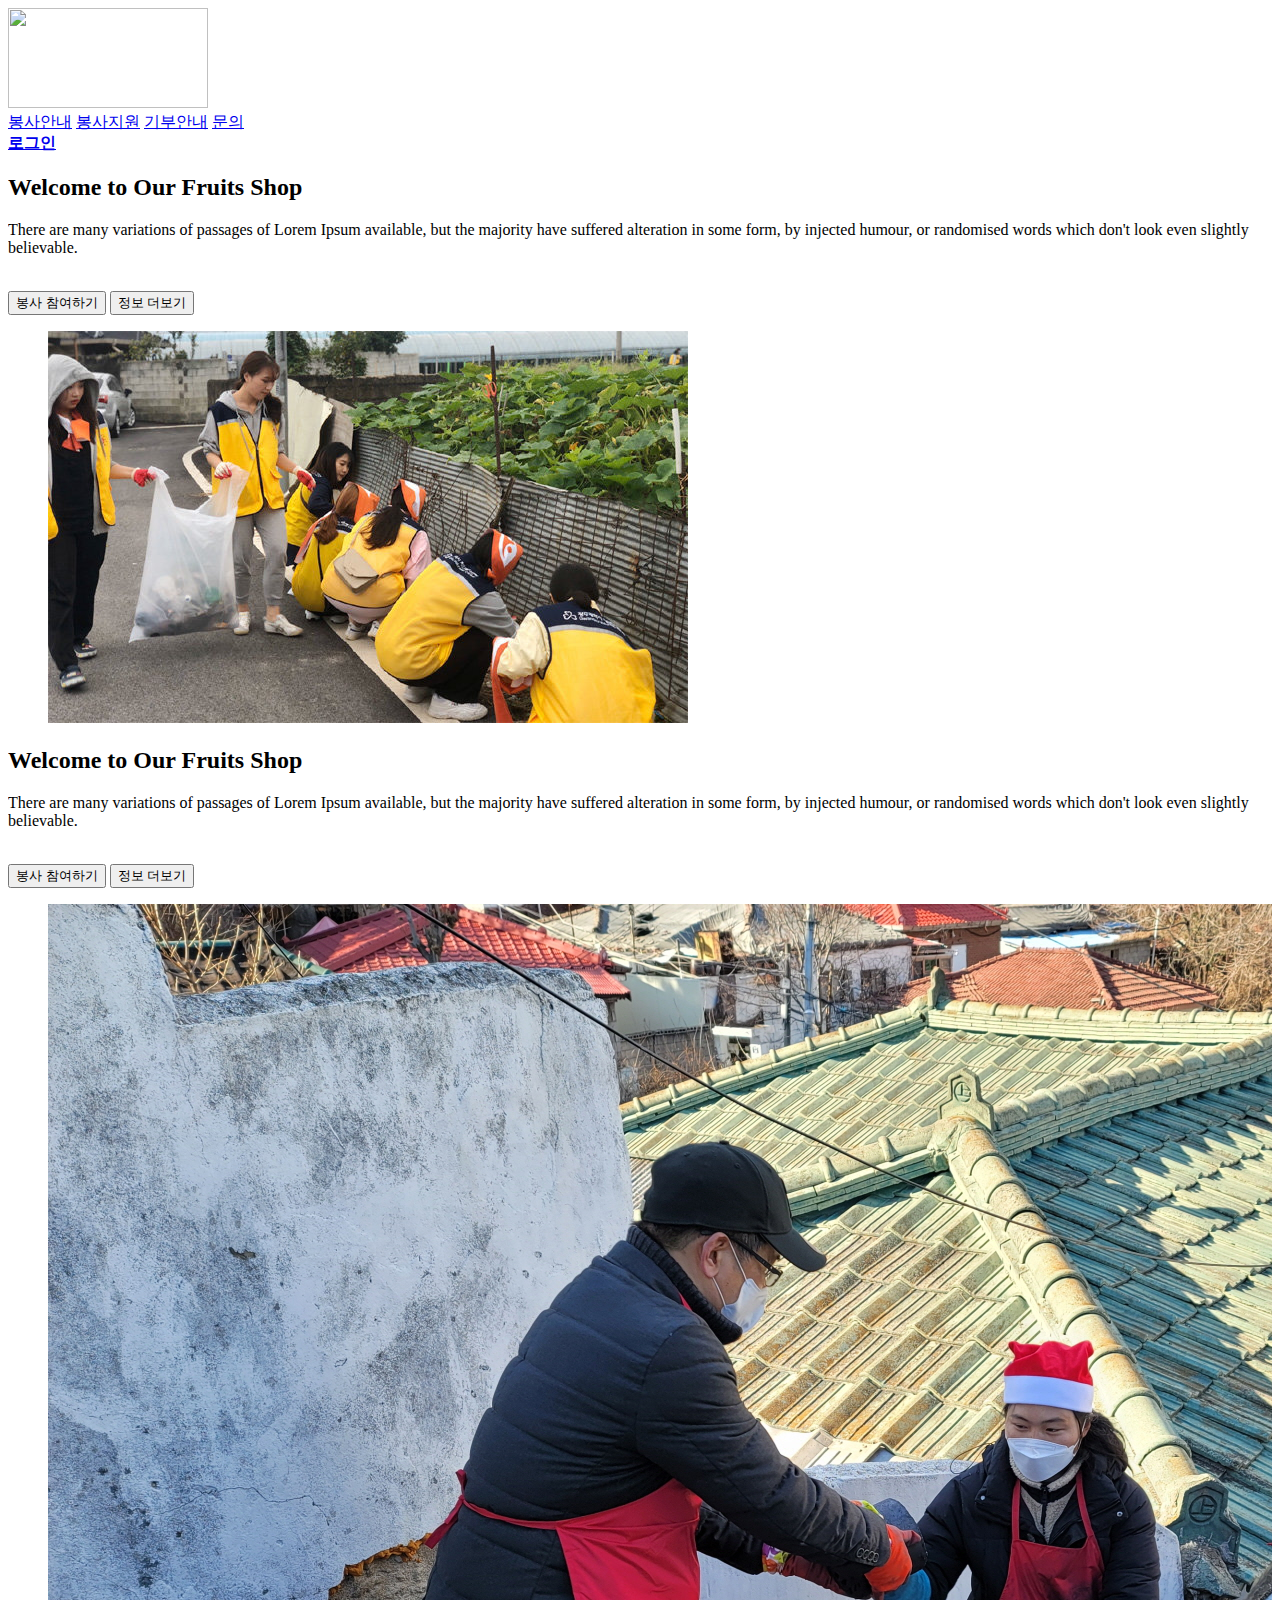
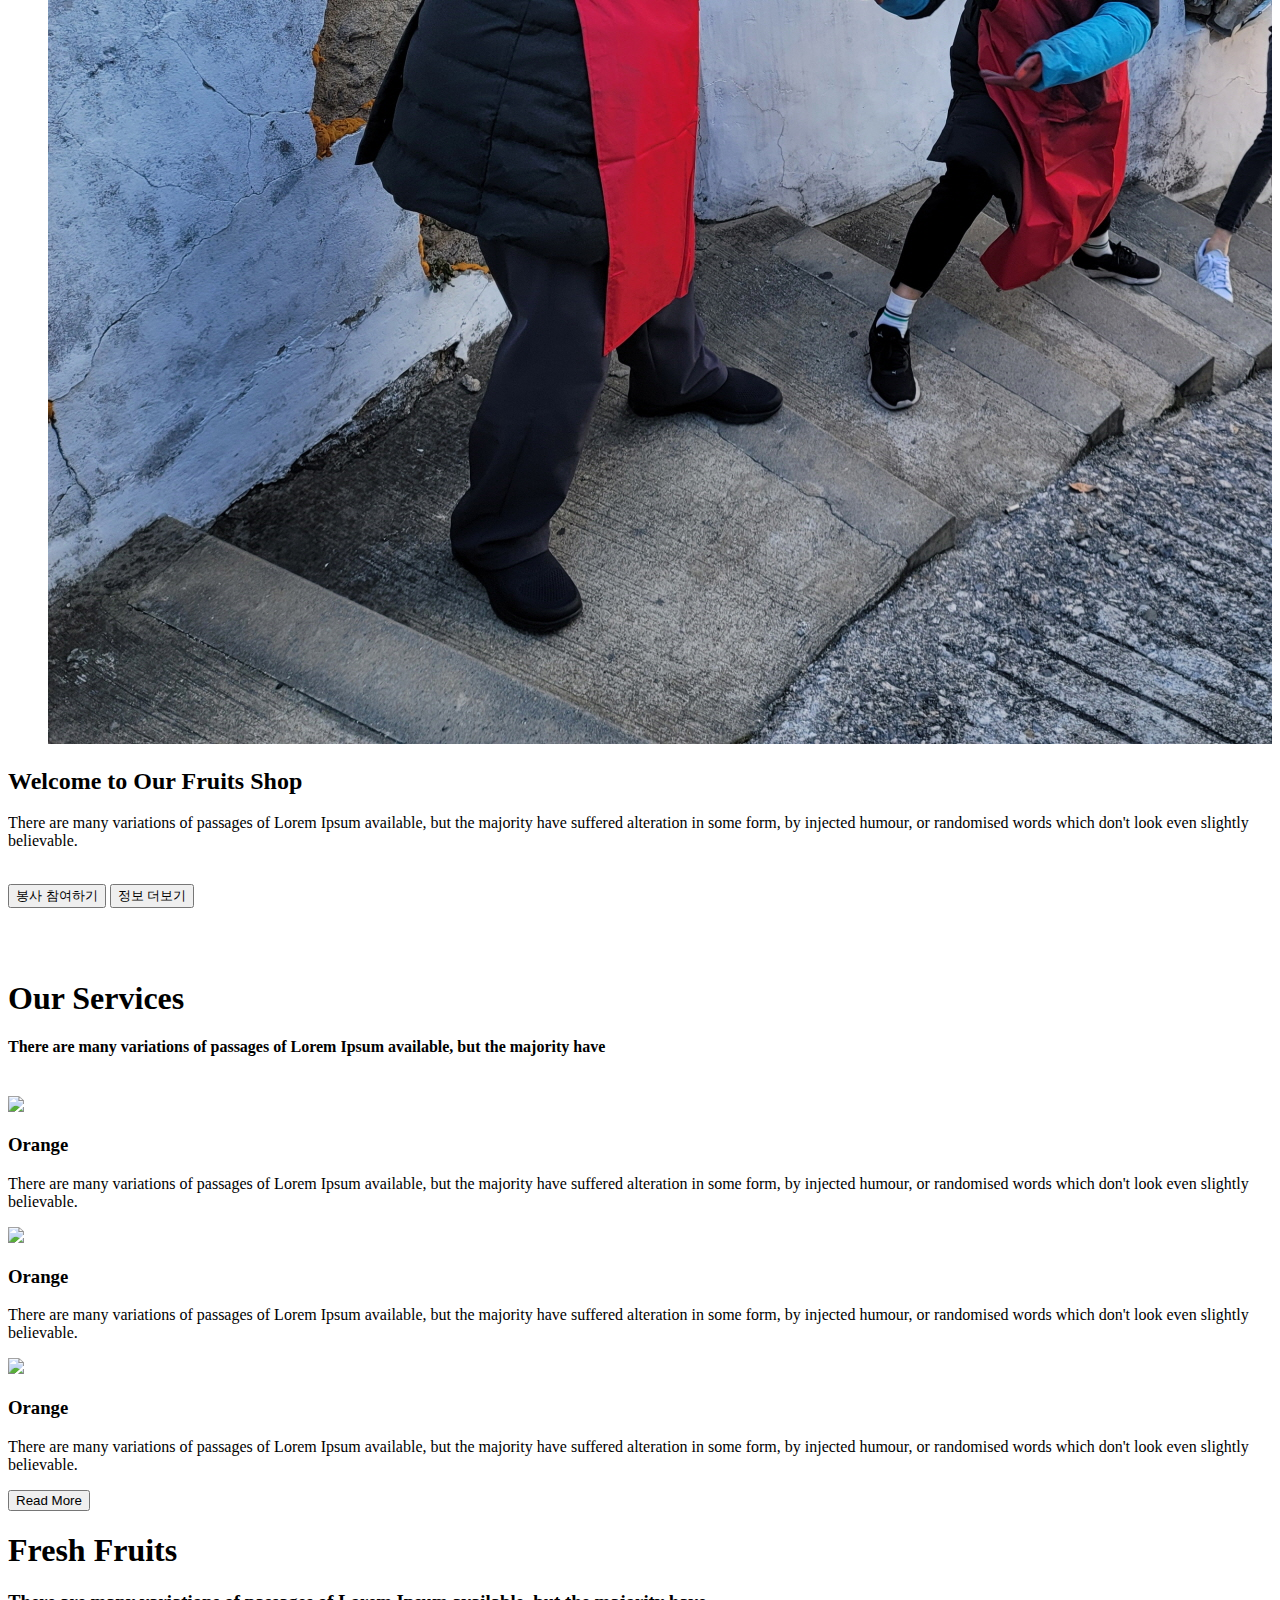
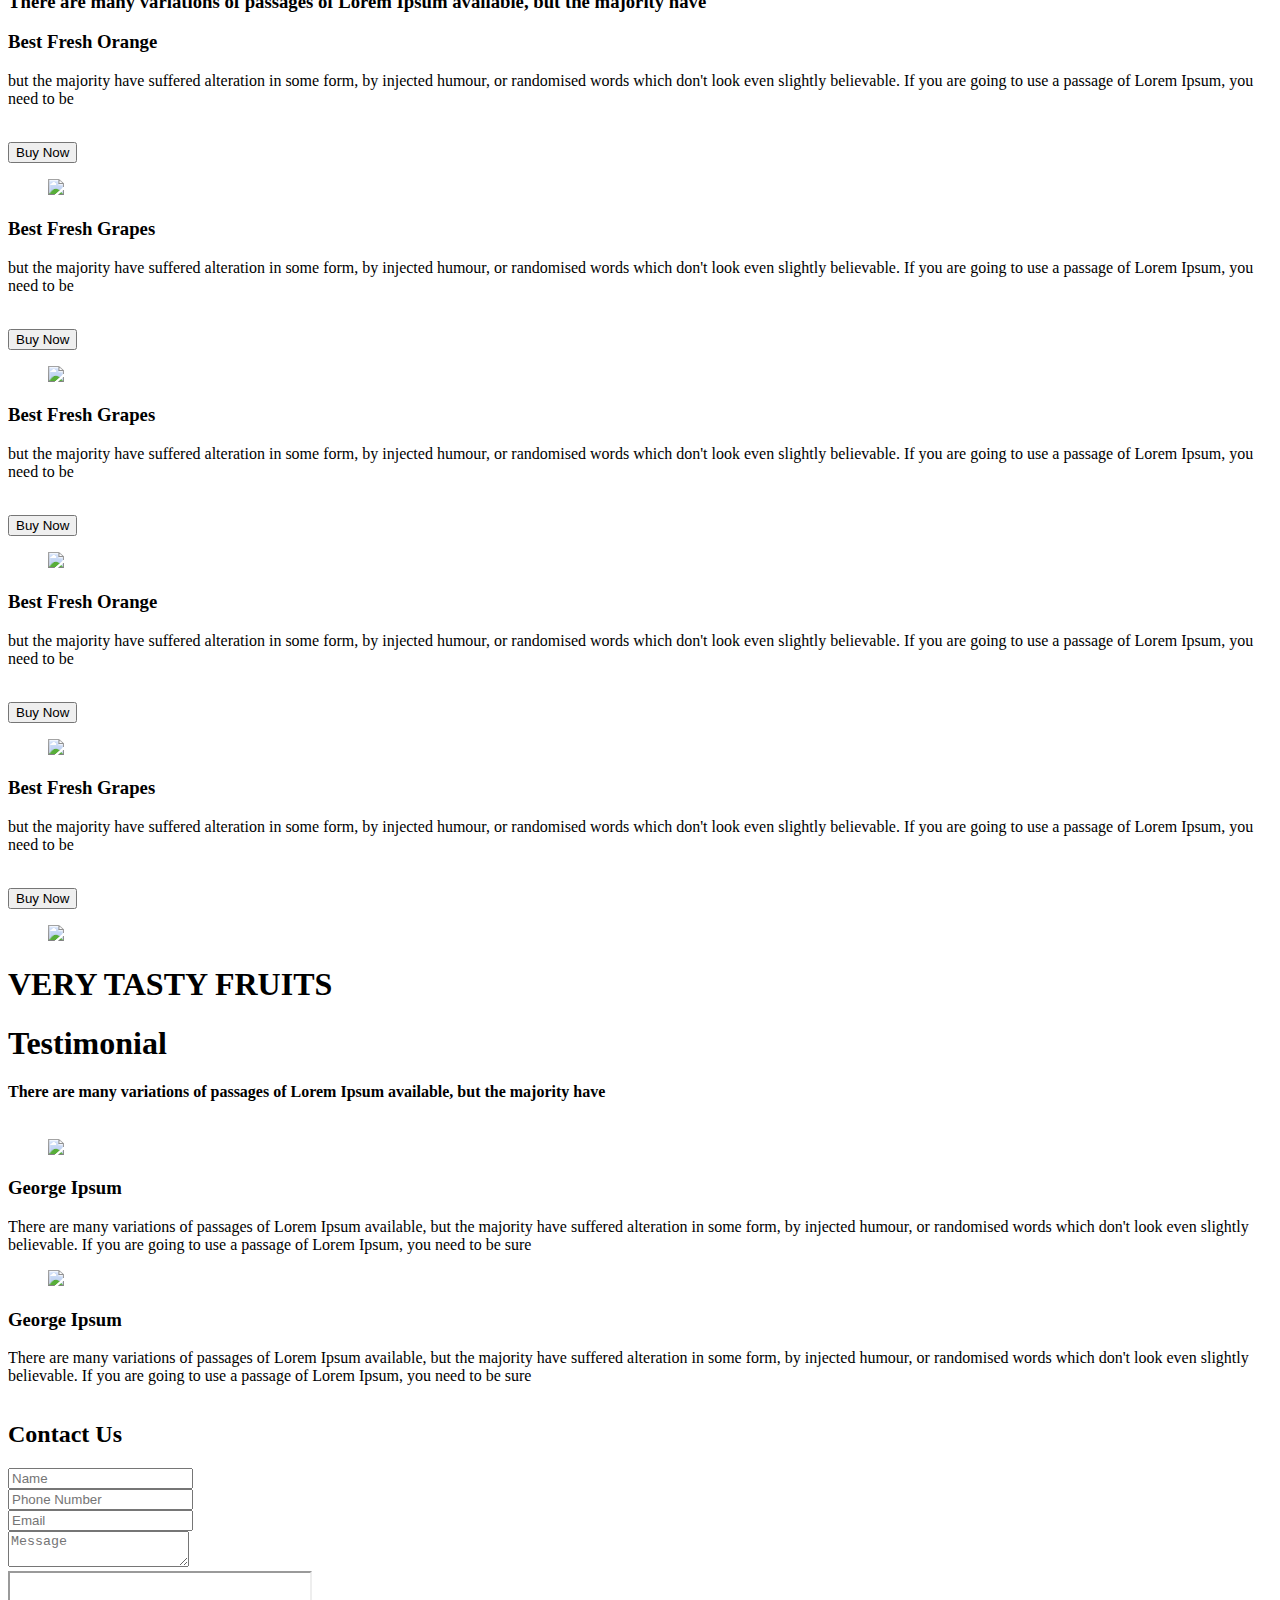
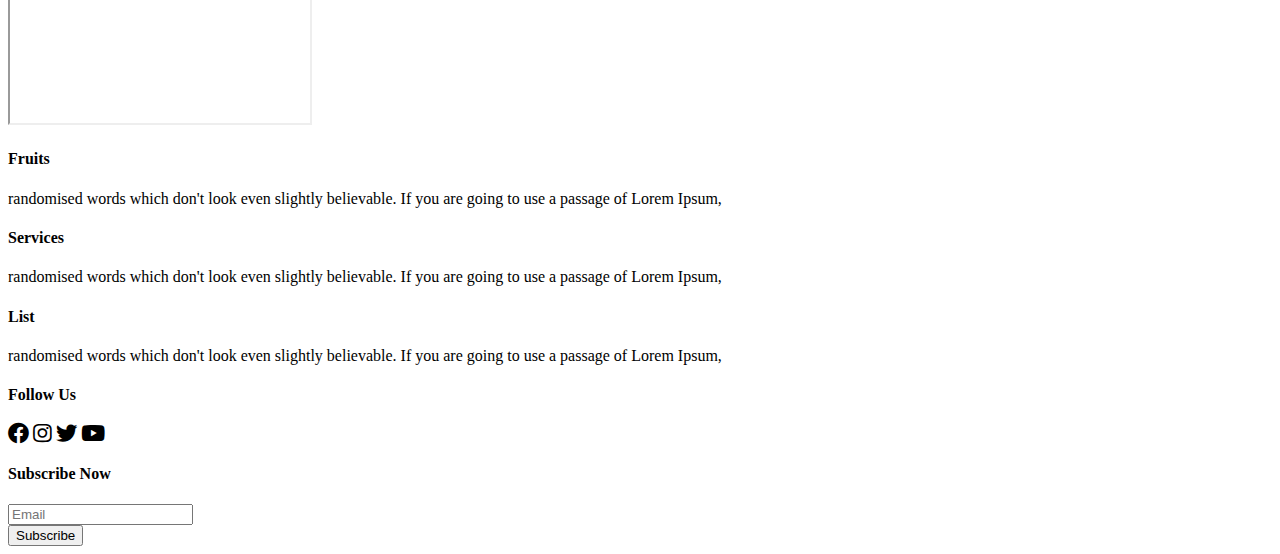
==== index.html @ dba51ad9 "Update index.html" ====
<!DOCTYPE html>
<html>
  <head>
    <meta charset="utf-8" />
    <meta name="viewport" content="width=device-width, initial-scale=1" />
    <title>인력 사무소</title>
    <link rel="stylesheet" href="https://cdn.jsdelivr.net/npm/bulma@0.9.1/css/bulma.min.css" />
    <link rel="stylesheet" href="css/styles.css" />
    <link rel="stylesheet" href="https://cdn.jsdelivr.net/npm/bulma-social@2/css/all.min.css" />
    <link
      rel="stylesheet"
      href="https://cdn.jsdelivr.net/npm/@fortawesome/fontawesome-free@5/css/all.min.css"
    />
    <link
      rel="stylesheet"
      href="https://cdn.jsdelivr.net/npm/bulma-carousel@4.0.3/dist/css/bulma-carousel.min.css"
    />
    <script src="https://cdn.jsdelivr.net/npm/bulma-carousel@4.0.3/dist/js/bulma-carousel.min.js"></script>
  </head>

  <body>
    <div class="container" id="navbar-container">
      <nav class="navbar" role="navigation" aria-label="main navigation">
        <div class="navbar-brand">
          <a class="navbar-logo" href="index.html">
            <img src="images/로고.png" width="200" height="100" />
          </a>

          <a
            role="button"
            class="navbar-burger"
            aria-label="menu"
            aria-expanded="false"
            data-target="navbarBasicExample"
          >
            <span aria-hidden="true"></span>
            <span aria-hidden="true"></span>
            <span aria-hidden="true"></span>
          </a>
        </div>

        <div id="navbarBasicExample" class="navbar-menu">
          <div class="navbar-start"></div>

          <div class="navbar-end">
            <div class="navbar-item">
              <a class="navbar-item" href="index.html"> 봉사안내</a>
              <a class="navbar-item" href="fruits.html"> 봉사지원</a>
              <a class="navbar-item" href="services.html"> 기부안내</a>
              <a class="navbar-item" href="contact.html"> 문의</a>
              <div class="buttons">
                <a class="button is-primary is-orange" href="login.html">
                  <strong>로그인</strong>
                </a>
              </div>
            </div>
          </div>
        </div>
      </nav>
    </div>

    <section class="section" id="carousel-section">
      <div class="container">
        <div id="carousel-demo" class="carousel pb-6" style="overflow: hidden">
          <div class="item-1">
            <div class="columns">
              <div class="column is-half">
                <h2 class="title is-1">Welcome to Our Fruits Shop</h2>
                <p>
                  There are many variations of passages of Lorem Ipsum available, but the majority
                  have suffered alteration in some form, by injected humour, or randomised words
                  which don't look even slightly believable.
                </p>
                <br />

                <div class="buttons is-left">
                  <button class="button is-medium is-orange button is-link is-light">
                    봉사 참여하기
                  </button>
                  <button class="button is-medium is-black is-primary is-light">정보 더보기</button>
                </div>
              </div>
              <div class="column is-half">
                <figure class="image is is-covered">
                  <img src="images/97803507.1.png" alt="" />
                </figure>
              </div>
            </div>
          </div>
          <div class="item-2">
            <div class="columns">
              <div class="column is-half">
                <h2 class="title is-1">Welcome to Our Fruits Shop</h2>
                <p>
                  There are many variations of passages of Lorem Ipsum available, but the majority
                  have suffered alteration in some form, by injected humour, or randomised words
                  which don't look even slightly believable.
                </p>
                <br />

                <div class="buttons is-left">
                  <button class="button is-medium is-orange button is-link is-light">
                    봉사 참여하기
                  </button>
                  <button class="button is-medium is-black is-primary is-light">정보 더보기</button>
                </div>
              </div>
              <div class="column is-half">
                <figure class="image is is-covered">
                  <img src="images/4db5f162d1c78.jpg" alt="" />
                </figure>
              </div>
            </div>
            <!-- Slide Content -->
          </div>
          <div class="item-3">
            <!-- Slide Content -->
            <div class="columns">
              <div class="column is-half">
                <h2 class="title is-1">Welcome to Our Fruits Shop</h2>
                <p>
                  There are many variations of passages of Lorem Ipsum available, but the majority
                  have suffered alteration in some form, by injected humour, or randomised words
                  which don't look even slightly believable.
                </p>
                <br />

                <div class="buttons is-left">
                  <button class="button is-medium is-orange button is-link is-light">
                    봉사 참여하기
                  </button>
                  <button class="button is-medium is-black is-primary is-light">정보 더보기</button>
                </div>
              </div>
              <div class="column is-half">
                <figure class="image is is-covered">
                  <img src="images/slide-img.png" alt="" />
                </figure>
              </div>
            </div>
          </div>
        </div>
        <!-- End Carousel -->
      </div>
    </section>

    <section class="section">
      <div class="container">
        <div class="has-text-centered" id="services-text-container">
          <h1 class="title is-1">Our Services</h1>
          <h4 class="subtitle">
            There are many variations of passages of Lorem Ipsum available, but the majority have
          </h4>
        </div>
        <br />
        <div class="columns">
          <div class="column">
            <div class="card">
              <div class="card-content">
                <div class="has-text-centered">
                  <img src="images/card-item-1.png" />
                </div>
                <h3 class="title is-3 has-text-centered" id="card-product-description">Orange</h3>
                <p class="has-text-centered">
                  There are many variations of passages of Lorem Ipsum available, but the majority
                  have suffered alteration in some form, by injected humour, or randomised words
                  which don't look even slightly believable.
                </p>
              </div>
            </div>
          </div>
          <div class="column">
            <div class="card">
              <div class="card-content">
                <div class="has-text-centered">
                  <img src="images/card-item-1.png" />
                </div>
                <h3 class="title is-3 has-text-centered" id="card-product-description">Orange</h3>
                <p class="has-text-centered">
                  There are many variations of passages of Lorem Ipsum available, but the majority
                  have suffered alteration in some form, by injected humour, or randomised words
                  which don't look even slightly believable.
                </p>
              </div>
            </div>
          </div>
          <div class="column">
            <div class="card">
              <div class="card-content">
                <div class="has-text-centered">
                  <img src="images/card-item-1.png" />
                </div>
                <h3 class="title is-3 has-text-centered" id="card-product-description">Orange</h3>
                <p class="has-text-centered">
                  There are many variations of passages of Lorem Ipsum available, but the majority
                  have suffered alteration in some form, by injected humour, or randomised words
                  which don't look even slightly believable.
                </p>
              </div>
            </div>
          </div>
        </div>
        <div class="buttons is-centered">
          <button class="button is-black is-medium is-link">Read More</button>
        </div>
      </div>
    </section>

    <section class="section">
      <div class="container">
        <div class="has-text-centered pb-6">
          <h1 class="title is-1">Fresh Fruits</h1>
          <h3 class="subtitle">
            There are many variations of passages of Lorem Ipsum available, but the majority have
          </h3>
        </div>
        <div class="columns">
          <div
            class="column is-three-quarters is-flex is-justify-content-center is-flex-direction-column"
          >
            <h3 class="title is-3">Best Fresh Orange</h3>
            <p class="hast-text-centered">
              but the majority have suffered alteration in some form, by injected humour, or
              randomised words which don't look even slightly believable. If you are going to use a
              passage of Lorem Ipsum, you need to be
            </p>
            <br />
            <div class="buttons is-left">
              <button class="button is-medium is-black is-light is-link">Buy Now</button>
            </div>
          </div>
          <div class="column">
            <figure class="image">
              <img src="images/orange.png" />
            </figure>
          </div>
        </div>
        <div class="columns">
          <div
            class="column is-three-quarters is-flex is-justify-content-center is-flex-direction-column"
          >
            <h3 class="title is-3">Best Fresh Grapes</h3>
            <p class="hast-text-centered">
              but the majority have suffered alteration in some form, by injected humour, or
              randomised words which don't look even slightly believable. If you are going to use a
              passage of Lorem Ipsum, you need to be
            </p>
            <br />
            <div class="buttons is-left">
              <button class="button is-medium is-black is-light is-link">Buy Now</button>
            </div>
          </div>
          <div class="column">
            <figure class="image">
              <img src="images/gauva.png" />
            </figure>
          </div>
        </div>
        <div class="columns">
          <div
            class="column is-three-quarters is-flex is-justify-content-center is-flex-direction-column"
          >
            <h3 class="title is-3">Best Fresh Grapes</h3>
            <p class="hast-text-centered">
              but the majority have suffered alteration in some form, by injected humour, or
              randomised words which don't look even slightly believable. If you are going to use a
              passage of Lorem Ipsum, you need to be
            </p>
            <br />
            <div class="buttons is-left">
              <button class="button is-medium is-black is-light is-link">Buy Now</button>
            </div>
          </div>
          <div class="column">
            <figure class="image">
              <img src="images/orange.png" />
            </figure>
          </div>
        </div>
        <div class="columns">
          <div
            class="column is-three-quarters is-flex is-justify-content-center is-flex-direction-column"
          >
            <h3 class="title is-3">Best Fresh Orange</h3>
            <p class="hast-text-centered">
              but the majority have suffered alteration in some form, by injected humour, or
              randomised words which don't look even slightly believable. If you are going to use a
              passage of Lorem Ipsum, you need to be
            </p>
            <br />
            <div class="buttons is-left">
              <button class="button is-medium is-black is-light is-link">Buy Now</button>
            </div>
          </div>
          <div class="column">
            <figure class="image">
              <img src="images/gauva.png" />
            </figure>
          </div>
        </div>
        <div class="columns">
          <div
            class="column is-three-quarters is-flex is-justify-content-center is-flex-direction-column"
          >
            <h3 class="title is-3">Best Fresh Grapes</h3>
            <p class="hast-text-centered">
              but the majority have suffered alteration in some form, by injected humour, or
              randomised words which don't look even slightly believable. If you are going to use a
              passage of Lorem Ipsum, you need to be
            </p>
            <br />
            <div class="buttons is-left">
              <button class="button is-medium is-black is-light is-link">Buy Now</button>
            </div>
          </div>
          <div class="column">
            <figure class="image">
              <img src="images/gauva.png" />
            </figure>
          </div>
        </div>
      </div>
    </section>

    <section class="section" id="tasty-fruits-section">
      <h1 class="title is-1 is-white-text-title has-text-centered">VERY TASTY FRUITS</h1>
    </section>

    <section class="section">
      <div class="has-text-centered">
        <h1 class="title is-1">Testimonial</h1>
        <h4 class="subtitle">
          There are many variations of passages of Lorem Ipsum available, but the majority have
        </h4>
      </div>
      <div class="container">
        <div id="carousel-demo" class="carousel" style="overflow: hidden">
          <div class="container">
            <div class="has-text-centered">
              <figure class="image is-256x256 container">
                <img src="images/client.png" />
              </figure>
              <h3 class="title is-3">George Ipsum</h3>
              <p class="">
                There are many variations of passages of Lorem Ipsum available, but the majority
                have suffered alteration in some form, by injected humour, or randomised words which
                don't look even slightly believable. If you are going to use a passage of Lorem
                Ipsum, you need to be sure
              </p>
            </div>
          </div>
          <!-- end of first -->
          <div class="container">
            <div class="has-text-centered">
              <figure class="image is-256x256 container">
                <img src="images/client.png" />
              </figure>
              <h3 class="title is-3">George Ipsum</h3>
              <p class="">
                There are many variations of passages of Lorem Ipsum available, but the majority
                have suffered alteration in some form, by injected humour, or randomised words which
                don't look even slightly believable. If you are going to use a passage of Lorem
                Ipsum, you need to be sure
              </p>
            </div>
          </div>
          <!-- end of second -->
        </div>
      </div>
    </section>

    <section class="section" id="contact-section">
      <div class="container">
        <div class="columns">
          <div class="column is-half">
            <h2 class="title is-2">Contact Us</h2>
            <form>
              <div class="field">
                <input class="input is-custom-field" type="text" placeholder="Name" />
              </div>
              <div class="field">
                <input class="input is-custom-field" type="text" placeholder="Phone Number" />
              </div>
              <div class="field">
                <input class="input is-custom-field" type="text" placeholder="Email" />
              </div>
              <div class="field">
                <div class="control">
                  <textarea class="textarea" placeholder="Message"></textarea>
                </div>
              </div>
            </form>
          </div>
          <div class="column is-half"></div>
        </div>
      </div>
    </section>

    <section class="map-section">
      <iframe
        src="https://www.google.com/maps/embed?pb=!1m14!1m8!1m3!1d10499.966498430253!2d2.2944813!3d48.8583701!3m2!1i1024!2i768!4f13.1!3m3!1m2!1s0x0%3A0x8ddca9ee380ef7e0!2zz4DPjc-BzrPOv8-CIM-Ezr_PhSDOkc6Qz4bOtc67!5e0!3m2!1sel!2sgr!4v1609878476869!5m2!1sel!2sgr"
        id="map"
      ></iframe>
    </section>

    <section class="section">
      <div class="container">
        <div class="footer-main">
          <div class="columns">
            <div class="column">
              <h4 class="title is-4">Fruits</h4>
              <p class="">
                randomised words which don't look even slightly believable. If you are going to use
                a passage of Lorem Ipsum,
              </p>
            </div>
            <div class="column">
              <h4 class="title is-4">Services</h4>
              <p class="">
                randomised words which don't look even slightly believable. If you are going to use
                a passage of Lorem Ipsum,
              </p>
            </div>
            <div class="column">
              <h4 class="title is-4">List</h4>
              <p class="">
                randomised words which don't look even slightly believable. If you are going to use
                a passage of Lorem Ipsum,
              </p>
            </div>

            <div class="column">
              <h4 class="title is-4">Follow Us</h4>

              <div class="buttons">
                <a class="button is-medium is-facebook is-inverted is-black-social">
                  <span class="icon">
                    <i class="fab fa-facebook fa-lg"></i>
                  </span>
                </a>
                <a class="button is-medium is-instagram is-inverted is-black-social">
                  <span class="icon">
                    <i class="fab fa-instagram fa-lg"></i>
                  </span>
                </a>
                <a class="button is-medium is-twitter is-inverted is-black-social">
                  <span class="icon">
                    <i class="fab fa-twitter fa-lg"></i>
                  </span>
                </a>
                <a class="button is-medium is-youtube is-inverted is-black-social">
                  <span class="icon">
                    <i class="fab fa-youtube fa-lg"></i>
                  </span>
                </a>
              </div>
              <h4 class="title is-4">Subscribe Now</h4>
              <div class="field">
                <input class="input" type="text" placeholder="Email" />
              </div>
              <div class="buttons">
                <button class="button is-left is-medium is-orange">Subscribe</button>
              </div>
            </div>
          </div>
        </div>
      </div>
    </section>
  </body>
</html>

<script>
  bulmaCarousel.attach('#carousel-demo', {
    initialSlide: 0,
    slidesToScroll: 1,
    slidesToShow: 1,
  });
</script>
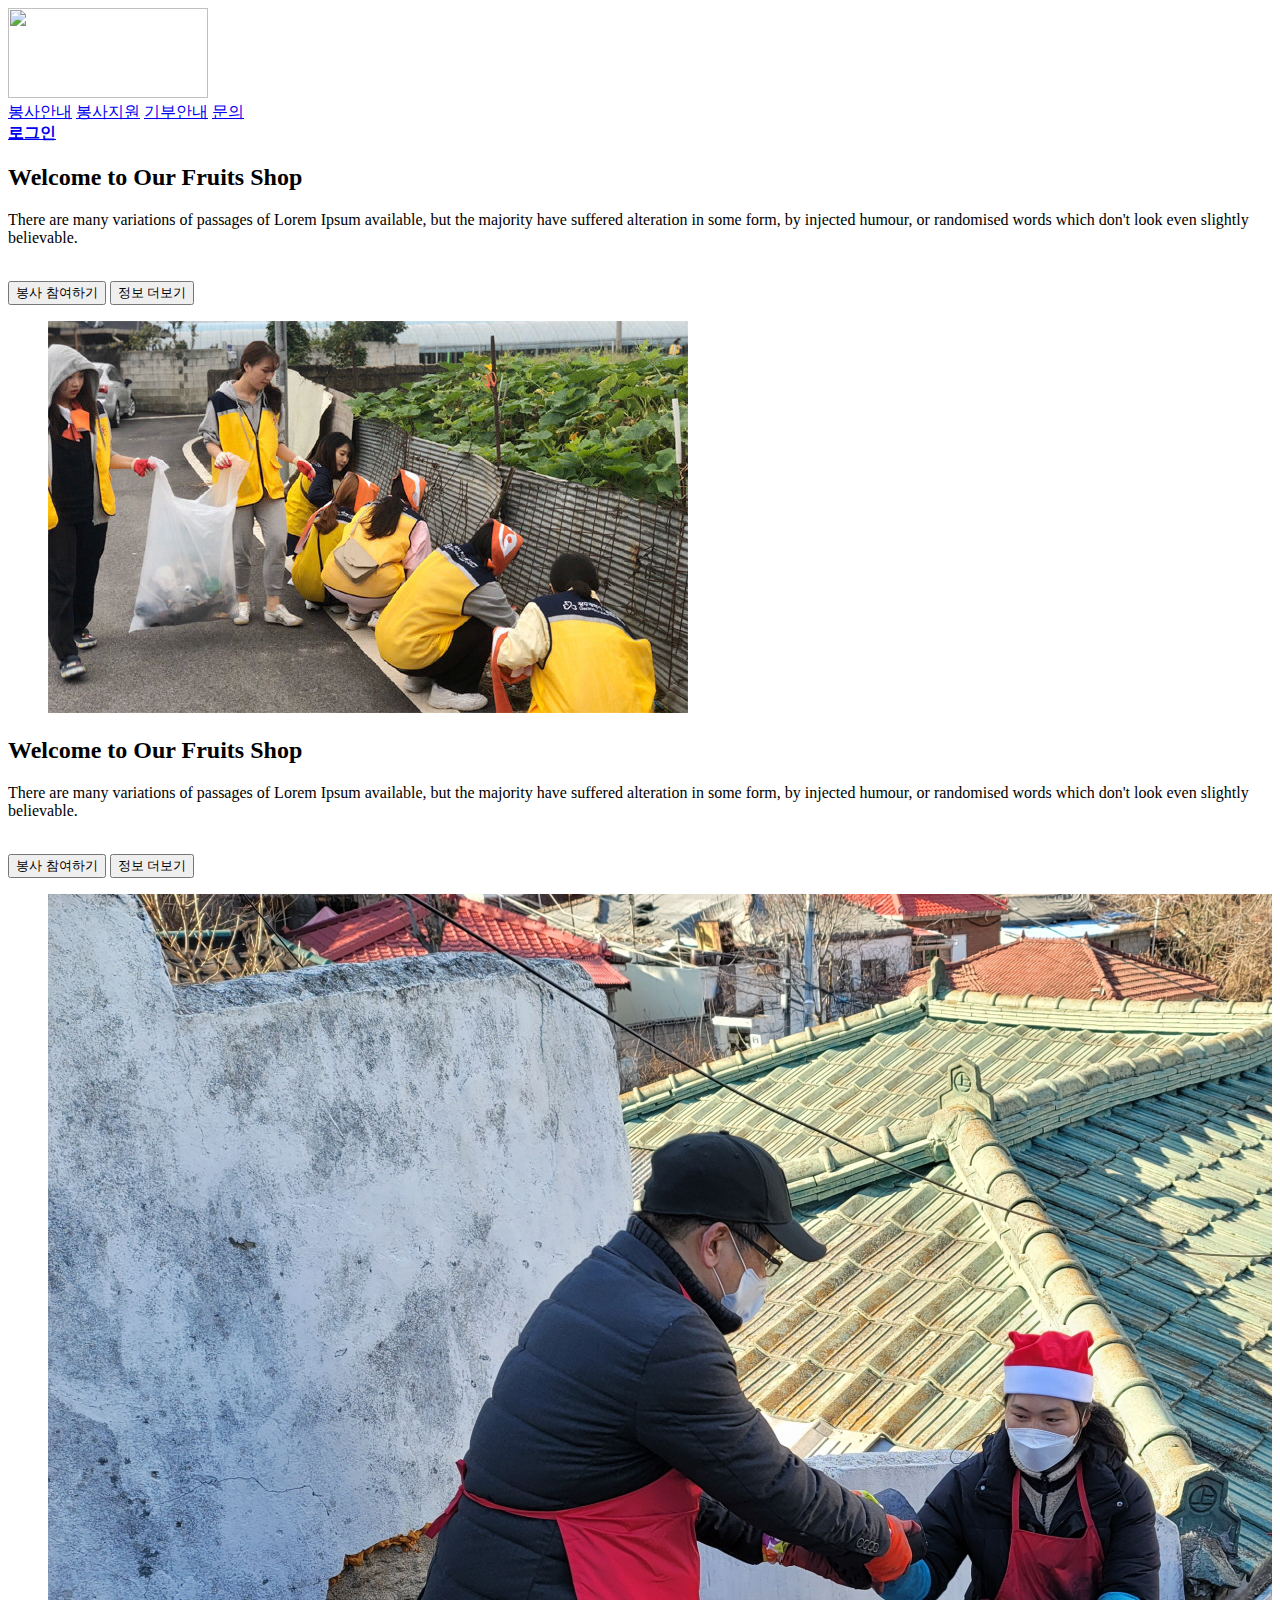
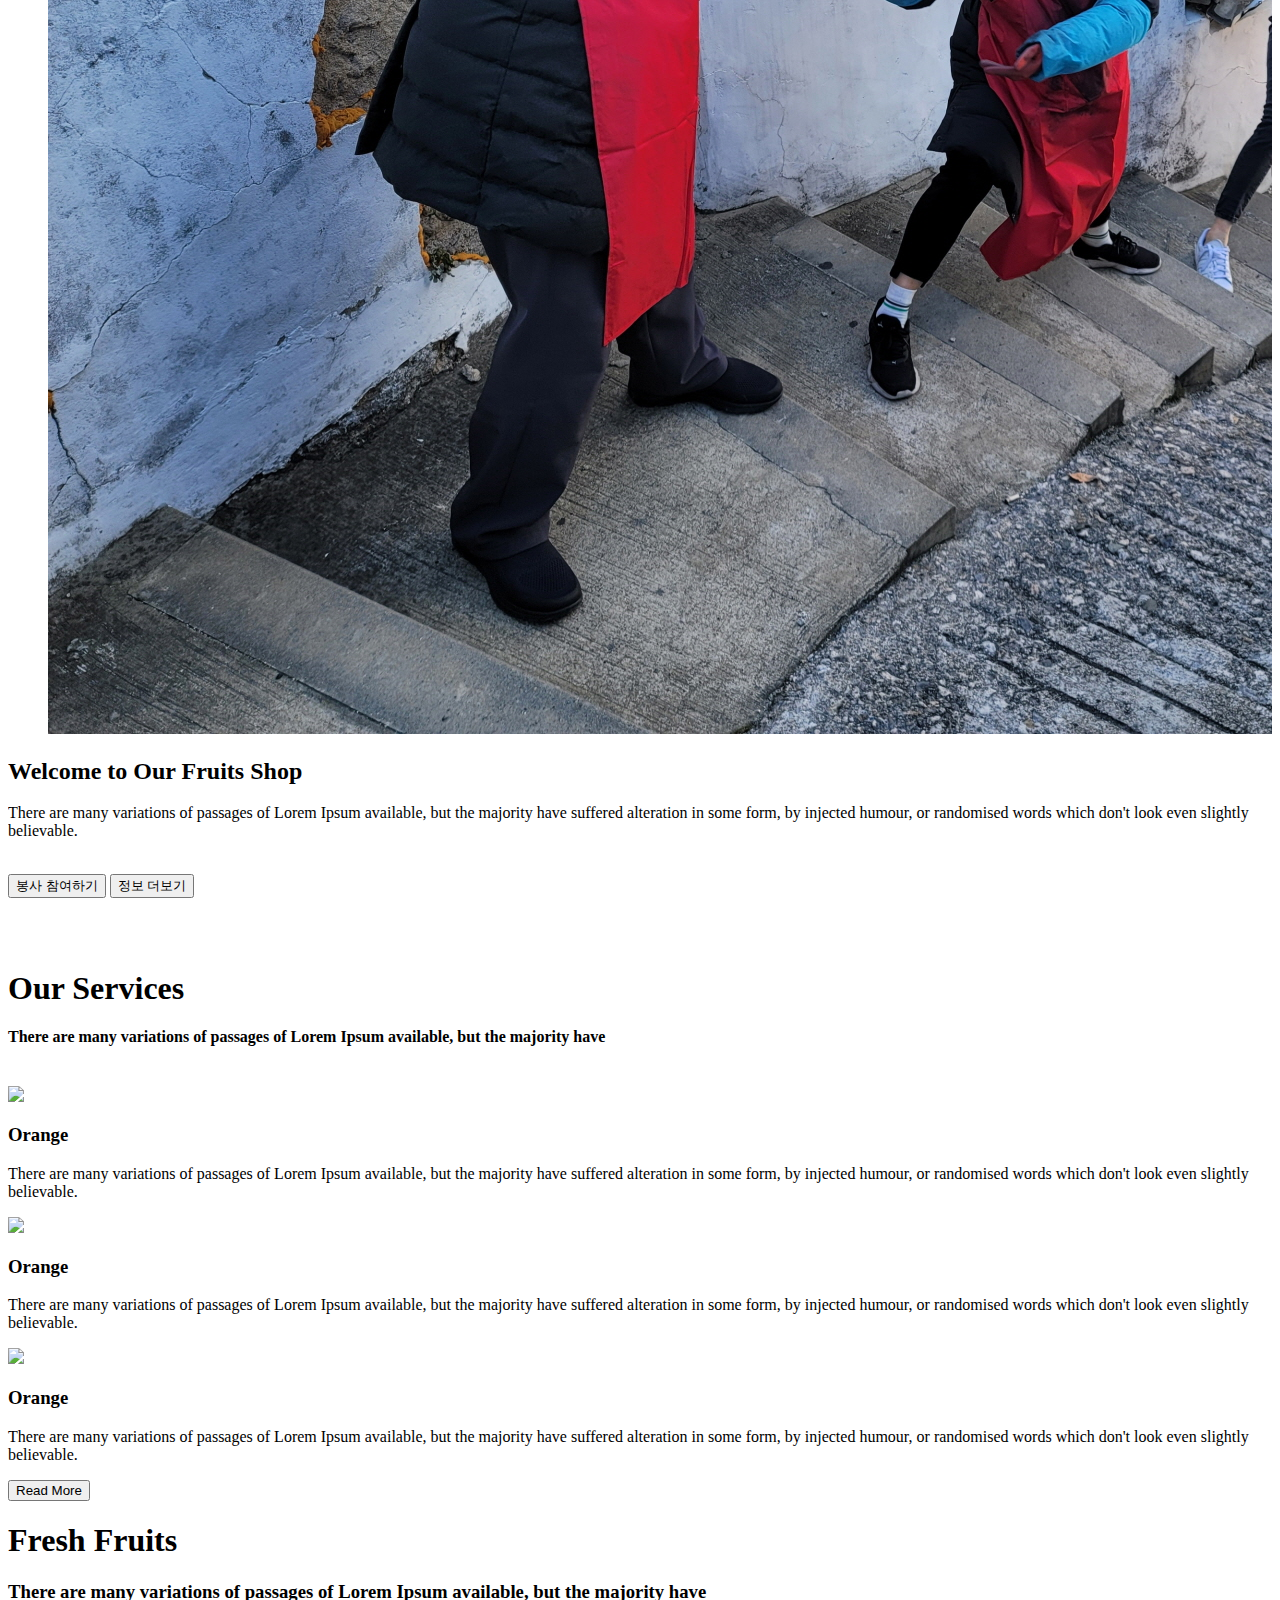
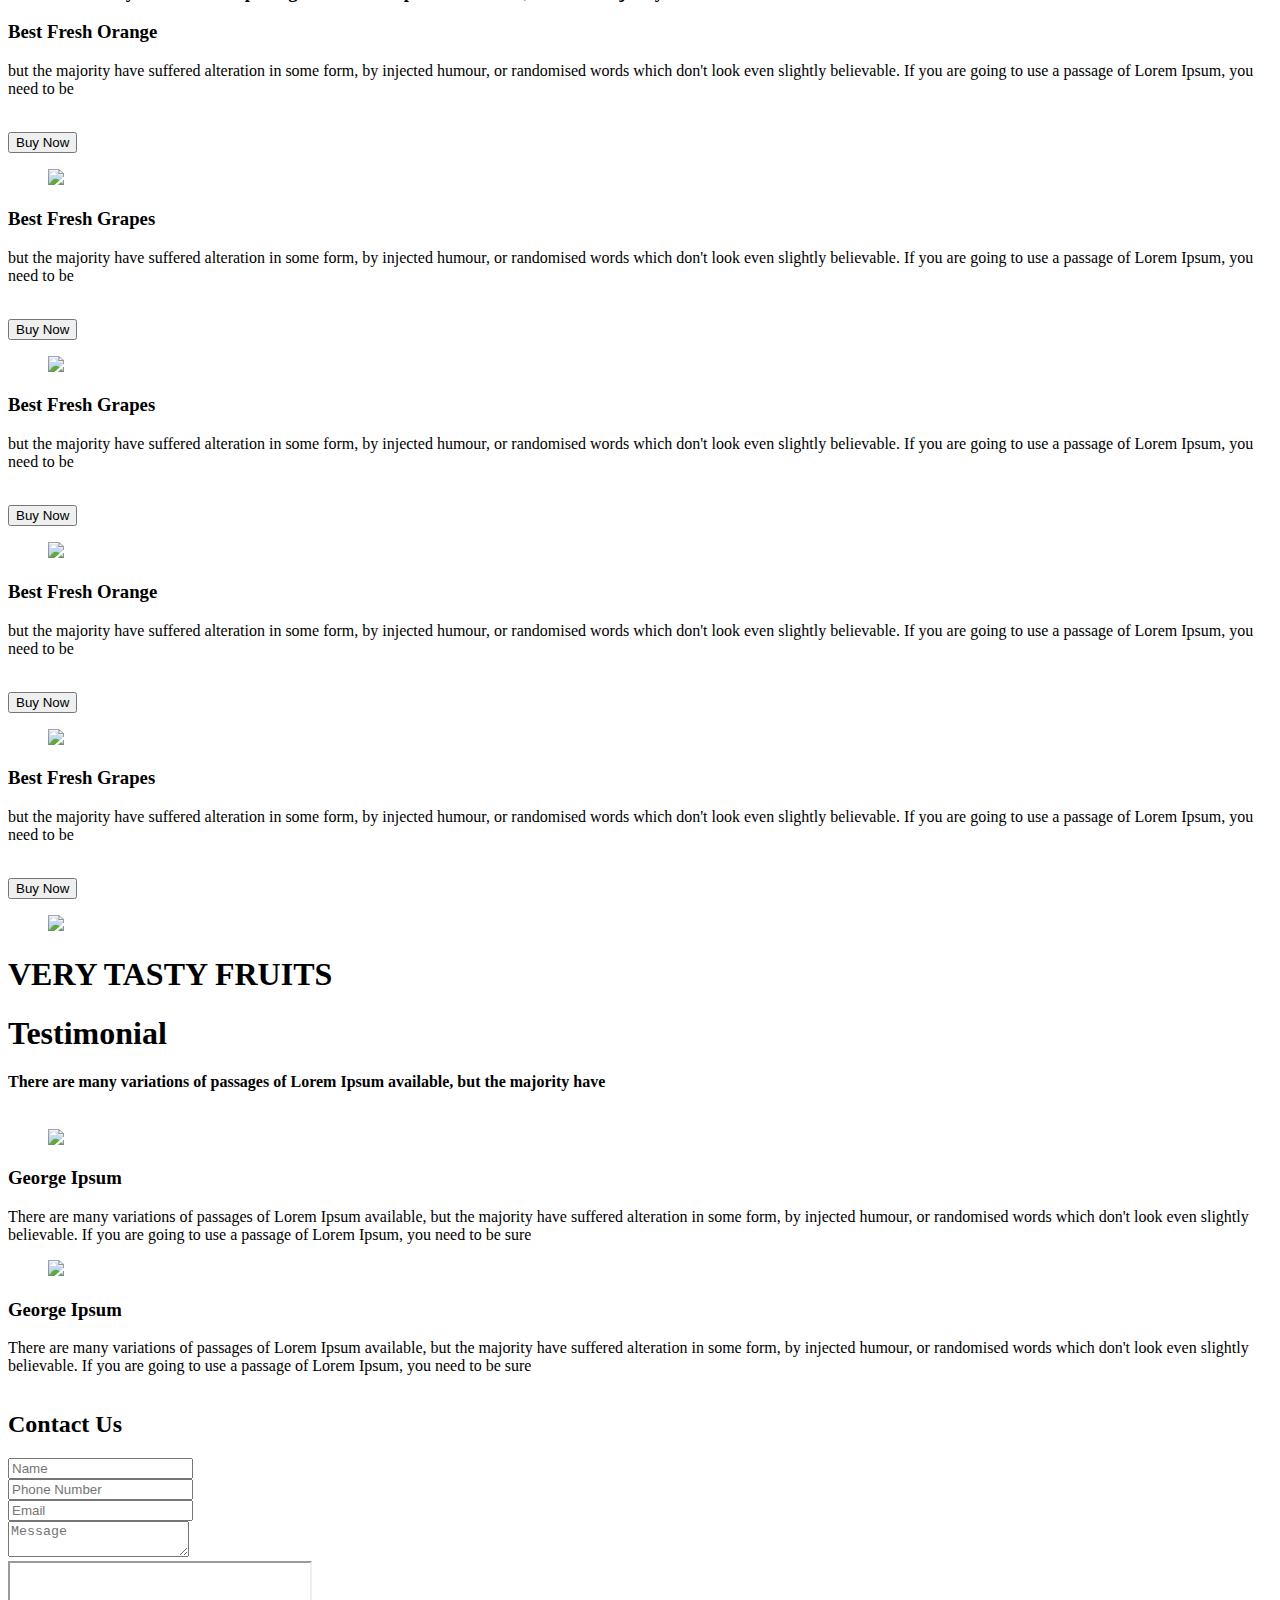
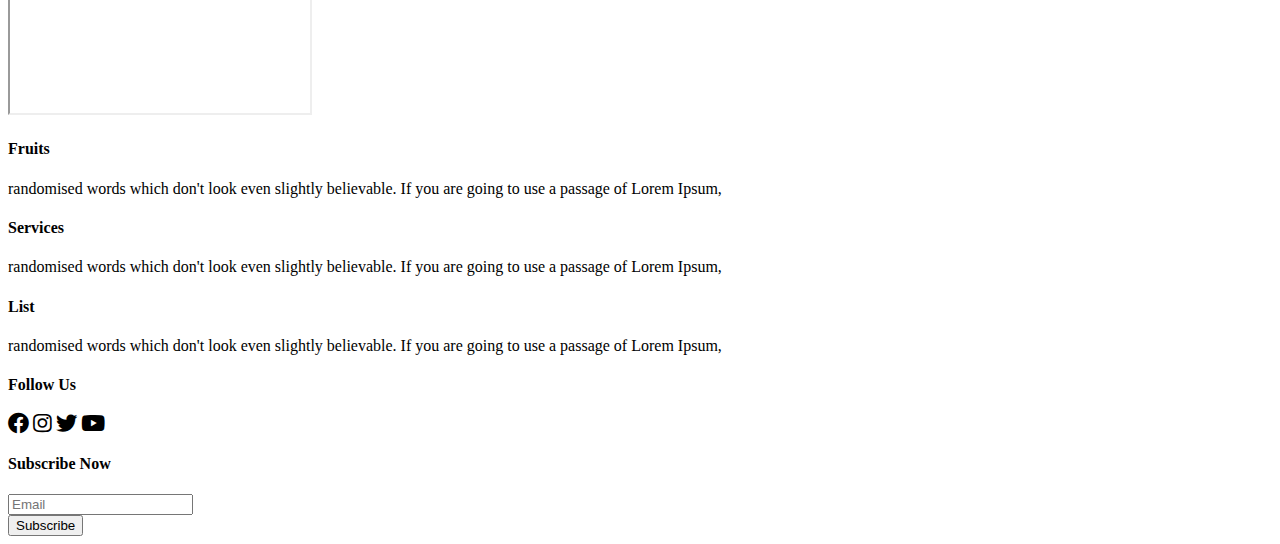
==== commit 9876601a: "Update index.html" ====
--- a/index.html
+++ b/index.html
@@ -23,7 +23,7 @@
       <nav class="navbar" role="navigation" aria-label="main navigation">
         <div class="navbar-brand">
           <a class="navbar-logo" href="index.html">
-            <img src="images/로고.png" width="200" height="100" />
+            <img src="images/로고.png" width="200" height="90" />
           </a>
 
           <a
@@ -45,8 +45,8 @@
           <div class="navbar-end">
             <div class="navbar-item">
               <a class="navbar-item" href="index.html"> 봉사안내</a>
-              <a class="navbar-item" href="fruits.html"> 봉사지원</a>
-              <a class="navbar-item" href="services.html"> 기부안내</a>
+              <a class="navbar-item" href="services.html"> 봉사지원</a>
+              <a class="navbar-item" href="fruits.html"> 기부안내</a>
               <a class="navbar-item" href="contact.html"> 문의</a>
               <div class="buttons">
                 <a class="button is-primary is-orange" href="login.html">
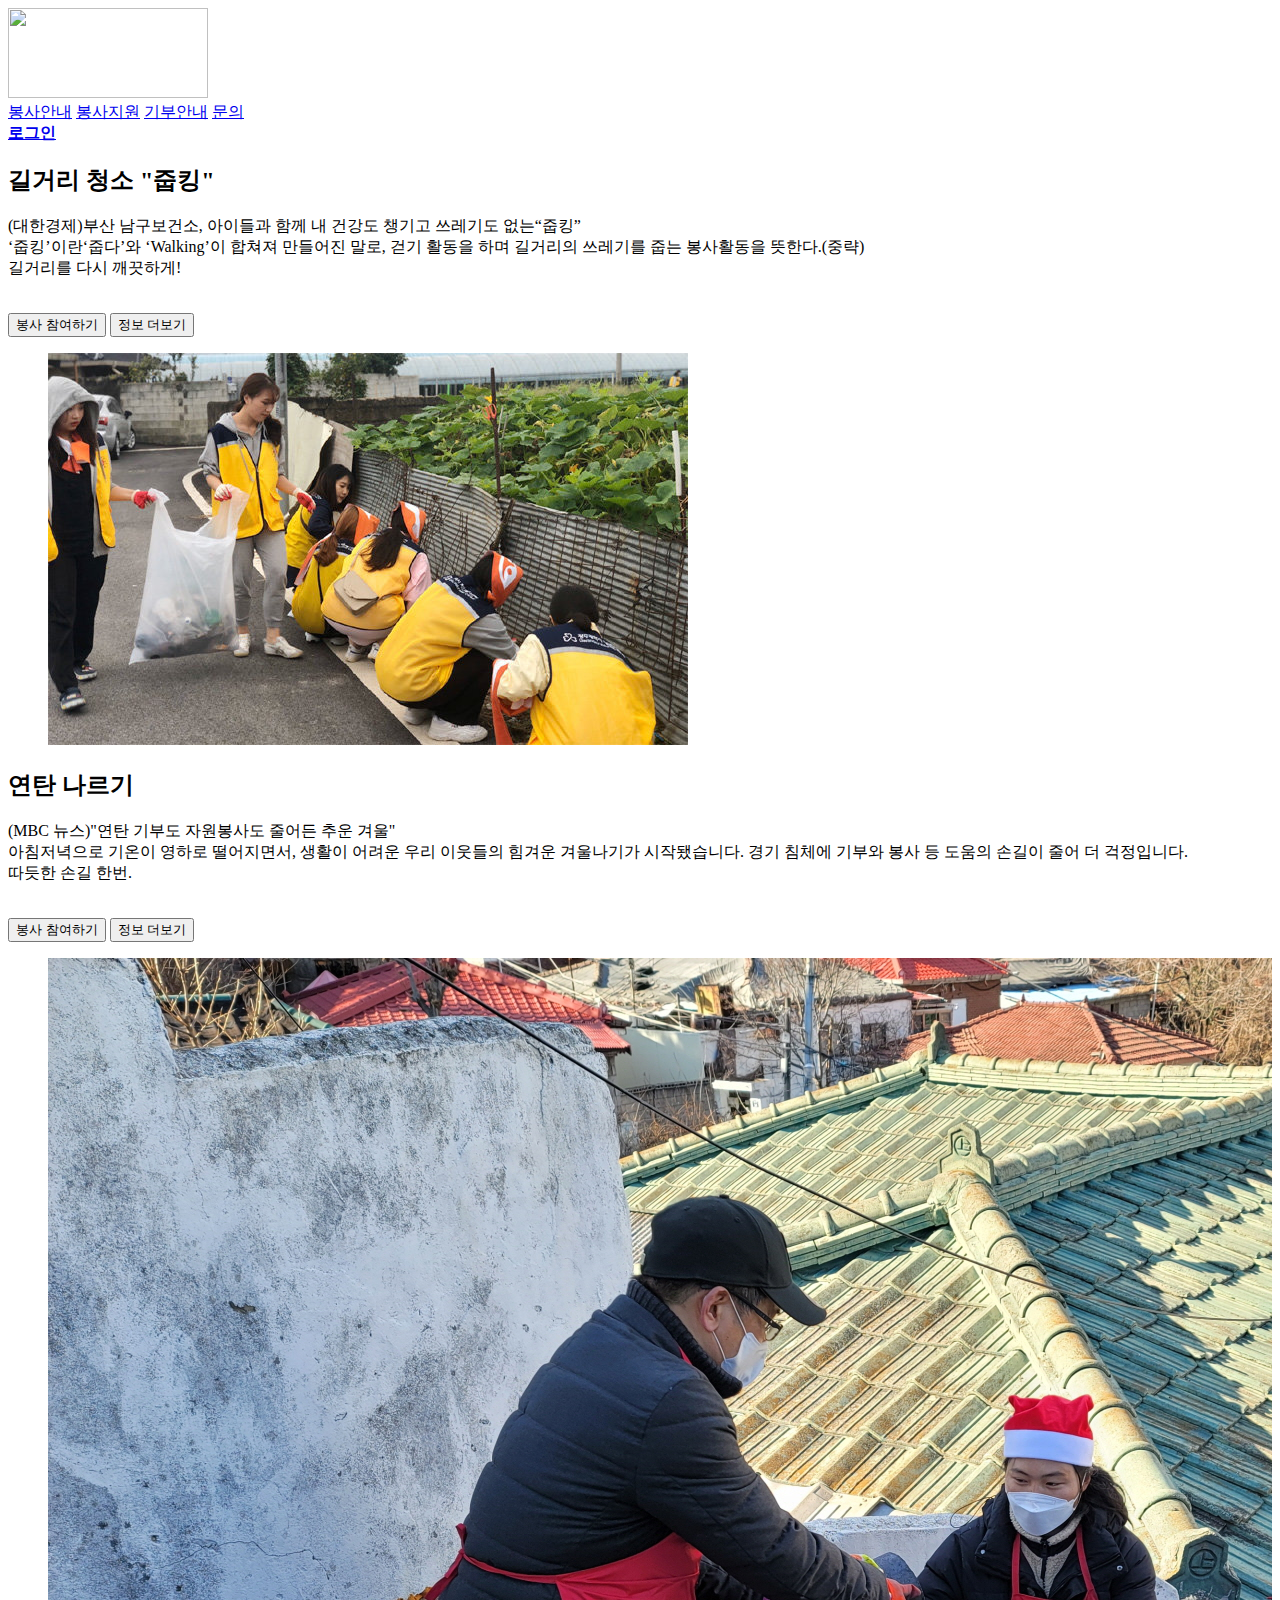
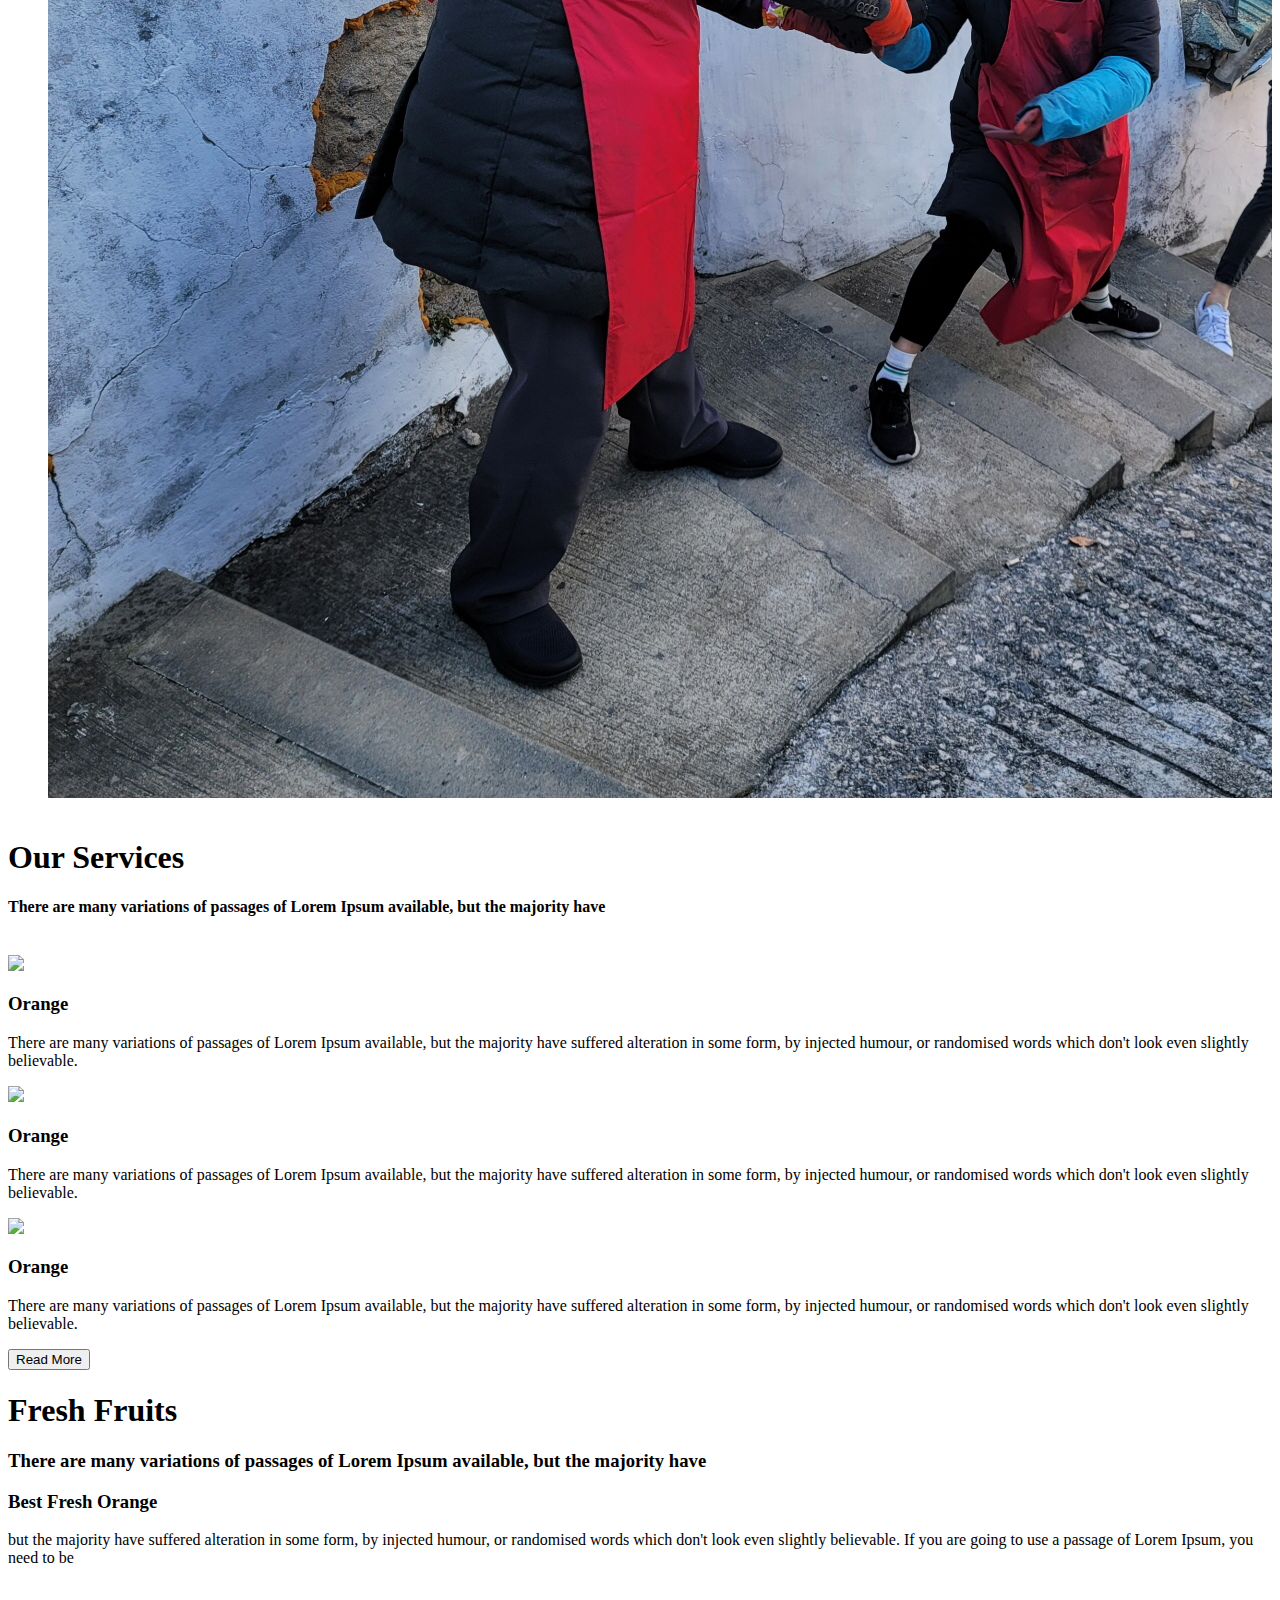
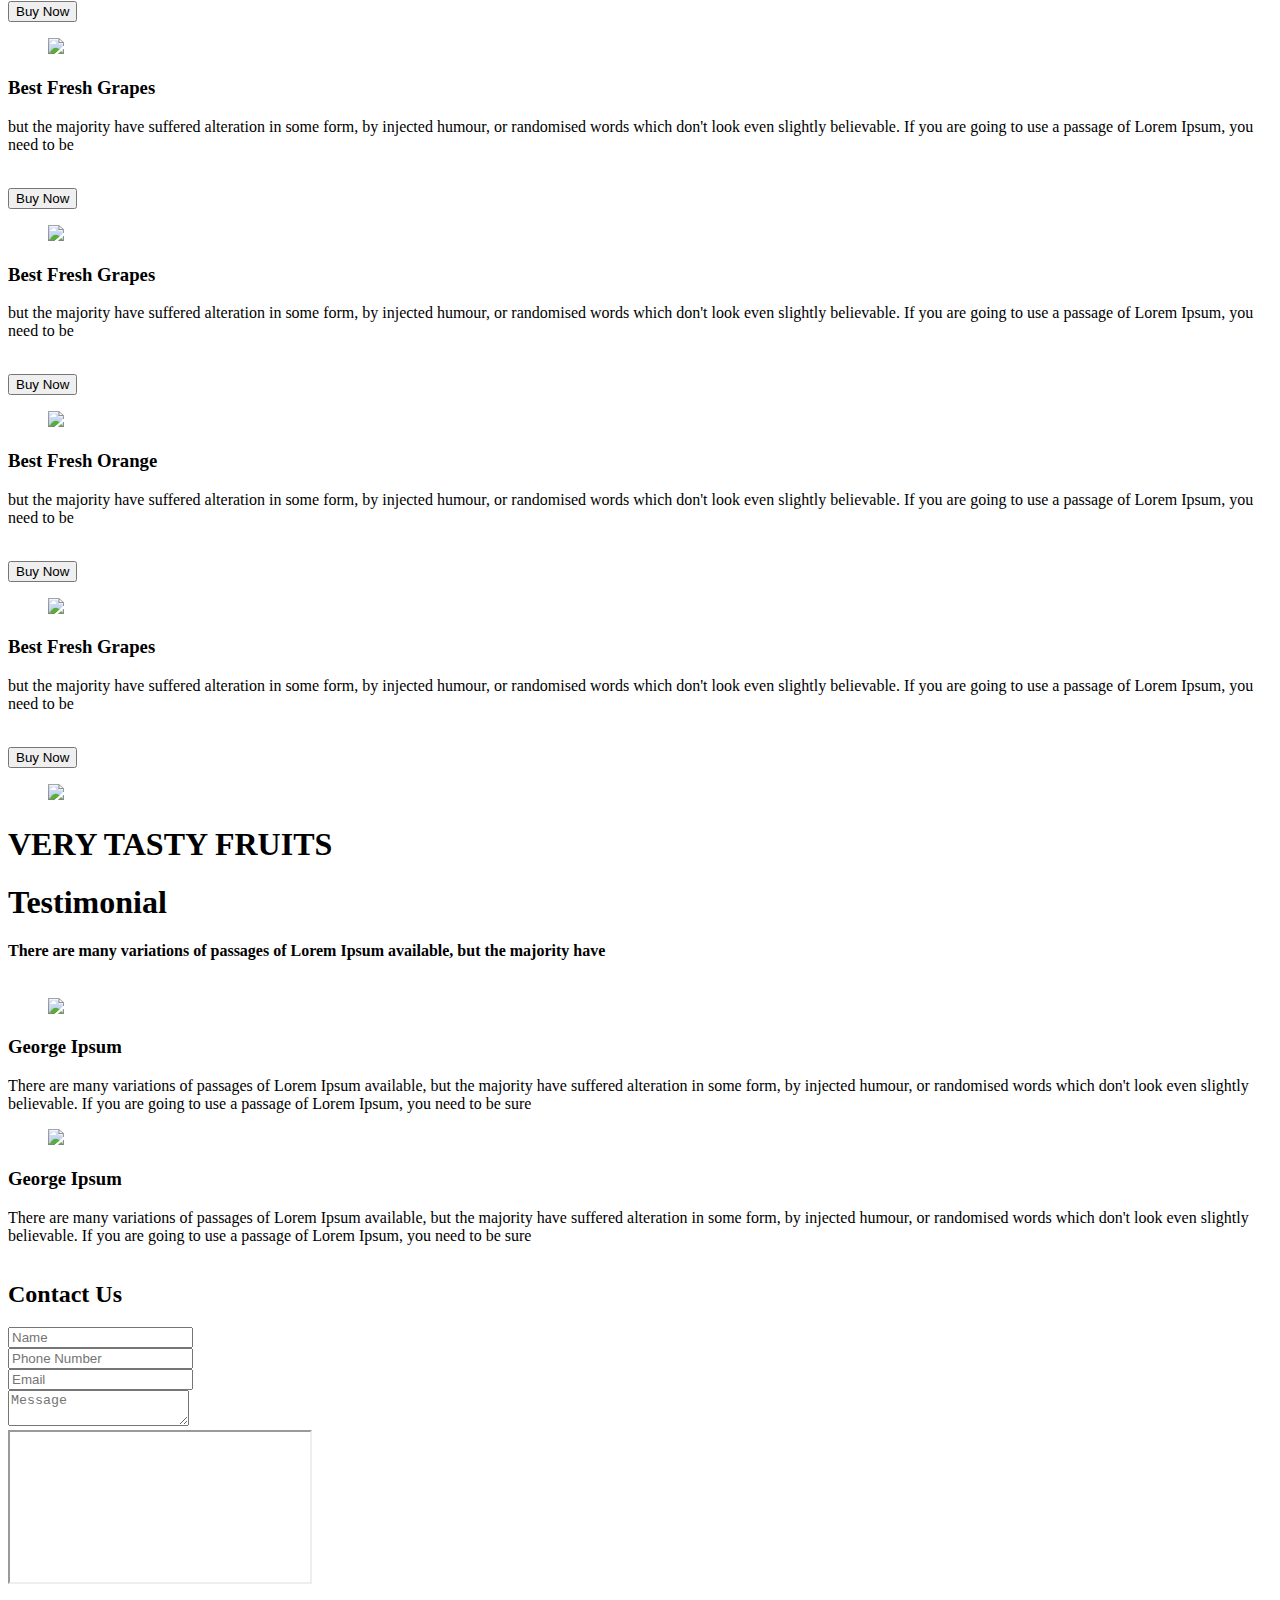
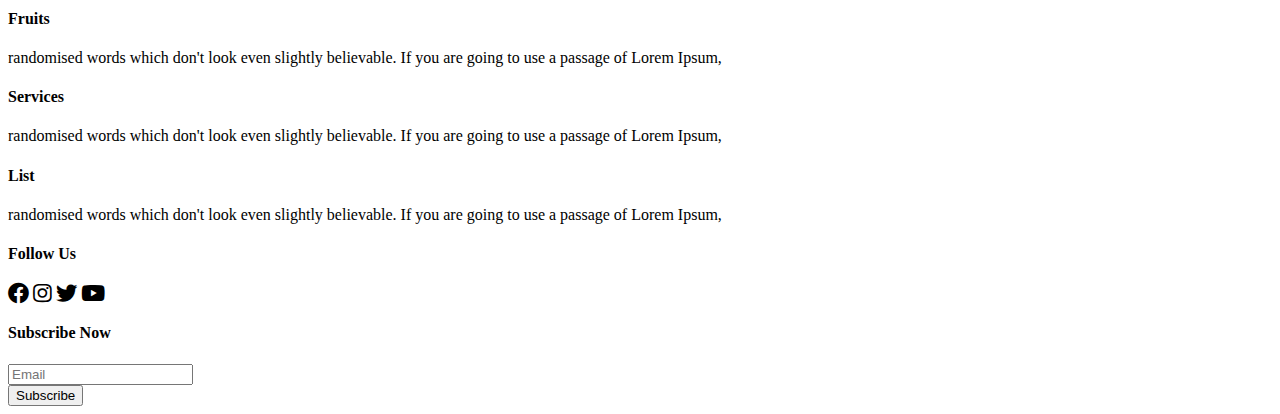
==== commit 89ef0173: "Update index.html" ====
--- a/index.html
+++ b/index.html
@@ -65,11 +65,11 @@
           <div class="item-1">
             <div class="columns">
               <div class="column is-half">
-                <h2 class="title is-1">Welcome to Our Fruits Shop</h2>
+                <h2 class="title is-1">길거리 청소 "줍킹"</h2>
                 <p>
-                  There are many variations of passages of Lorem Ipsum available, but the majority
-                  have suffered alteration in some form, by injected humour, or randomised words
-                  which don't look even slightly believable.
+                  (대한경제)부산 남구보건소, 아이들과 함께 내 건강도 챙기고 쓰레기도 없는“줍킹”<br>
+                  ‘줍킹’이란‘줍다’와 ‘Walking’이 합쳐져 만들어진 말로, 걷기 활동을 하며 길거리의 쓰레기를 줍는 봉사활동을 뜻한다.(중략)<br>
+                  길거리를 다시 깨끗하게!
                 </p>
                 <br />
 
@@ -90,11 +90,11 @@
           <div class="item-2">
             <div class="columns">
               <div class="column is-half">
-                <h2 class="title is-1">Welcome to Our Fruits Shop</h2>
+                <h2 class="title is-1">연탄 나르기</h2>
                 <p>
-                  There are many variations of passages of Lorem Ipsum available, but the majority
-                  have suffered alteration in some form, by injected humour, or randomised words
-                  which don't look even slightly believable.
+                  (MBC 뉴스)"연탄 기부도 자원봉사도 줄어든 추운 겨울"<br>
+                  아침저녁으로 기온이 영하로 떨어지면서, 생활이 어려운 우리 이웃들의 힘겨운 겨울나기가 시작됐습니다. 경기 침체에 기부와 봉사 등 도움의 손길이 줄어 더 걱정입니다.<br>
+                  따듯한 손길 한번.
                 </p>
                 <br />
 
@@ -111,36 +111,6 @@
                 </figure>
               </div>
             </div>
-            <!-- Slide Content -->
-          </div>
-          <div class="item-3">
-            <!-- Slide Content -->
-            <div class="columns">
-              <div class="column is-half">
-                <h2 class="title is-1">Welcome to Our Fruits Shop</h2>
-                <p>
-                  There are many variations of passages of Lorem Ipsum available, but the majority
-                  have suffered alteration in some form, by injected humour, or randomised words
-                  which don't look even slightly believable.
-                </p>
-                <br />
-
-                <div class="buttons is-left">
-                  <button class="button is-medium is-orange button is-link is-light">
-                    봉사 참여하기
-                  </button>
-                  <button class="button is-medium is-black is-primary is-light">정보 더보기</button>
-                </div>
-              </div>
-              <div class="column is-half">
-                <figure class="image is is-covered">
-                  <img src="images/slide-img.png" alt="" />
-                </figure>
-              </div>
-            </div>
-          </div>
-        </div>
-        <!-- End Carousel -->
       </div>
     </section>
 
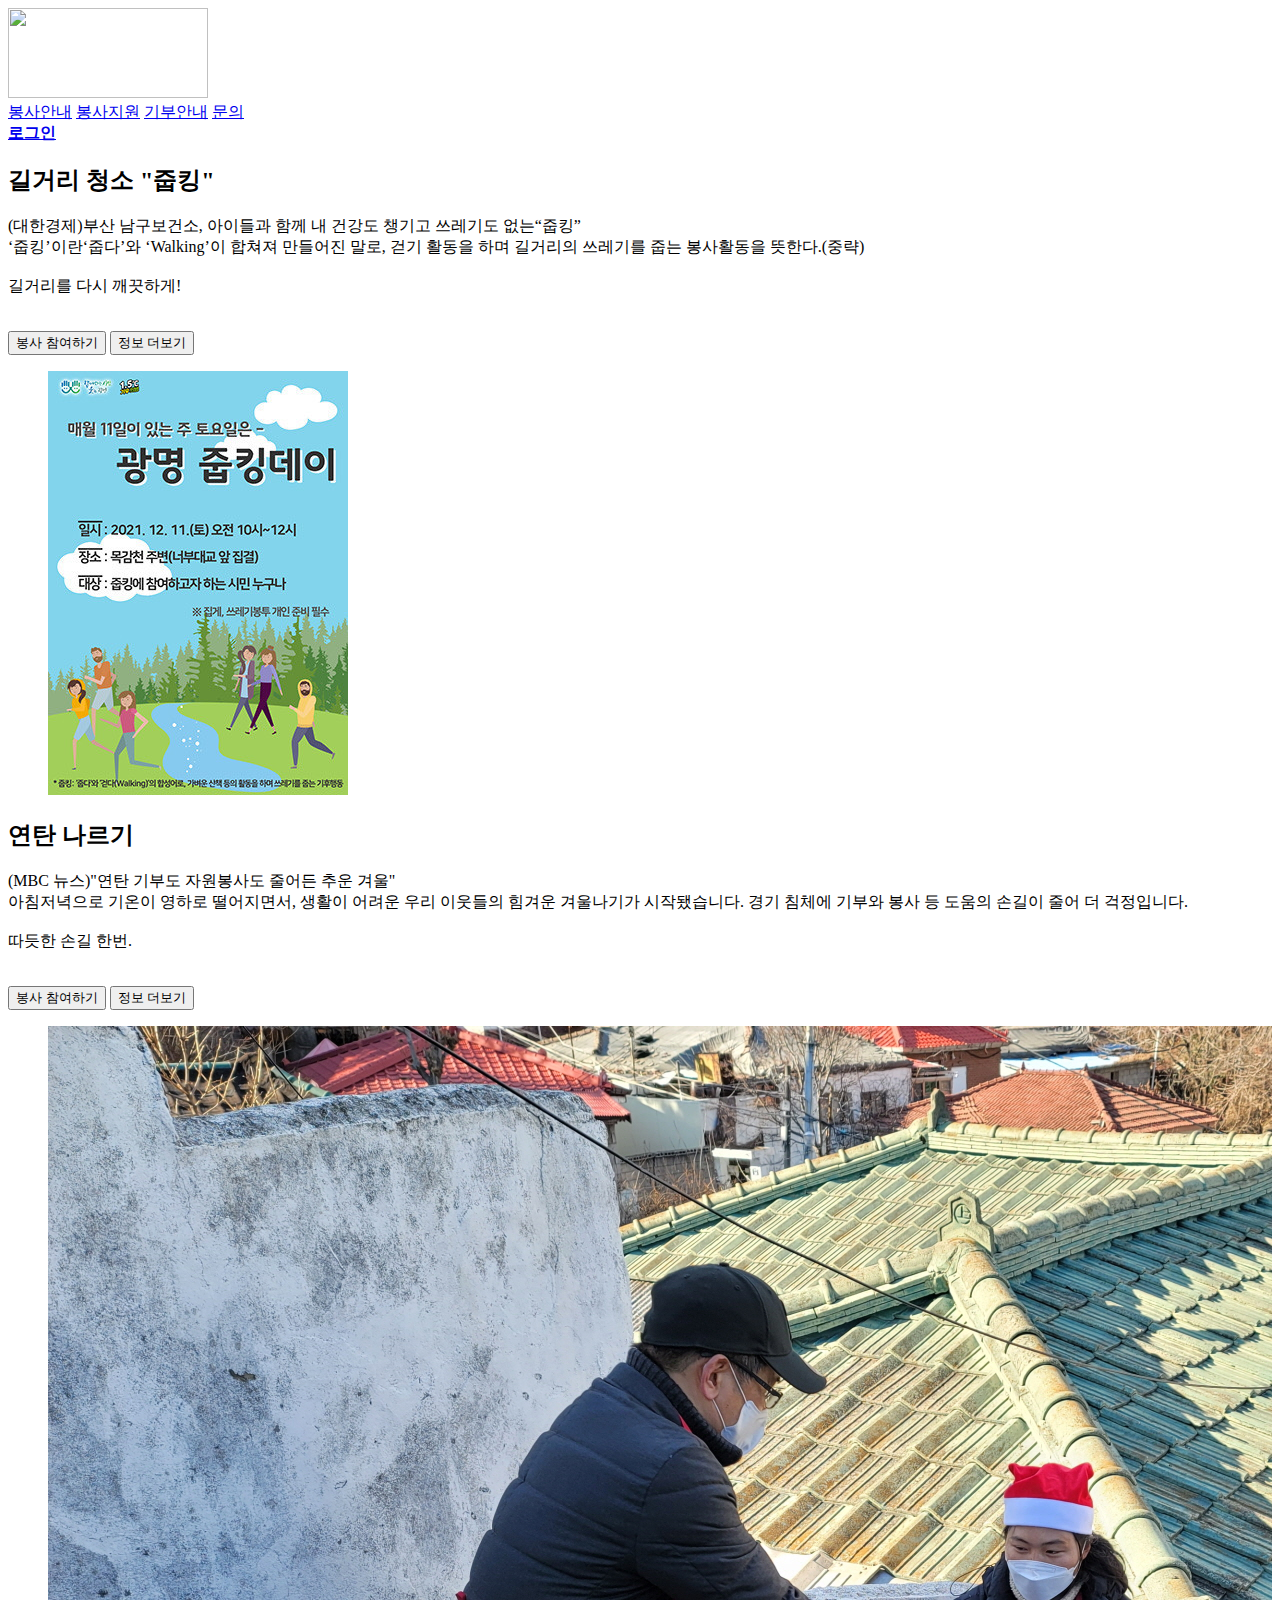
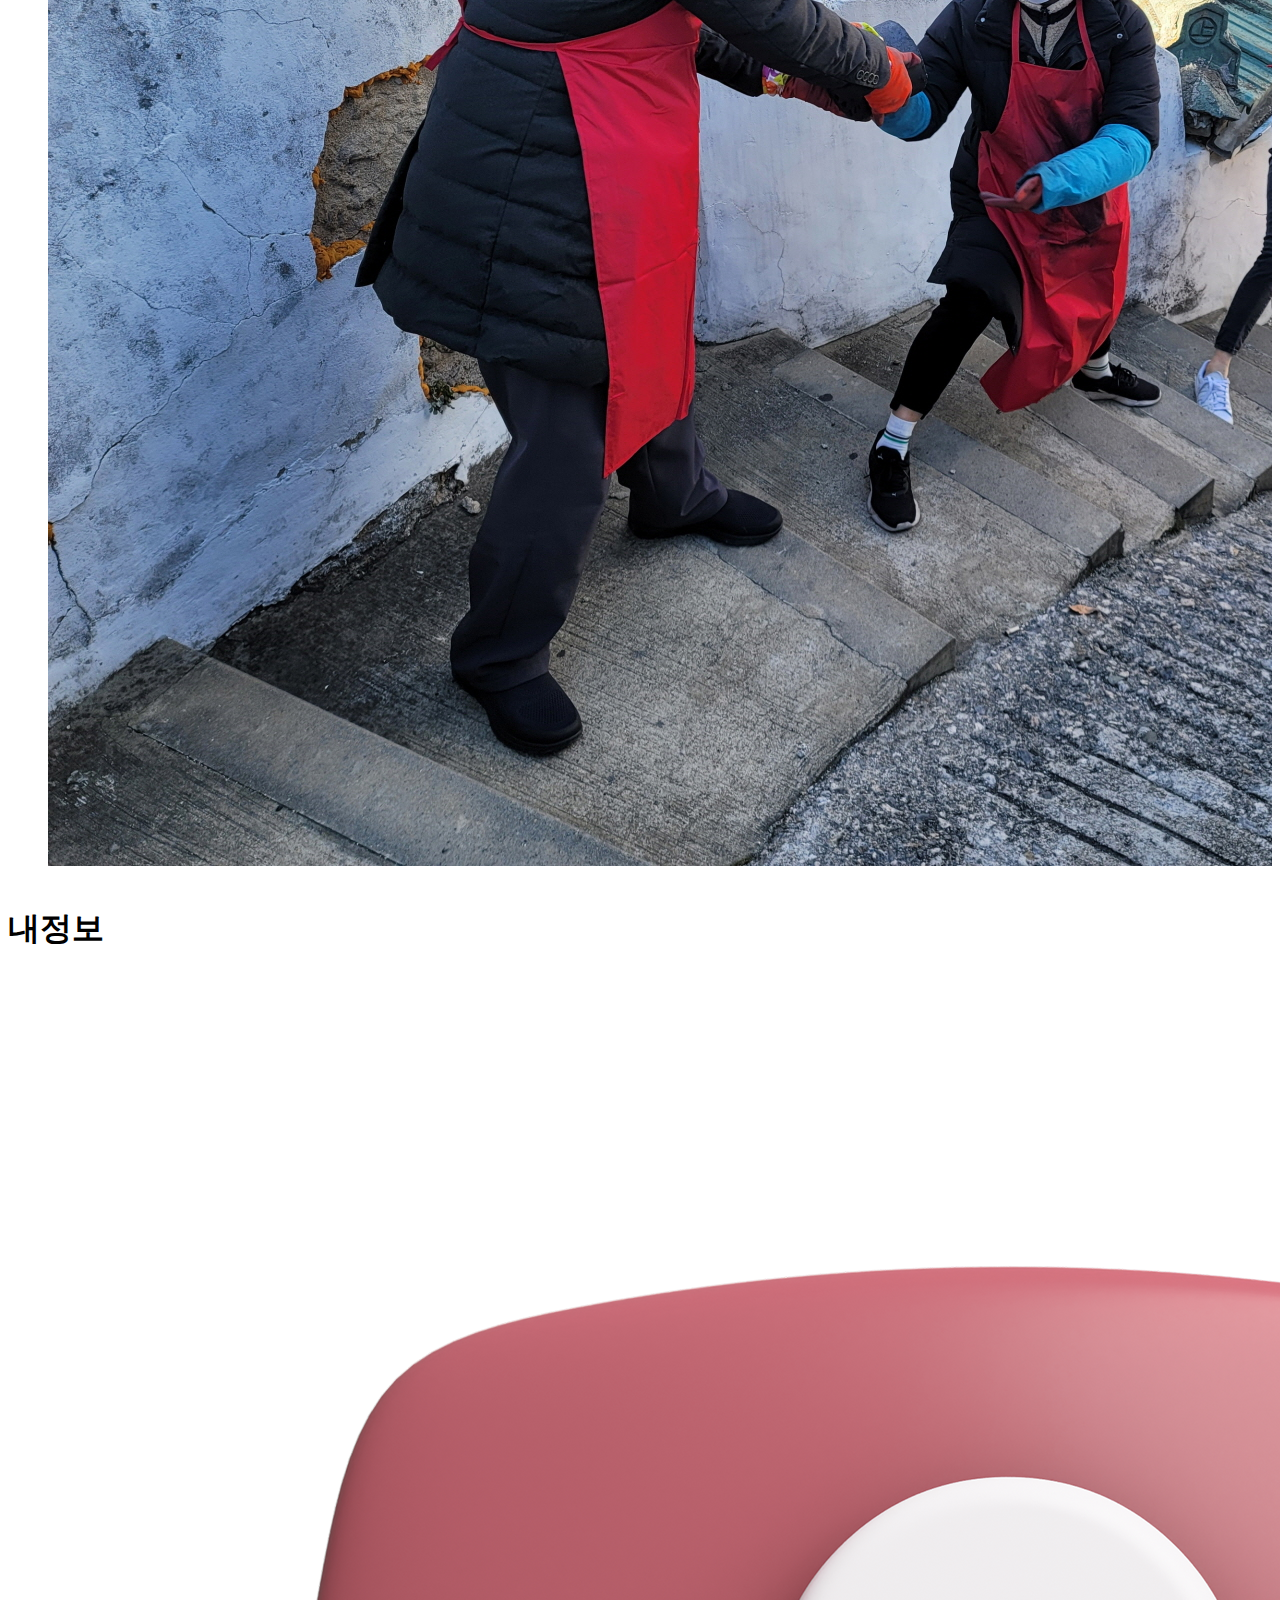
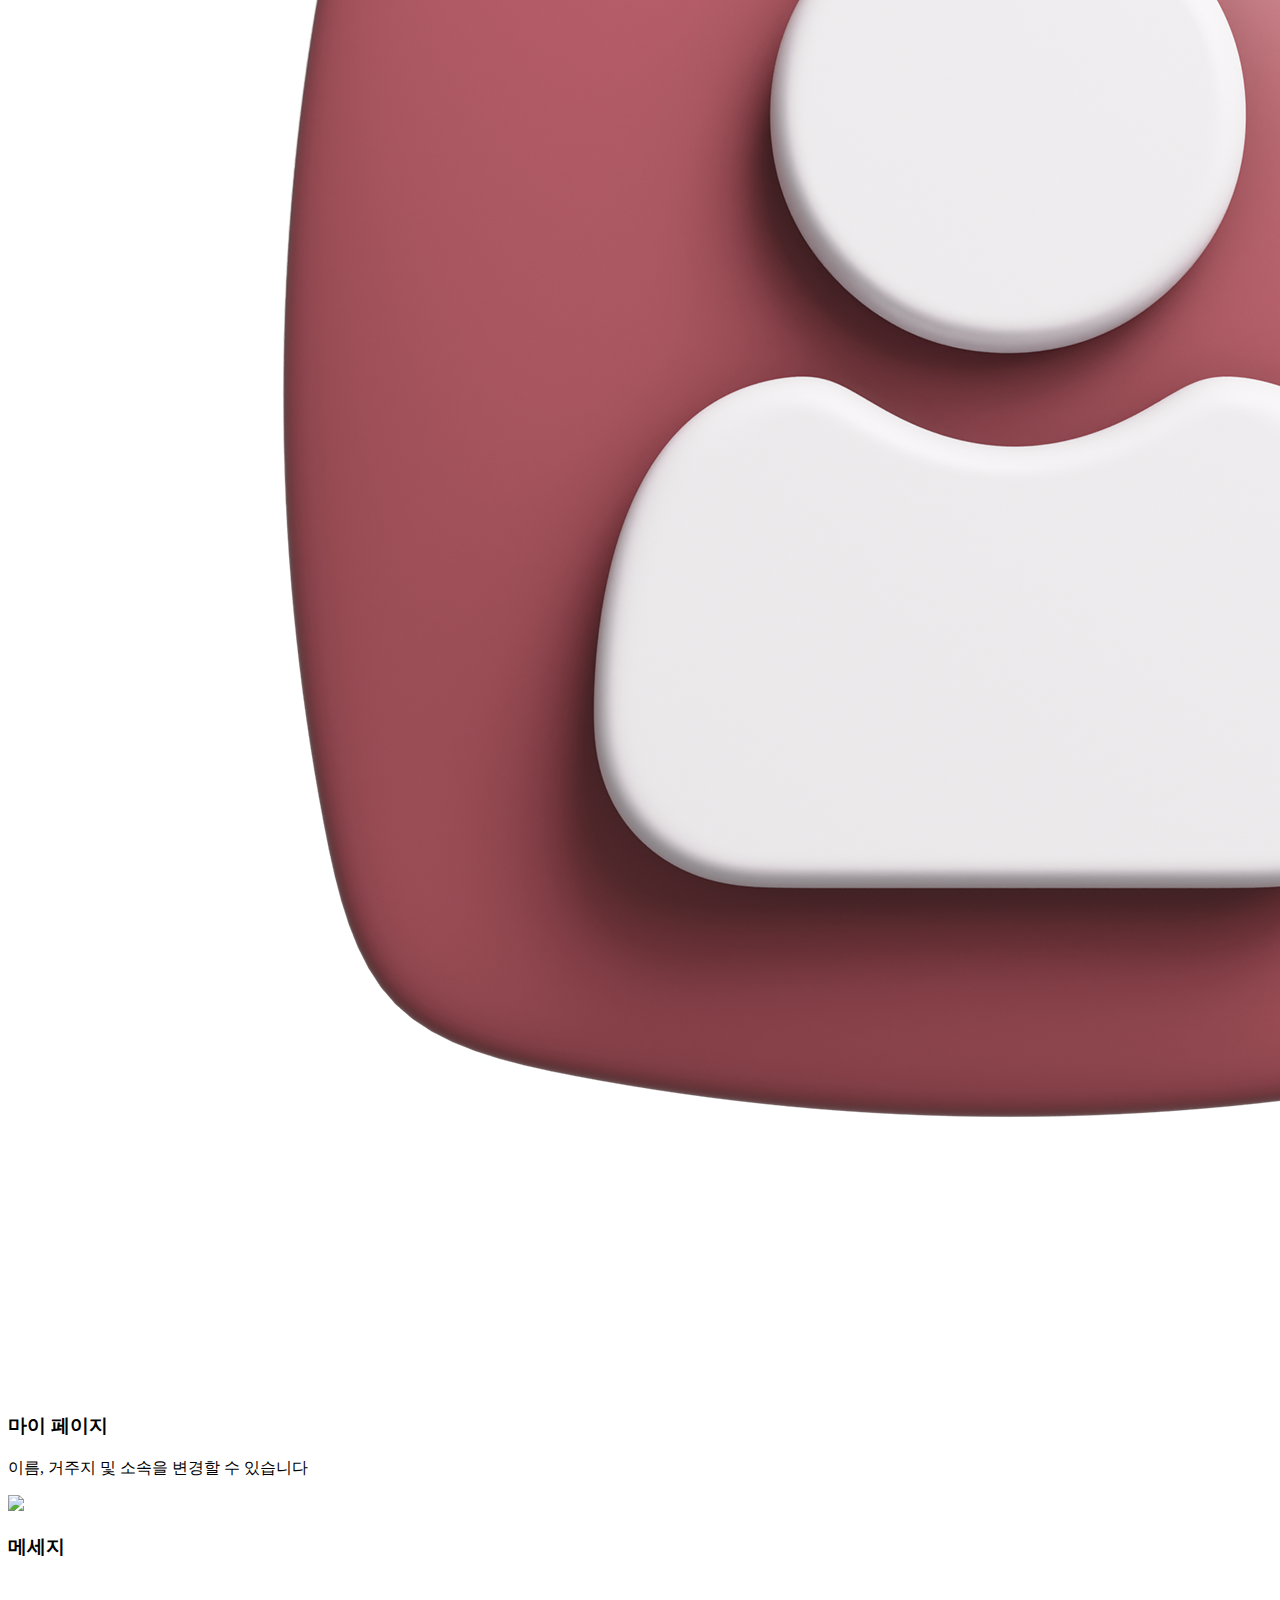
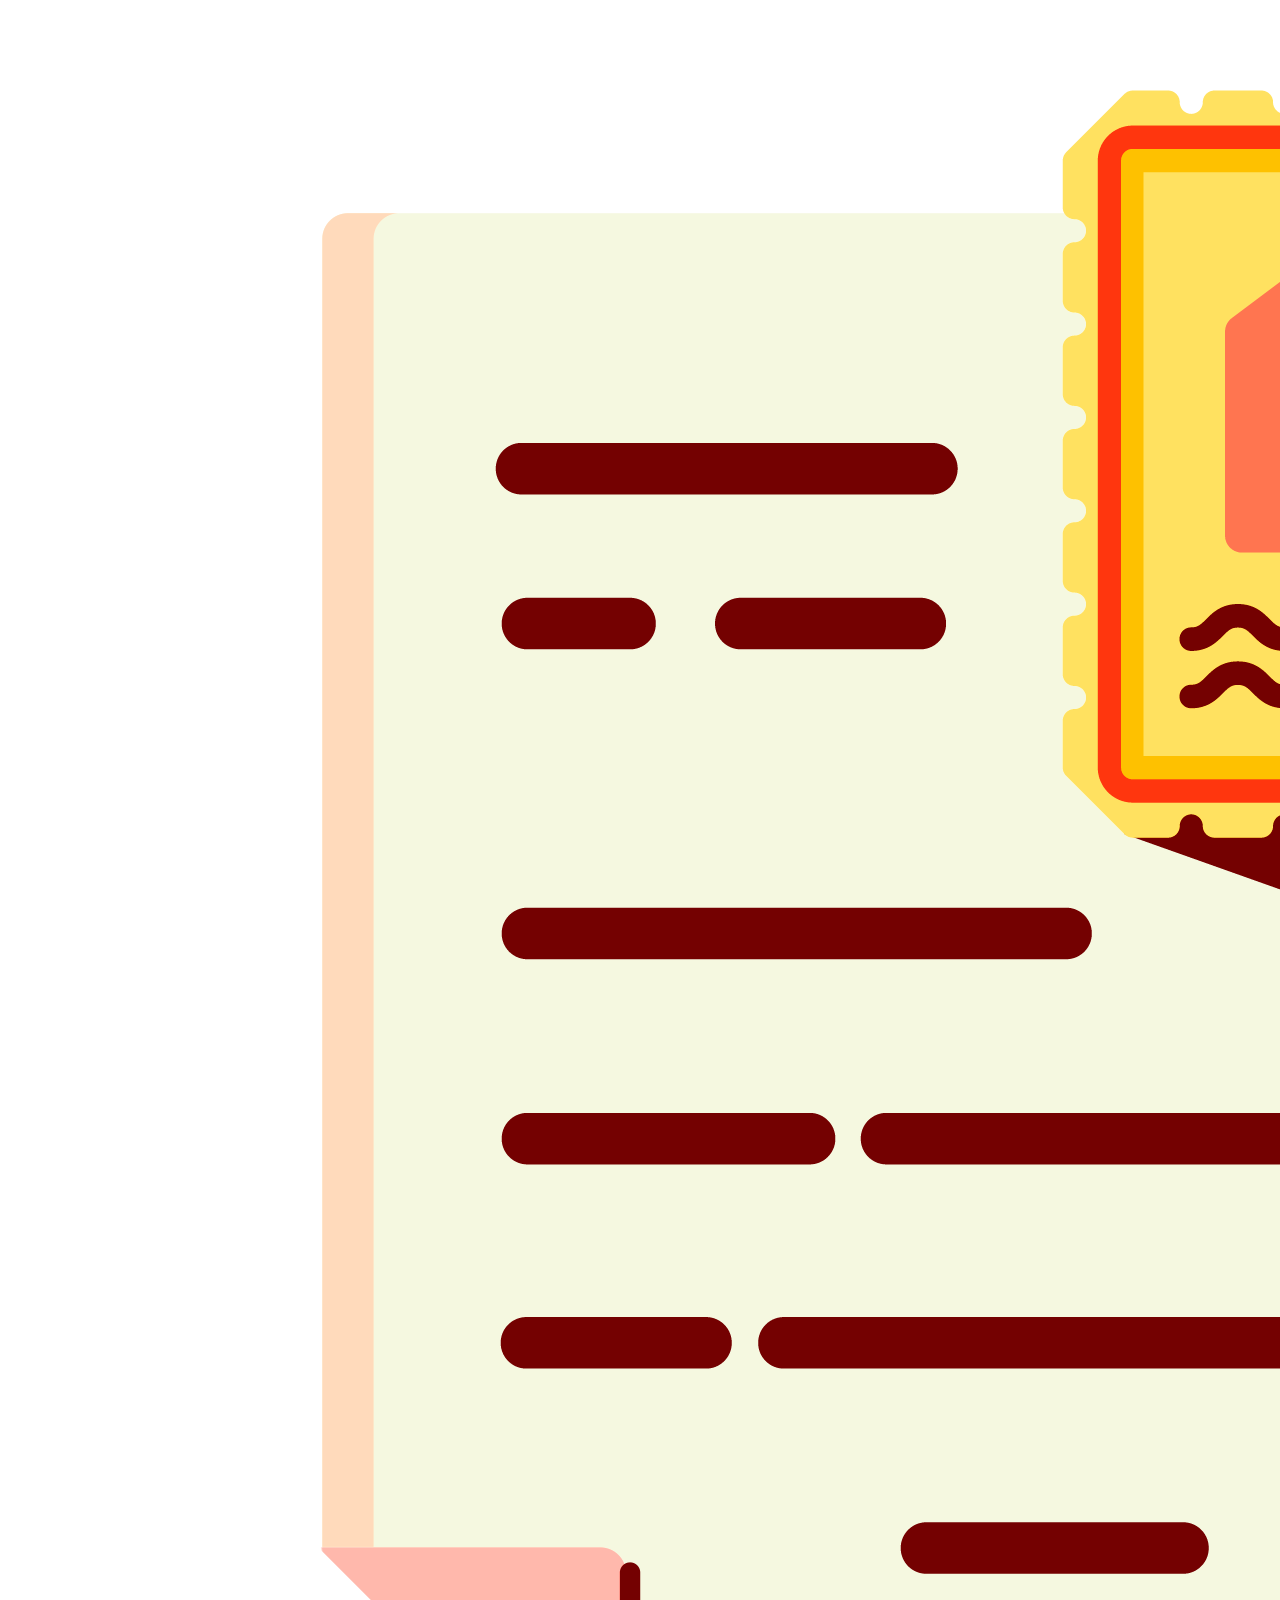
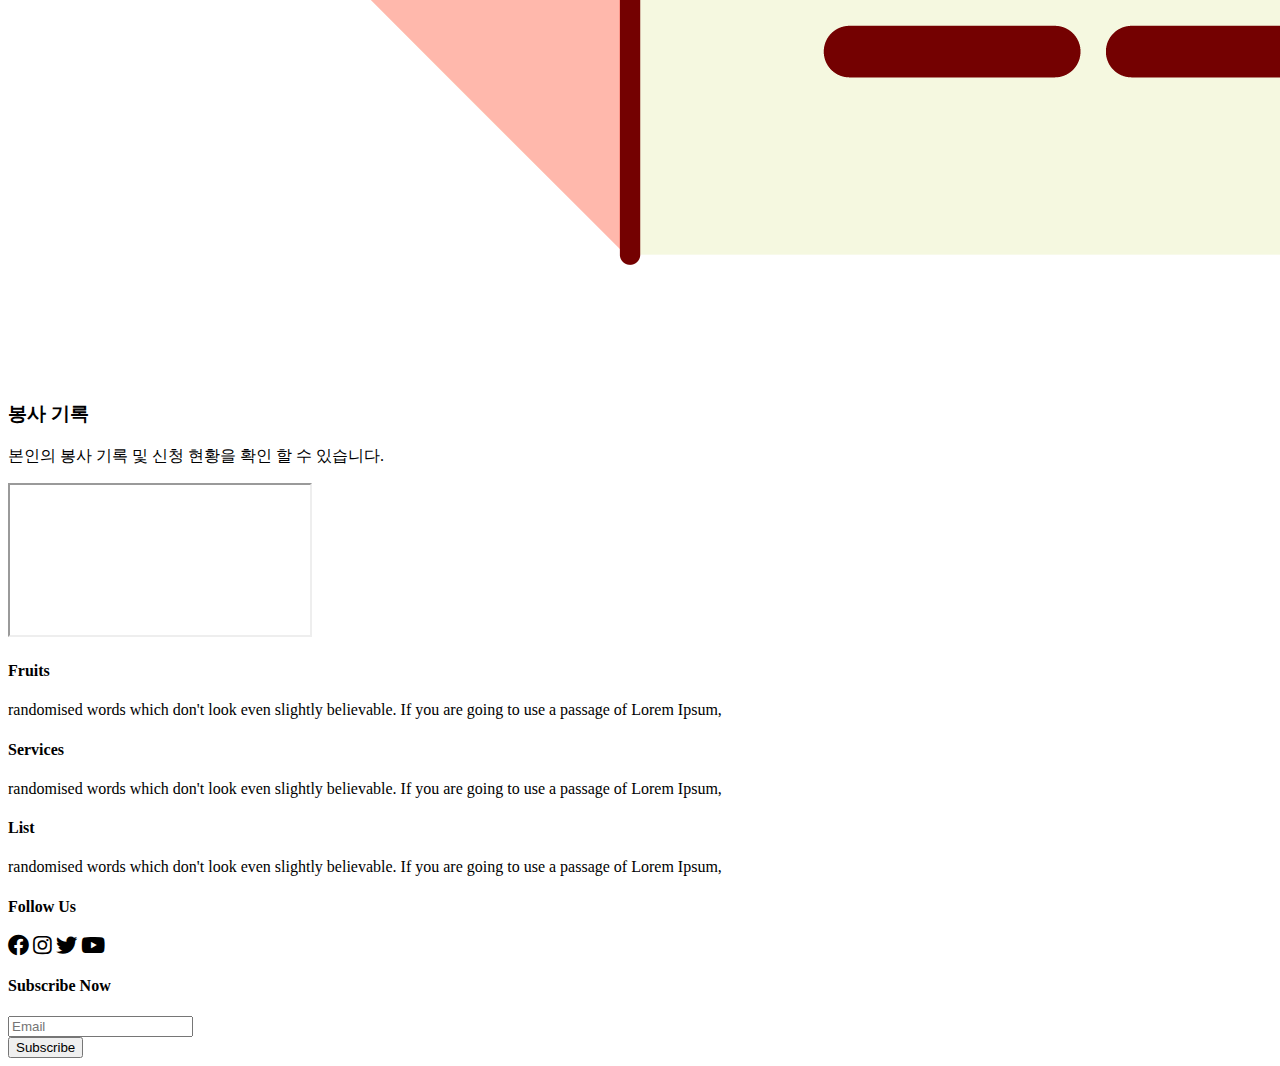
==== commit 465db4ed: "Update index.html" ====
--- a/index.html
+++ b/index.html
@@ -68,7 +68,7 @@
                 <h2 class="title is-1">길거리 청소 "줍킹"</h2>
                 <p>
                   (대한경제)부산 남구보건소, 아이들과 함께 내 건강도 챙기고 쓰레기도 없는“줍킹”<br>
-                  ‘줍킹’이란‘줍다’와 ‘Walking’이 합쳐져 만들어진 말로, 걷기 활동을 하며 길거리의 쓰레기를 줍는 봉사활동을 뜻한다.(중략)<br>
+                  ‘줍킹’이란‘줍다’와 ‘Walking’이 합쳐져 만들어진 말로, 걷기 활동을 하며 길거리의 쓰레기를 줍는 봉사활동을 뜻한다.(중략)<br><br>
                   길거리를 다시 깨끗하게!
                 </p>
                 <br />
@@ -82,7 +82,7 @@
               </div>
               <div class="column is-half">
                 <figure class="image is is-covered">
-                  <img src="images/97803507.1.png" alt="" />
+                  <img src="images/search.pstatic.jpg" alt="" />
                 </figure>
               </div>
             </div>
@@ -93,7 +93,7 @@
                 <h2 class="title is-1">연탄 나르기</h2>
                 <p>
                   (MBC 뉴스)"연탄 기부도 자원봉사도 줄어든 추운 겨울"<br>
-                  아침저녁으로 기온이 영하로 떨어지면서, 생활이 어려운 우리 이웃들의 힘겨운 겨울나기가 시작됐습니다. 경기 침체에 기부와 봉사 등 도움의 손길이 줄어 더 걱정입니다.<br>
+                  아침저녁으로 기온이 영하로 떨어지면서, 생활이 어려운 우리 이웃들의 힘겨운 겨울나기가 시작됐습니다. 경기 침체에 기부와 봉사 등 도움의 손길이 줄어 더 걱정입니다.<br><br>
                   따듯한 손길 한번.
                 </p>
                 <br />
@@ -117,9 +117,7 @@
     <section class="section">
       <div class="container">
         <div class="has-text-centered" id="services-text-container">
-          <h1 class="title is-1">Our Services</h1>
-          <h4 class="subtitle">
-            There are many variations of passages of Lorem Ipsum available, but the majority have
+          <h1 class="title is-1">내정보</h1>
           </h4>
         </div>
         <br />
@@ -128,13 +126,11 @@
             <div class="card">
               <div class="card-content">
                 <div class="has-text-centered">
-                  <img src="images/card-item-1.png" />
-                </div>
-                <h3 class="title is-3 has-text-centered" id="card-product-description">Orange</h3>
+                  <img src="images/8380073.png" />
+                </div>
+                <h3 class="title is-3 has-text-centered" id="card-product-description">마이 페이지</h3>
                 <p class="has-text-centered">
-                  There are many variations of passages of Lorem Ipsum available, but the majority
-                  have suffered alteration in some form, by injected humour, or randomised words
-                  which don't look even slightly believable.
+                  이름, 거주지 및 소속을 변경할 수 있습니다
                 </p>
               </div>
             </div>
@@ -143,14 +139,9 @@
             <div class="card">
               <div class="card-content">
                 <div class="has-text-centered">
-                  <img src="images/card-item-1.png" />
-                </div>
-                <h3 class="title is-3 has-text-centered" id="card-product-description">Orange</h3>
-                <p class="has-text-centered">
-                  There are many variations of passages of Lorem Ipsum available, but the majority
-                  have suffered alteration in some form, by injected humour, or randomised words
-                  which don't look even slightly believable.
-                </p>
+                  <img src="images/9415716.png" />
+                </div>
+                <h3 class="title is-3 has-text-centered" id="card-product-description">메세지</h3>
               </div>
             </div>
           </div>
@@ -158,210 +149,16 @@
             <div class="card">
               <div class="card-content">
                 <div class="has-text-centered">
-                  <img src="images/card-item-1.png" />
-                </div>
-                <h3 class="title is-3 has-text-centered" id="card-product-description">Orange</h3>
+                  <img src="images/9415682.png" />
+                </div>
+                <h3 class="title is-3 has-text-centered" id="card-product-description">봉사 기록</h3>
                 <p class="has-text-centered">
-                  There are many variations of passages of Lorem Ipsum available, but the majority
-                  have suffered alteration in some form, by injected humour, or randomised words
-                  which don't look even slightly believable.
-                </p>
-              </div>
-            </div>
-          </div>
-        </div>
-        <div class="buttons is-centered">
-          <button class="button is-black is-medium is-link">Read More</button>
-        </div>
-      </div>
-    </section>
-
-    <section class="section">
-      <div class="container">
-        <div class="has-text-centered pb-6">
-          <h1 class="title is-1">Fresh Fruits</h1>
-          <h3 class="subtitle">
-            There are many variations of passages of Lorem Ipsum available, but the majority have
-          </h3>
-        </div>
-        <div class="columns">
-          <div
-            class="column is-three-quarters is-flex is-justify-content-center is-flex-direction-column"
-          >
-            <h3 class="title is-3">Best Fresh Orange</h3>
-            <p class="hast-text-centered">
-              but the majority have suffered alteration in some form, by injected humour, or
-              randomised words which don't look even slightly believable. If you are going to use a
-              passage of Lorem Ipsum, you need to be
-            </p>
-            <br />
-            <div class="buttons is-left">
-              <button class="button is-medium is-black is-light is-link">Buy Now</button>
-            </div>
-          </div>
-          <div class="column">
-            <figure class="image">
-              <img src="images/orange.png" />
-            </figure>
-          </div>
-        </div>
-        <div class="columns">
-          <div
-            class="column is-three-quarters is-flex is-justify-content-center is-flex-direction-column"
-          >
-            <h3 class="title is-3">Best Fresh Grapes</h3>
-            <p class="hast-text-centered">
-              but the majority have suffered alteration in some form, by injected humour, or
-              randomised words which don't look even slightly believable. If you are going to use a
-              passage of Lorem Ipsum, you need to be
-            </p>
-            <br />
-            <div class="buttons is-left">
-              <button class="button is-medium is-black is-light is-link">Buy Now</button>
-            </div>
-          </div>
-          <div class="column">
-            <figure class="image">
-              <img src="images/gauva.png" />
-            </figure>
-          </div>
-        </div>
-        <div class="columns">
-          <div
-            class="column is-three-quarters is-flex is-justify-content-center is-flex-direction-column"
-          >
-            <h3 class="title is-3">Best Fresh Grapes</h3>
-            <p class="hast-text-centered">
-              but the majority have suffered alteration in some form, by injected humour, or
-              randomised words which don't look even slightly believable. If you are going to use a
-              passage of Lorem Ipsum, you need to be
-            </p>
-            <br />
-            <div class="buttons is-left">
-              <button class="button is-medium is-black is-light is-link">Buy Now</button>
-            </div>
-          </div>
-          <div class="column">
-            <figure class="image">
-              <img src="images/orange.png" />
-            </figure>
-          </div>
-        </div>
-        <div class="columns">
-          <div
-            class="column is-three-quarters is-flex is-justify-content-center is-flex-direction-column"
-          >
-            <h3 class="title is-3">Best Fresh Orange</h3>
-            <p class="hast-text-centered">
-              but the majority have suffered alteration in some form, by injected humour, or
-              randomised words which don't look even slightly believable. If you are going to use a
-              passage of Lorem Ipsum, you need to be
-            </p>
-            <br />
-            <div class="buttons is-left">
-              <button class="button is-medium is-black is-light is-link">Buy Now</button>
-            </div>
-          </div>
-          <div class="column">
-            <figure class="image">
-              <img src="images/gauva.png" />
-            </figure>
-          </div>
-        </div>
-        <div class="columns">
-          <div
-            class="column is-three-quarters is-flex is-justify-content-center is-flex-direction-column"
-          >
-            <h3 class="title is-3">Best Fresh Grapes</h3>
-            <p class="hast-text-centered">
-              but the majority have suffered alteration in some form, by injected humour, or
-              randomised words which don't look even slightly believable. If you are going to use a
-              passage of Lorem Ipsum, you need to be
-            </p>
-            <br />
-            <div class="buttons is-left">
-              <button class="button is-medium is-black is-light is-link">Buy Now</button>
-            </div>
-          </div>
-          <div class="column">
-            <figure class="image">
-              <img src="images/gauva.png" />
-            </figure>
-          </div>
-        </div>
-      </div>
-    </section>
-
-    <section class="section" id="tasty-fruits-section">
-      <h1 class="title is-1 is-white-text-title has-text-centered">VERY TASTY FRUITS</h1>
-    </section>
-
-    <section class="section">
-      <div class="has-text-centered">
-        <h1 class="title is-1">Testimonial</h1>
-        <h4 class="subtitle">
-          There are many variations of passages of Lorem Ipsum available, but the majority have
-        </h4>
-      </div>
-      <div class="container">
-        <div id="carousel-demo" class="carousel" style="overflow: hidden">
-          <div class="container">
-            <div class="has-text-centered">
-              <figure class="image is-256x256 container">
-                <img src="images/client.png" />
-              </figure>
-              <h3 class="title is-3">George Ipsum</h3>
-              <p class="">
-                There are many variations of passages of Lorem Ipsum available, but the majority
-                have suffered alteration in some form, by injected humour, or randomised words which
-                don't look even slightly believable. If you are going to use a passage of Lorem
-                Ipsum, you need to be sure
-              </p>
-            </div>
-          </div>
-          <!-- end of first -->
-          <div class="container">
-            <div class="has-text-centered">
-              <figure class="image is-256x256 container">
-                <img src="images/client.png" />
-              </figure>
-              <h3 class="title is-3">George Ipsum</h3>
-              <p class="">
-                There are many variations of passages of Lorem Ipsum available, but the majority
-                have suffered alteration in some form, by injected humour, or randomised words which
-                don't look even slightly believable. If you are going to use a passage of Lorem
-                Ipsum, you need to be sure
-              </p>
-            </div>
-          </div>
-          <!-- end of second -->
-        </div>
-      </div>
-    </section>
-
-    <section class="section" id="contact-section">
-      <div class="container">
-        <div class="columns">
-          <div class="column is-half">
-            <h2 class="title is-2">Contact Us</h2>
-            <form>
-              <div class="field">
-                <input class="input is-custom-field" type="text" placeholder="Name" />
-              </div>
-              <div class="field">
-                <input class="input is-custom-field" type="text" placeholder="Phone Number" />
-              </div>
-              <div class="field">
-                <input class="input is-custom-field" type="text" placeholder="Email" />
-              </div>
-              <div class="field">
-                <div class="control">
-                  <textarea class="textarea" placeholder="Message"></textarea>
-                </div>
-              </div>
-            </form>
-          </div>
-          <div class="column is-half"></div>
+                  본인의 봉사 기록 및 신청 현황을 확인 할 수 있습니다.
+                </p>
+              </div>
+            </div>
+          </div>
+        </div>
         </div>
       </div>
     </section>
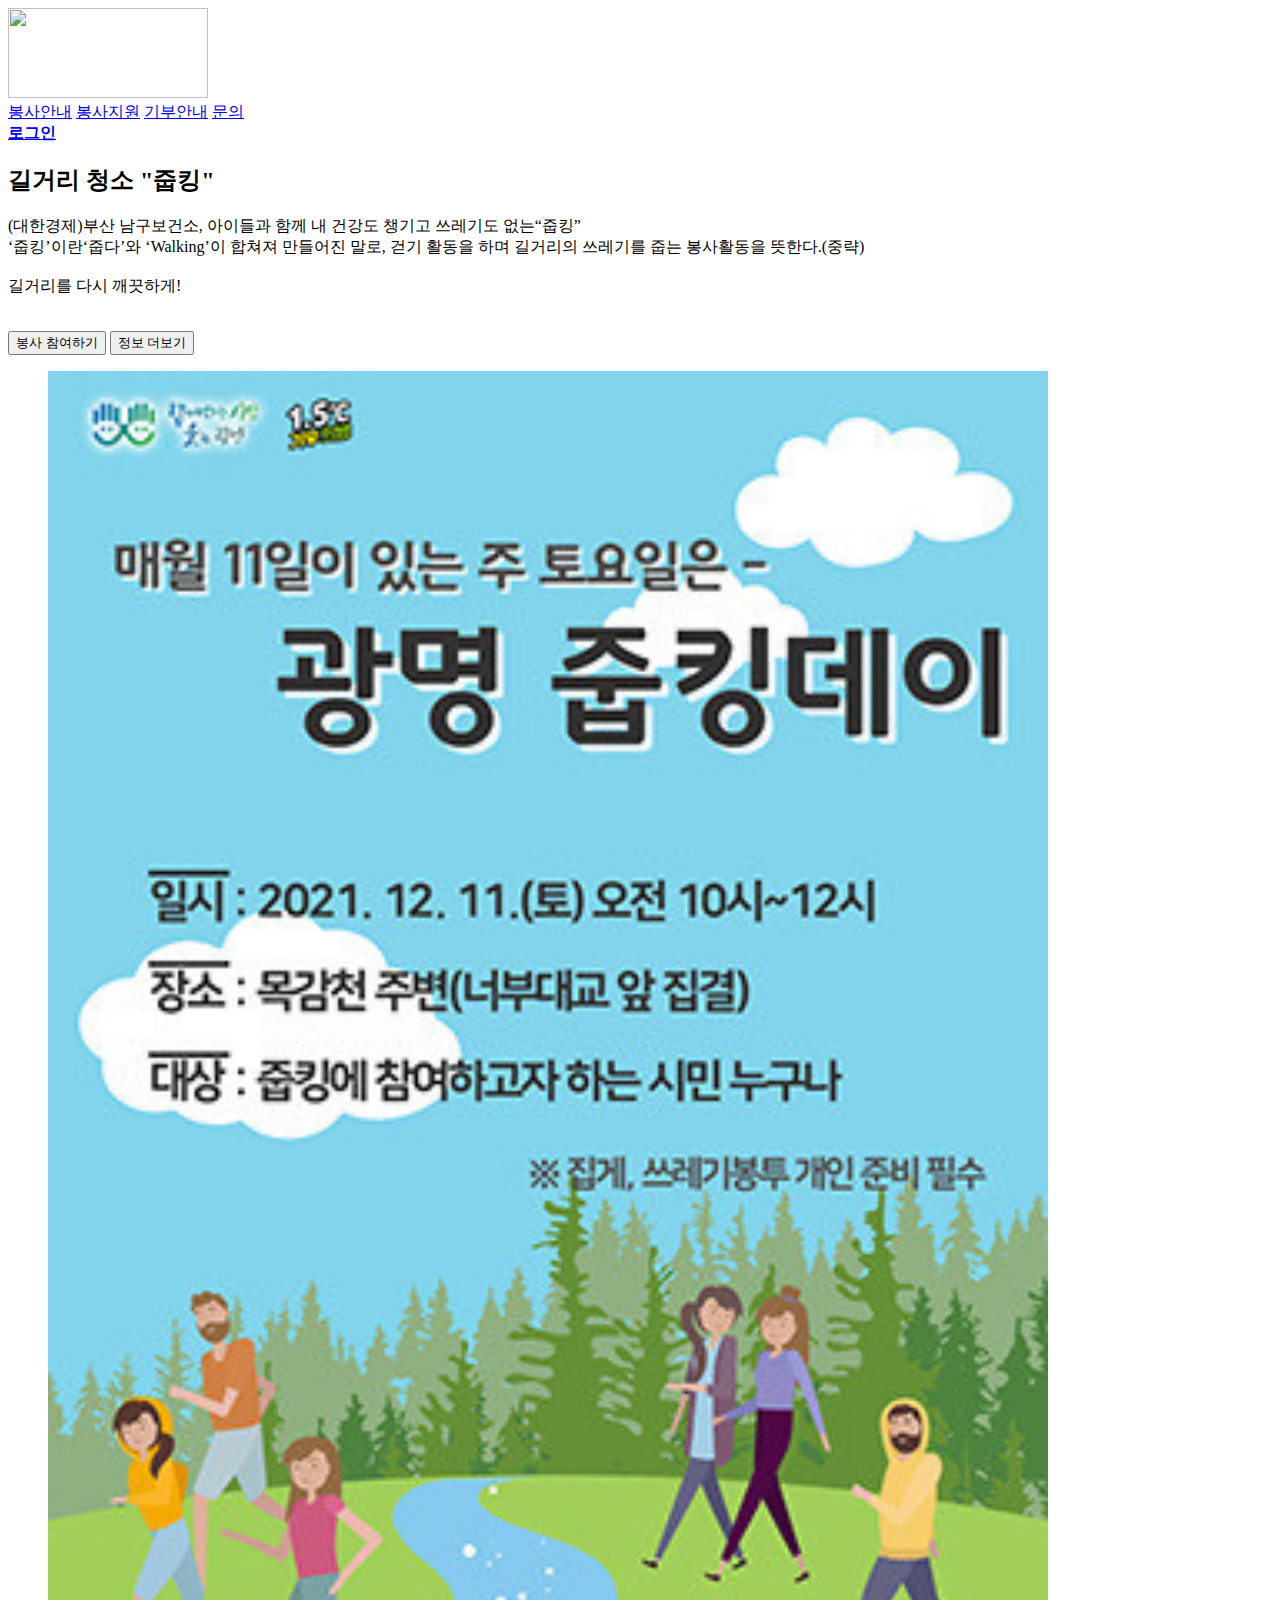
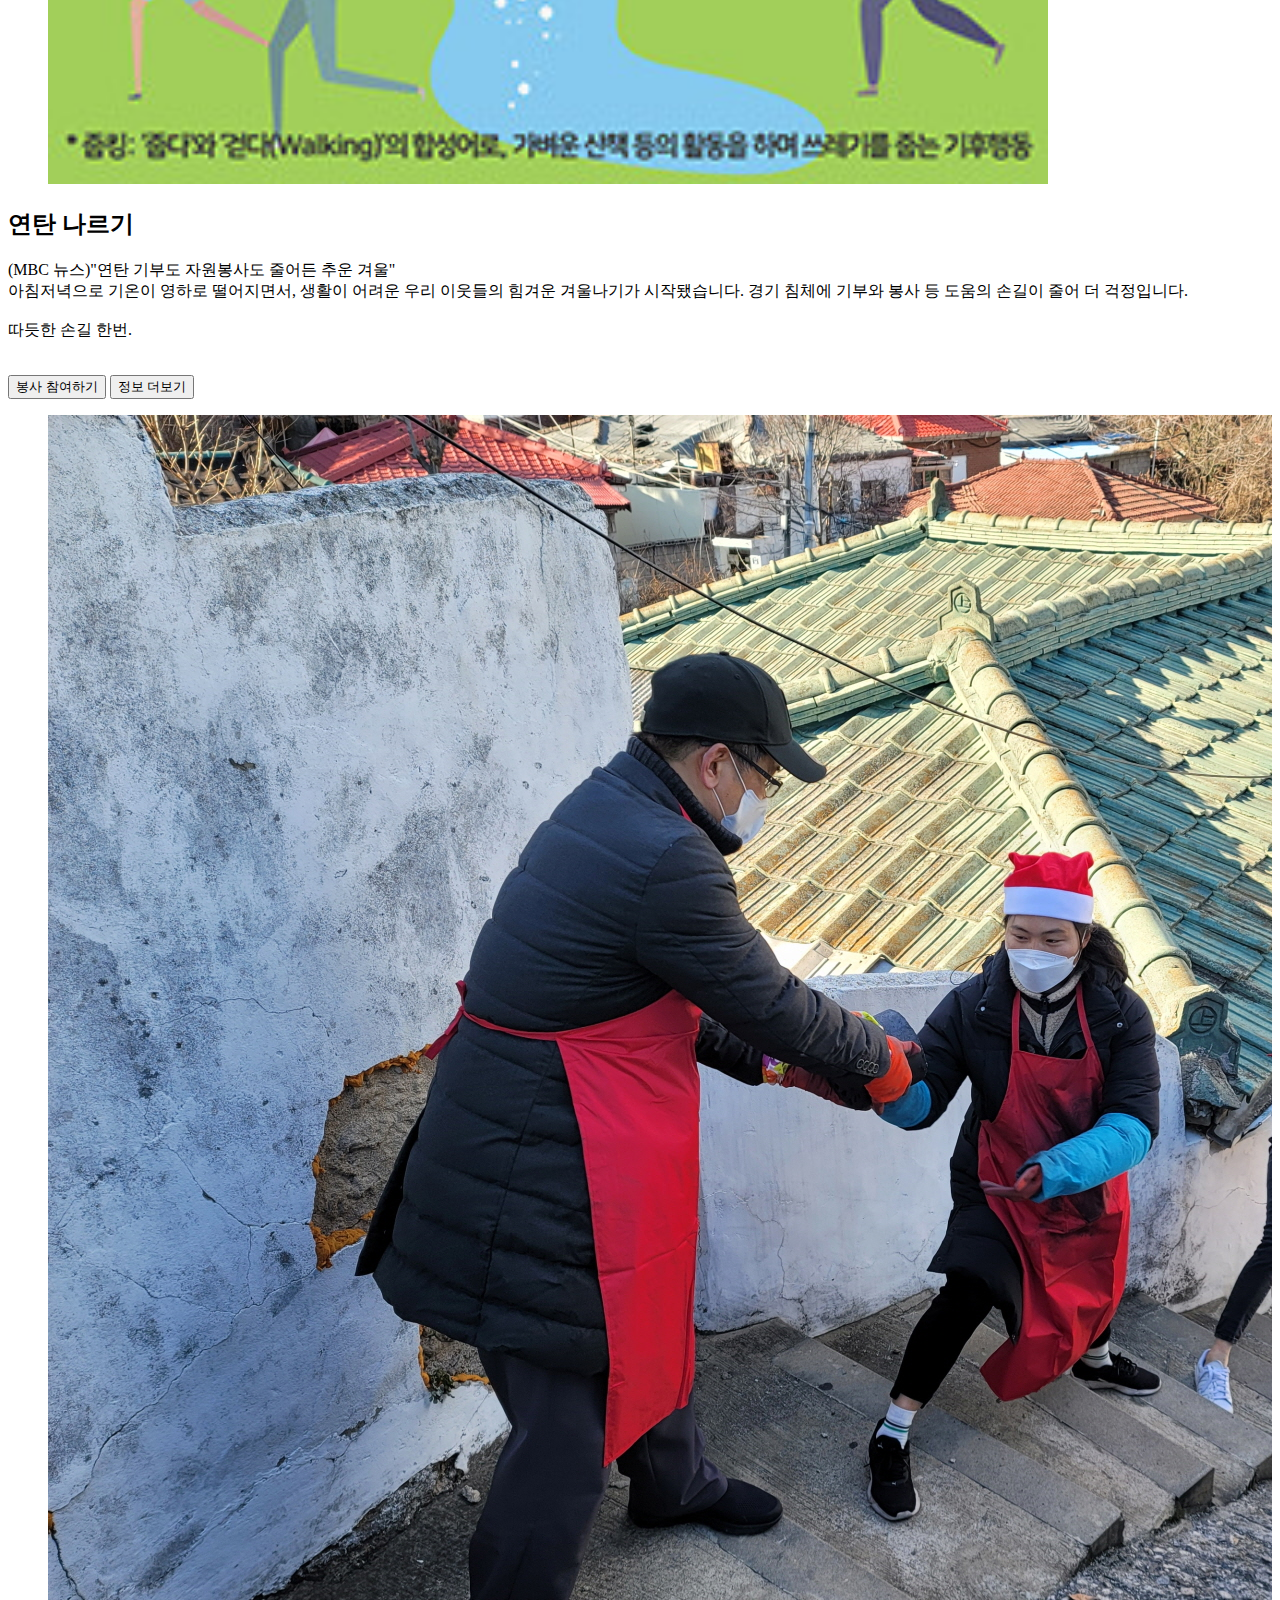
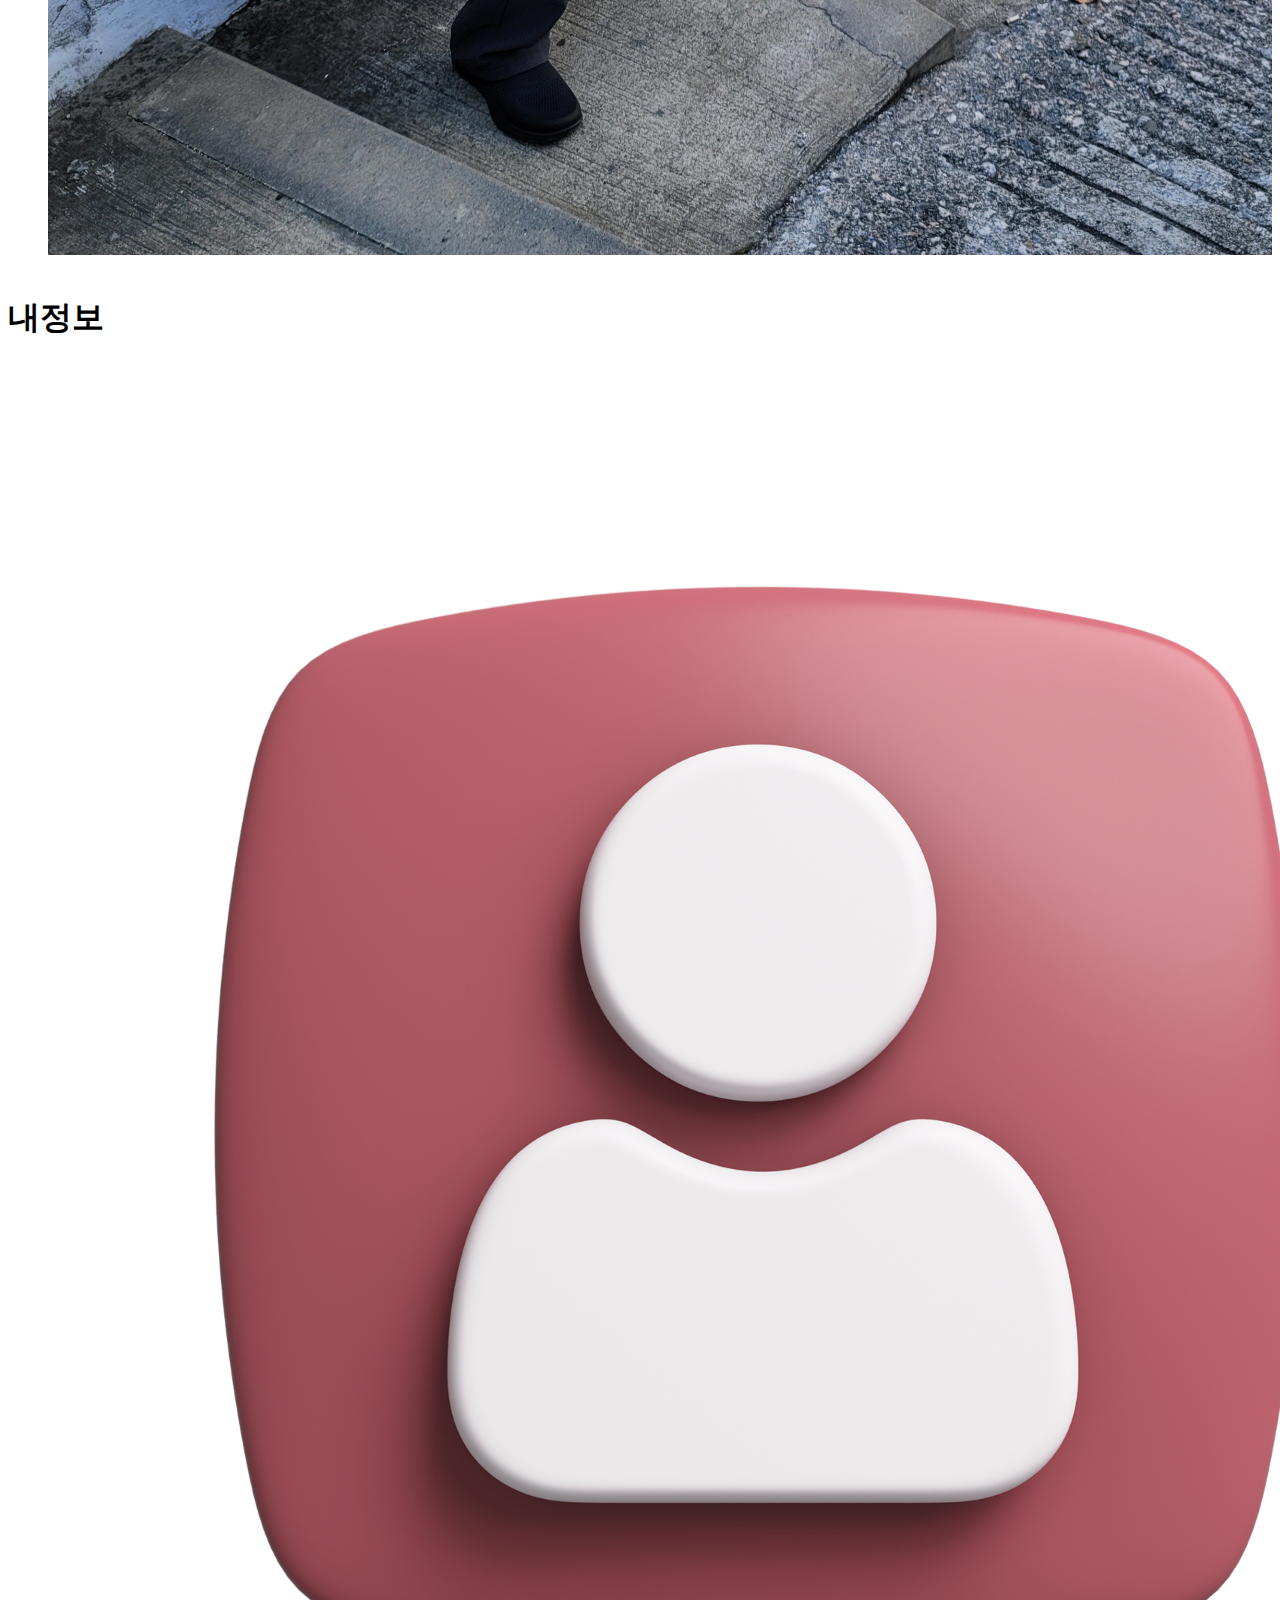
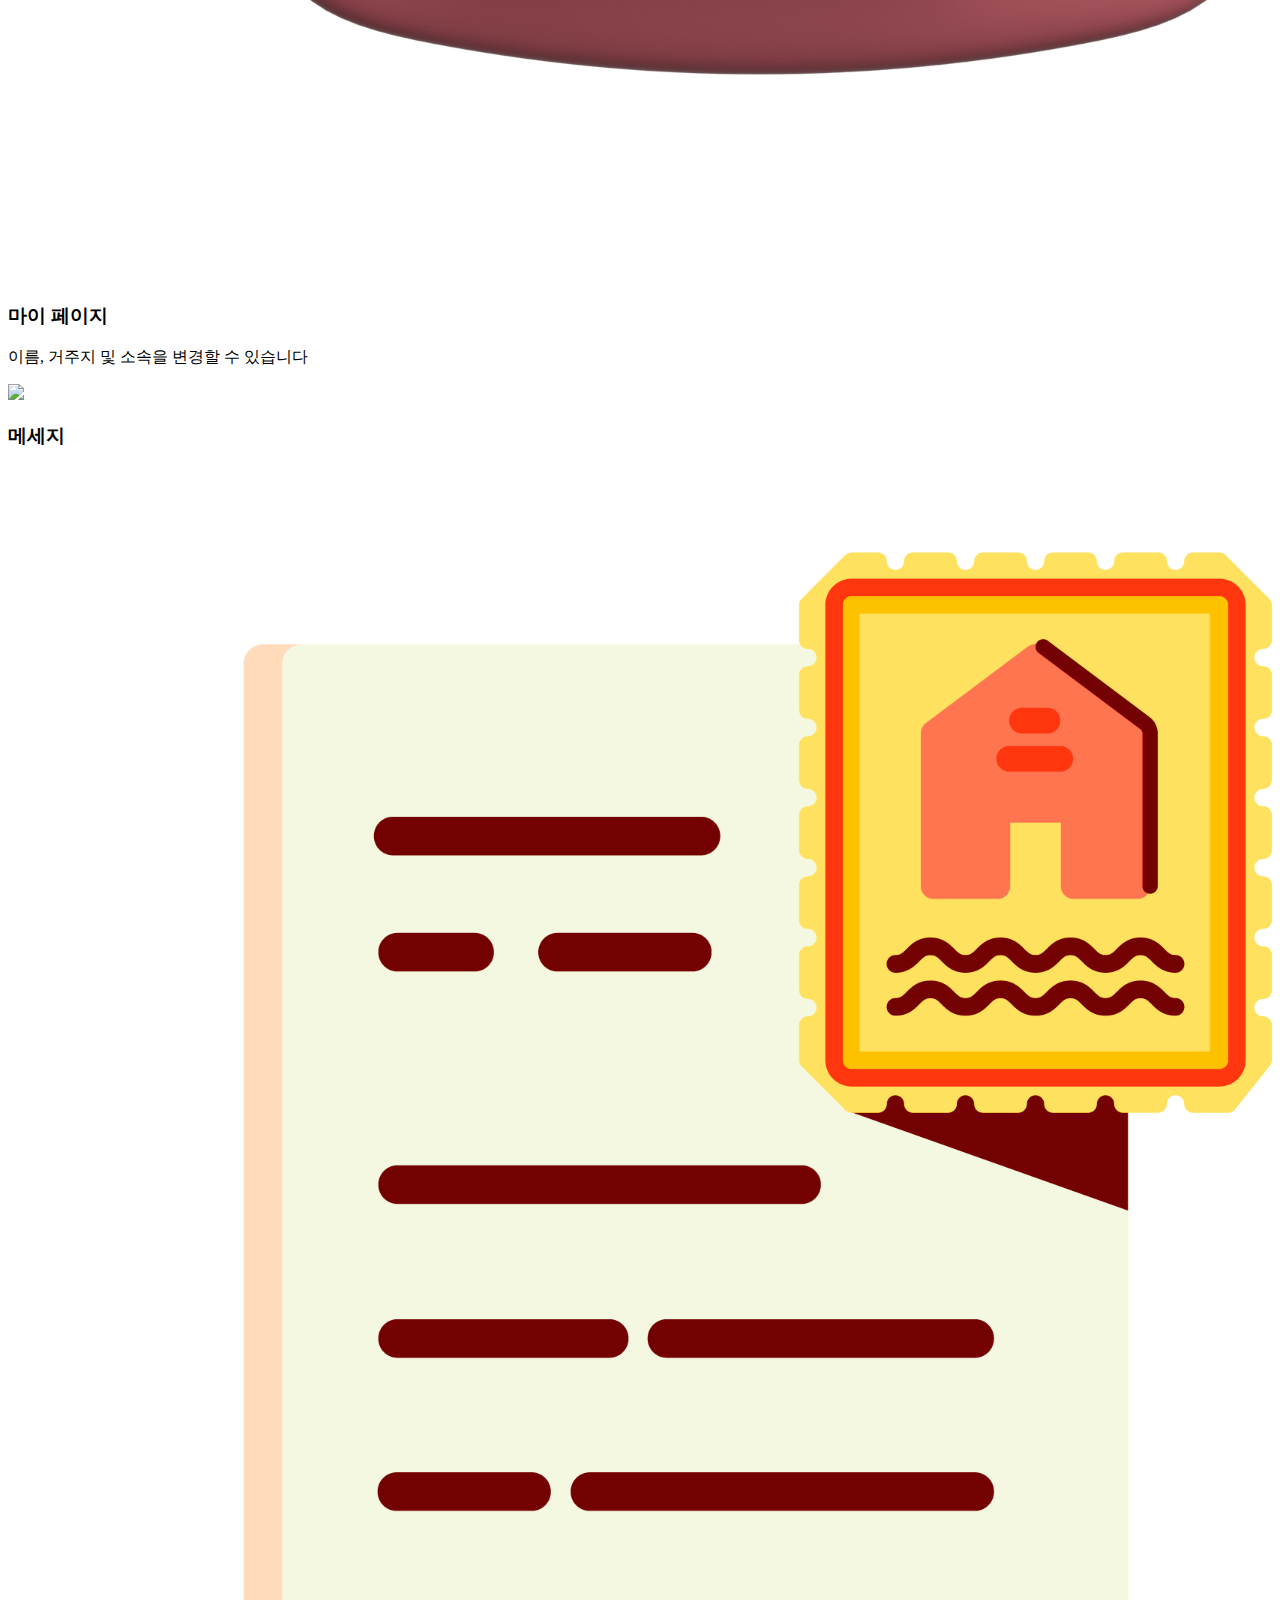
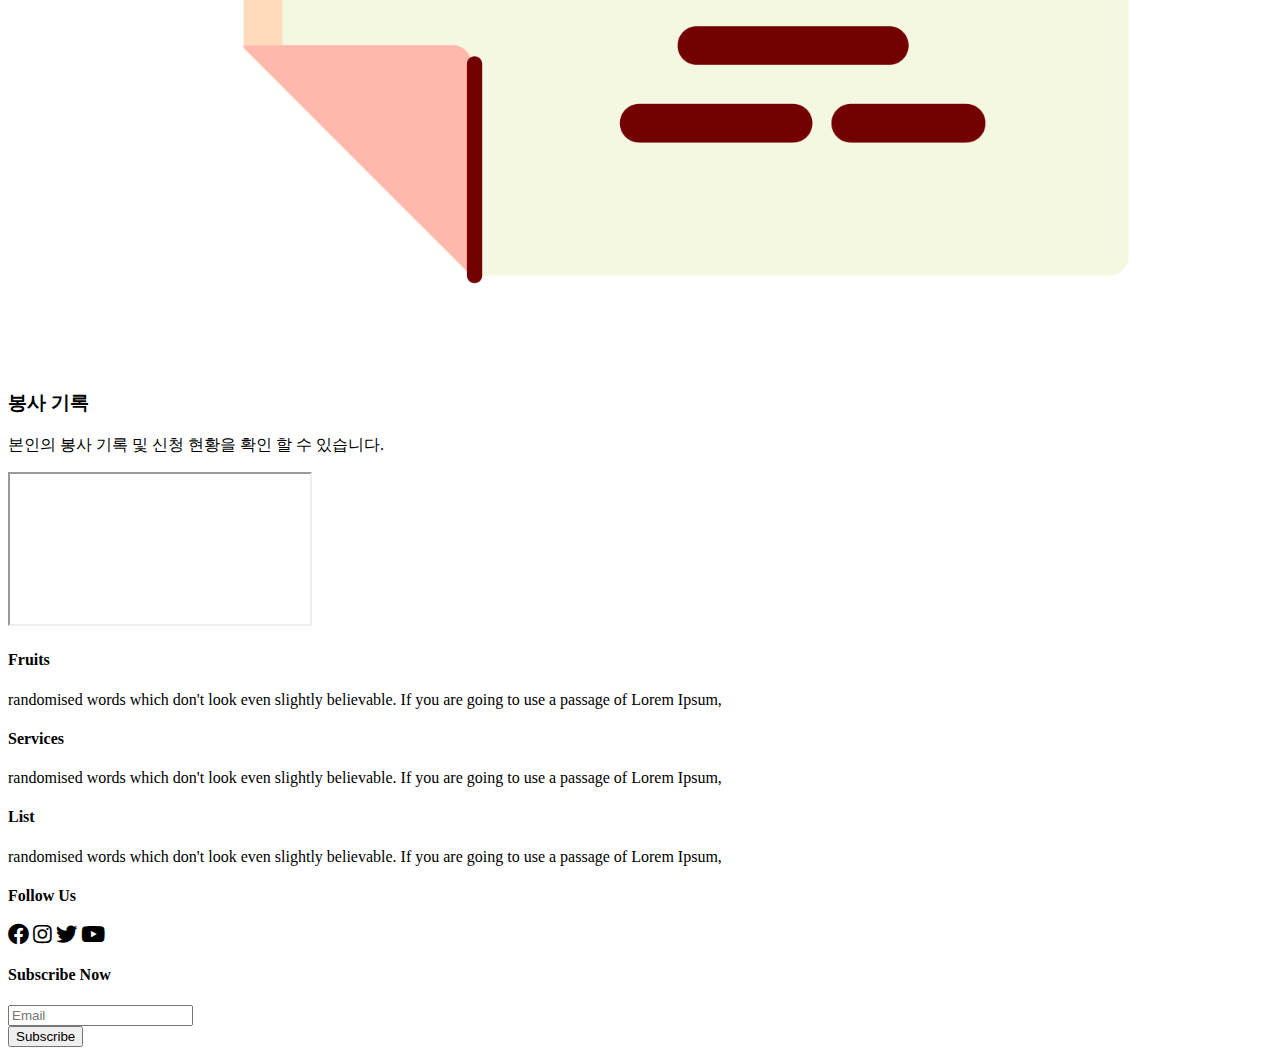
==== commit 0de199ae: "Update index.html" ====
--- a/index.html
+++ b/index.html
@@ -82,7 +82,7 @@
               </div>
               <div class="column is-half">
                 <figure class="image is is-covered">
-                  <img src="images/search.pstatic.jpg" alt="" />
+                  <img src="images/search.pstatic.jpg" width="1000" />
                 </figure>
               </div>
             </div>
@@ -126,7 +126,7 @@
             <div class="card">
               <div class="card-content">
                 <div class="has-text-centered">
-                  <img src="images/8380073.png" />
+                  <img src="images/8380073.png" width="1500"/>
                 </div>
                 <h3 class="title is-3 has-text-centered" id="card-product-description">마이 페이지</h3>
                 <p class="has-text-centered">
@@ -139,7 +139,7 @@
             <div class="card">
               <div class="card-content">
                 <div class="has-text-centered">
-                  <img src="images/9415716.png" />
+                  <img src="images/9415716.png" width="1500"/>
                 </div>
                 <h3 class="title is-3 has-text-centered" id="card-product-description">메세지</h3>
               </div>
@@ -149,7 +149,7 @@
             <div class="card">
               <div class="card-content">
                 <div class="has-text-centered">
-                  <img src="images/9415682.png" />
+                  <img src="images/9415682.png" width="1500"/>
                 </div>
                 <h3 class="title is-3 has-text-centered" id="card-product-description">봉사 기록</h3>
                 <p class="has-text-centered">
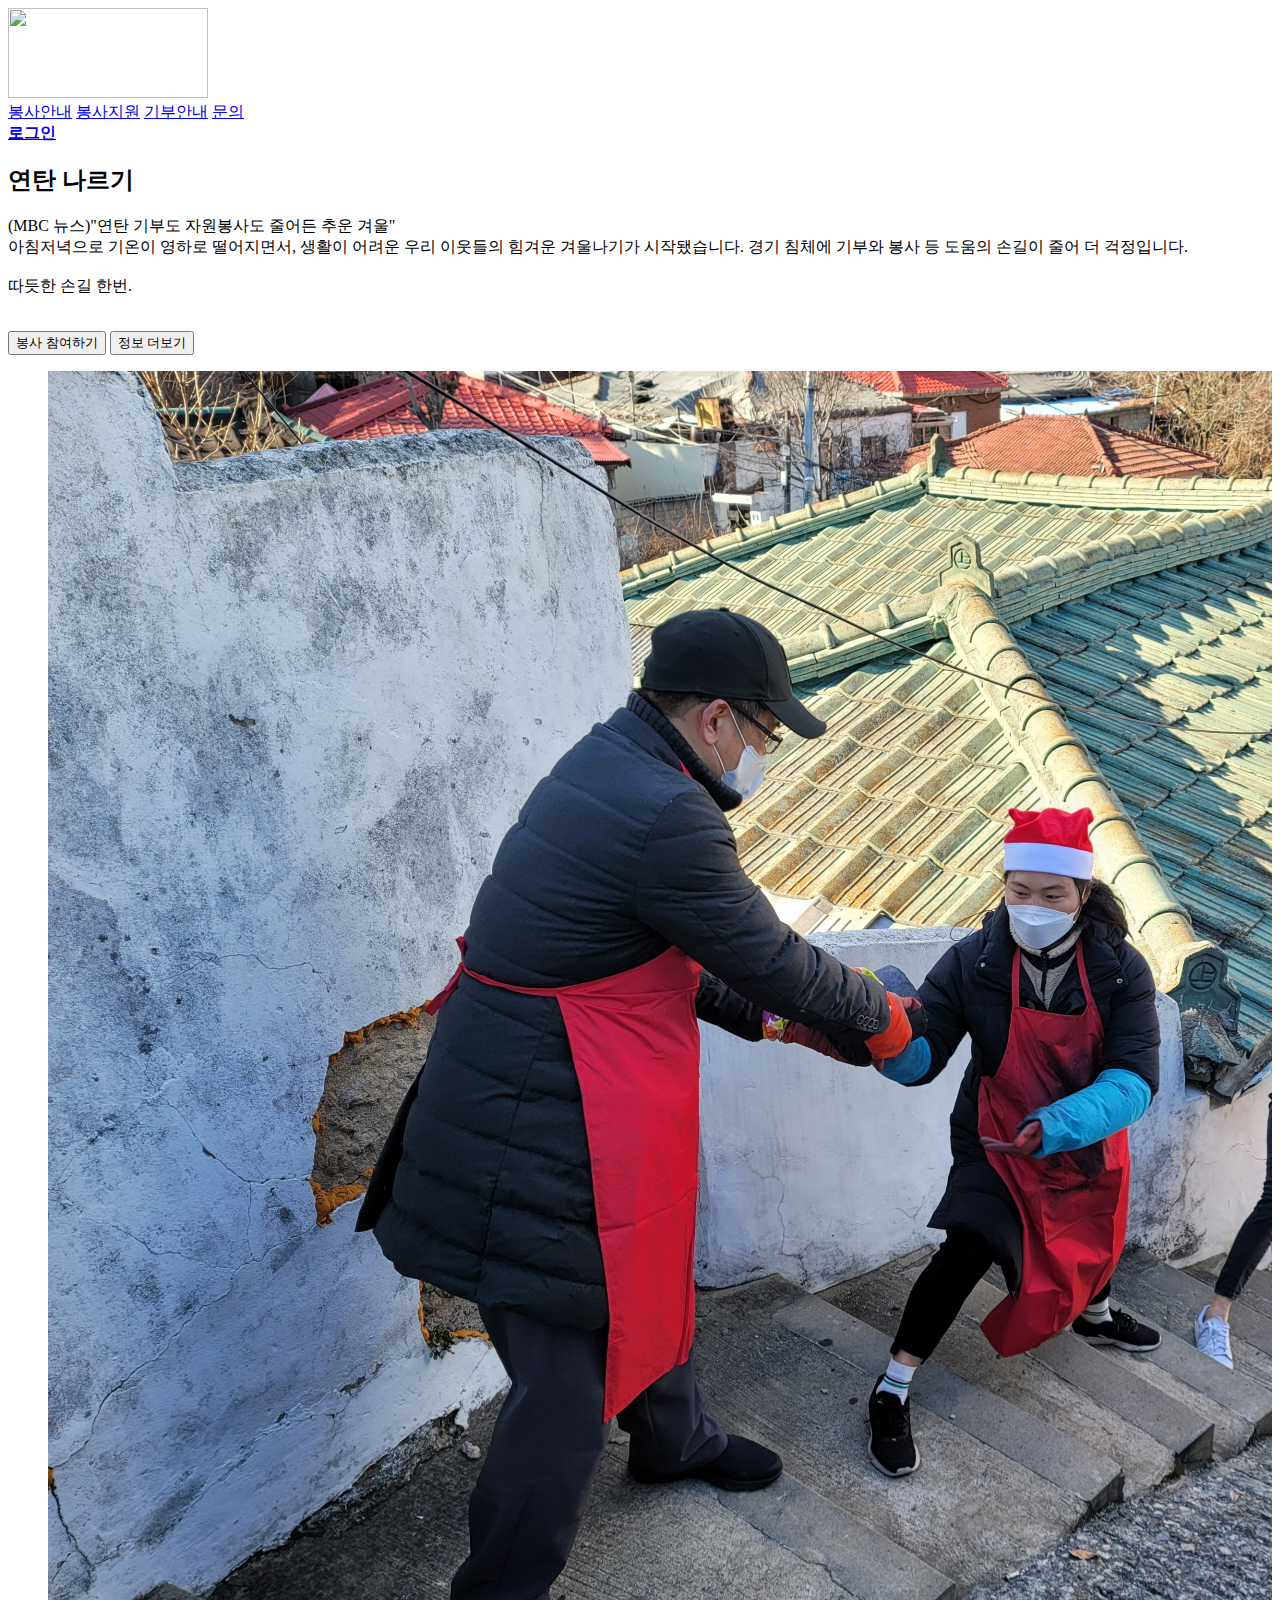
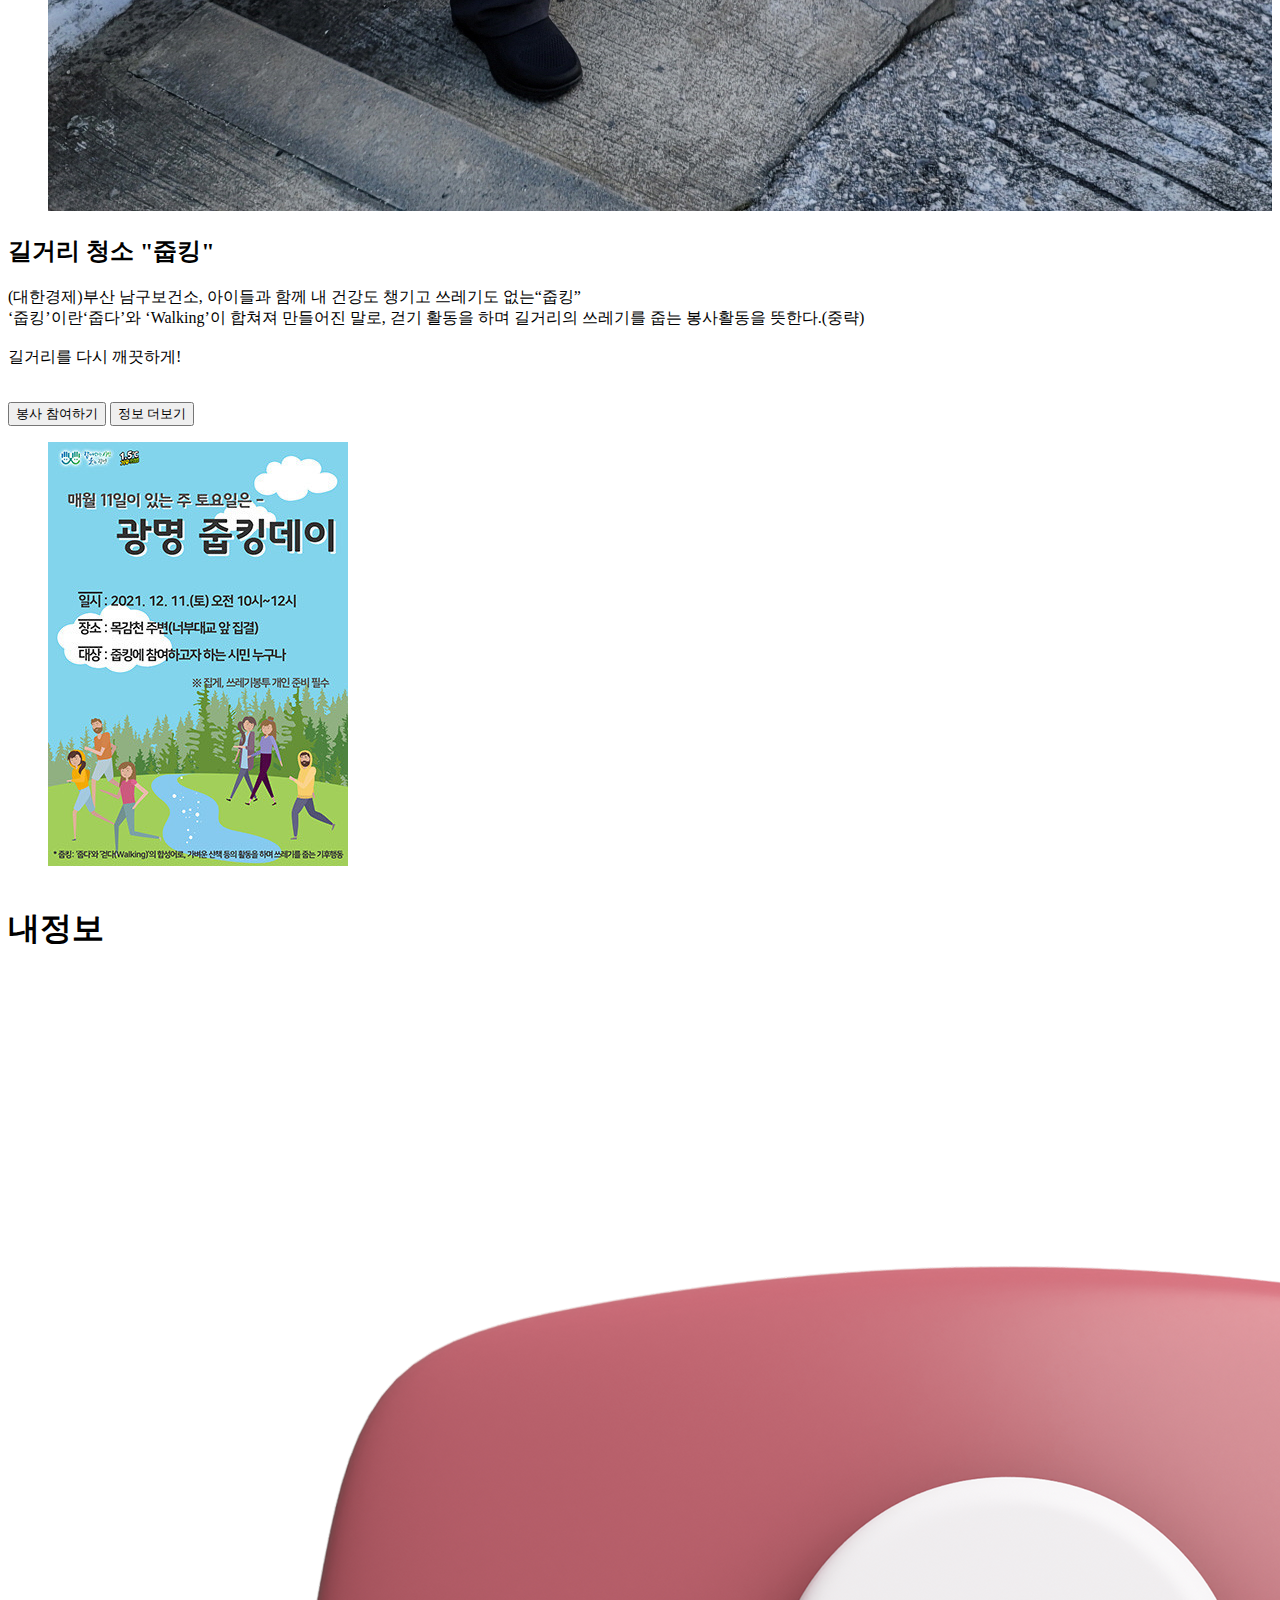
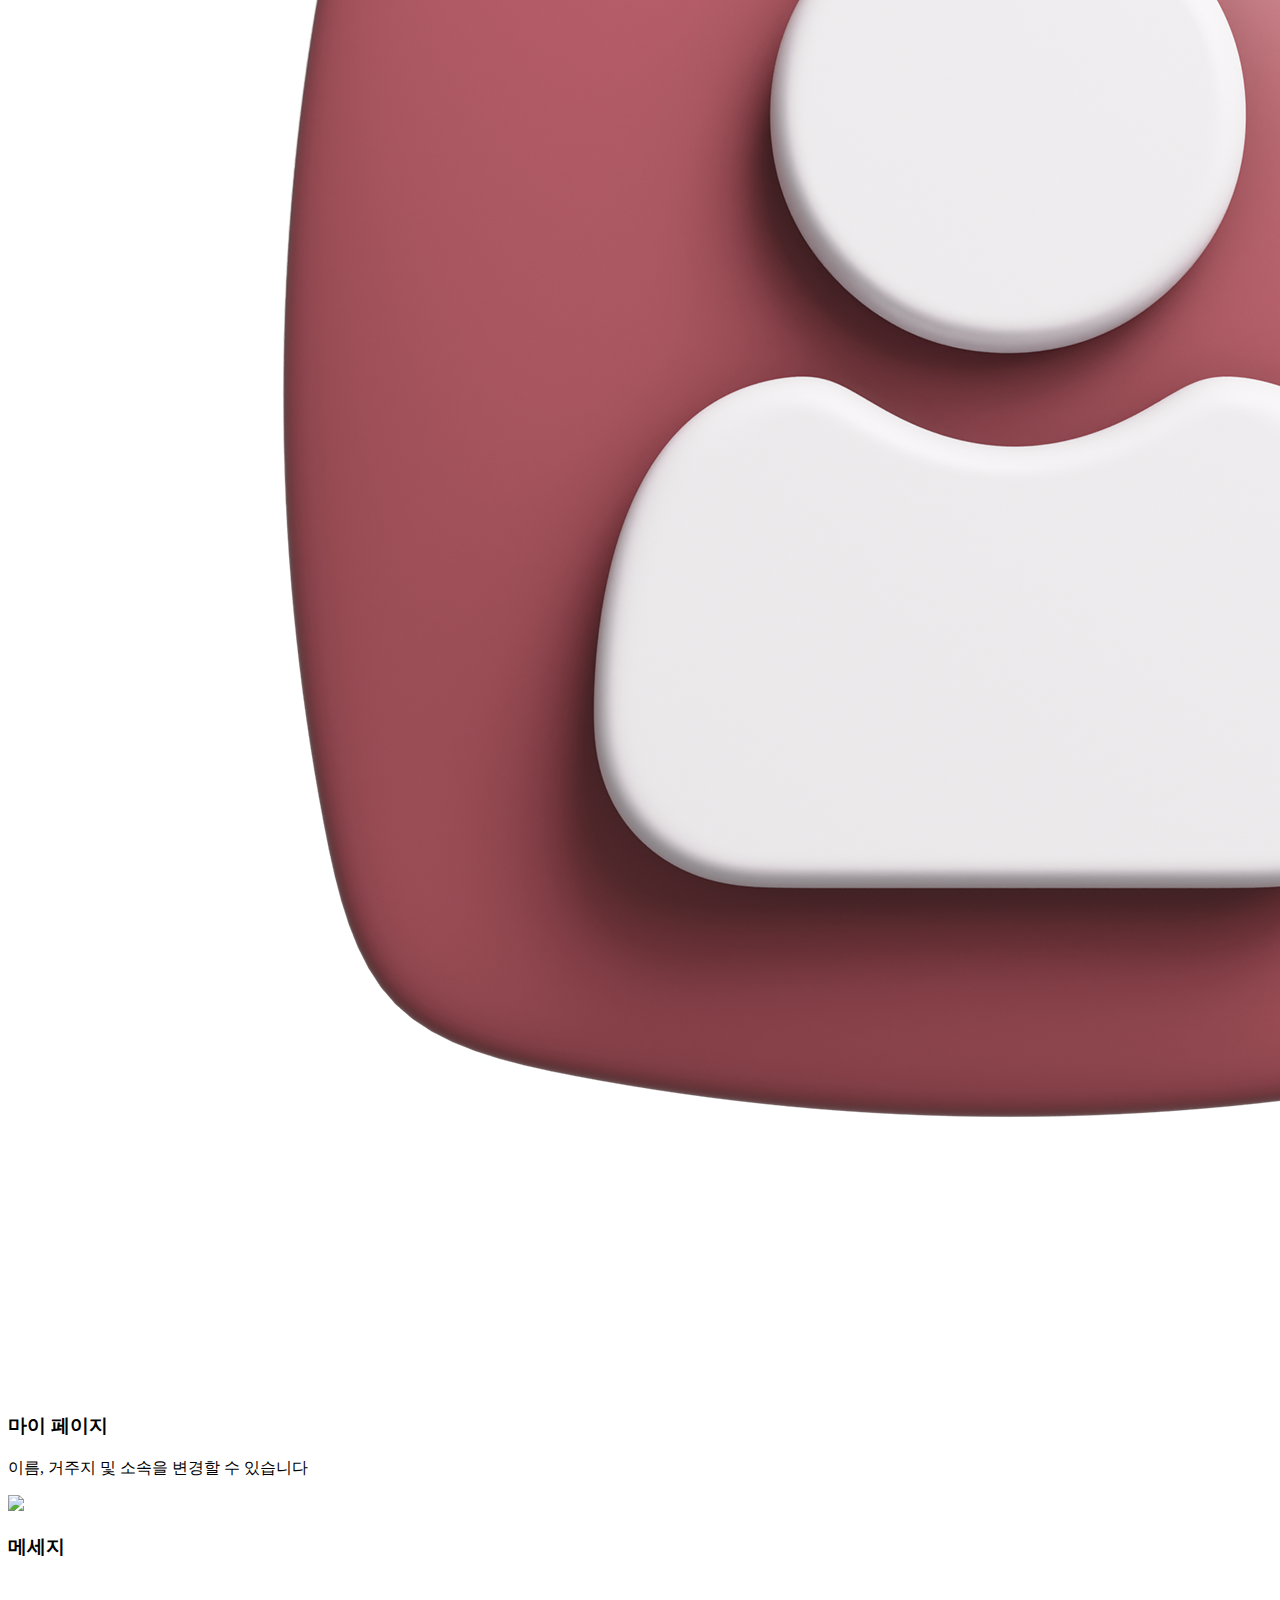
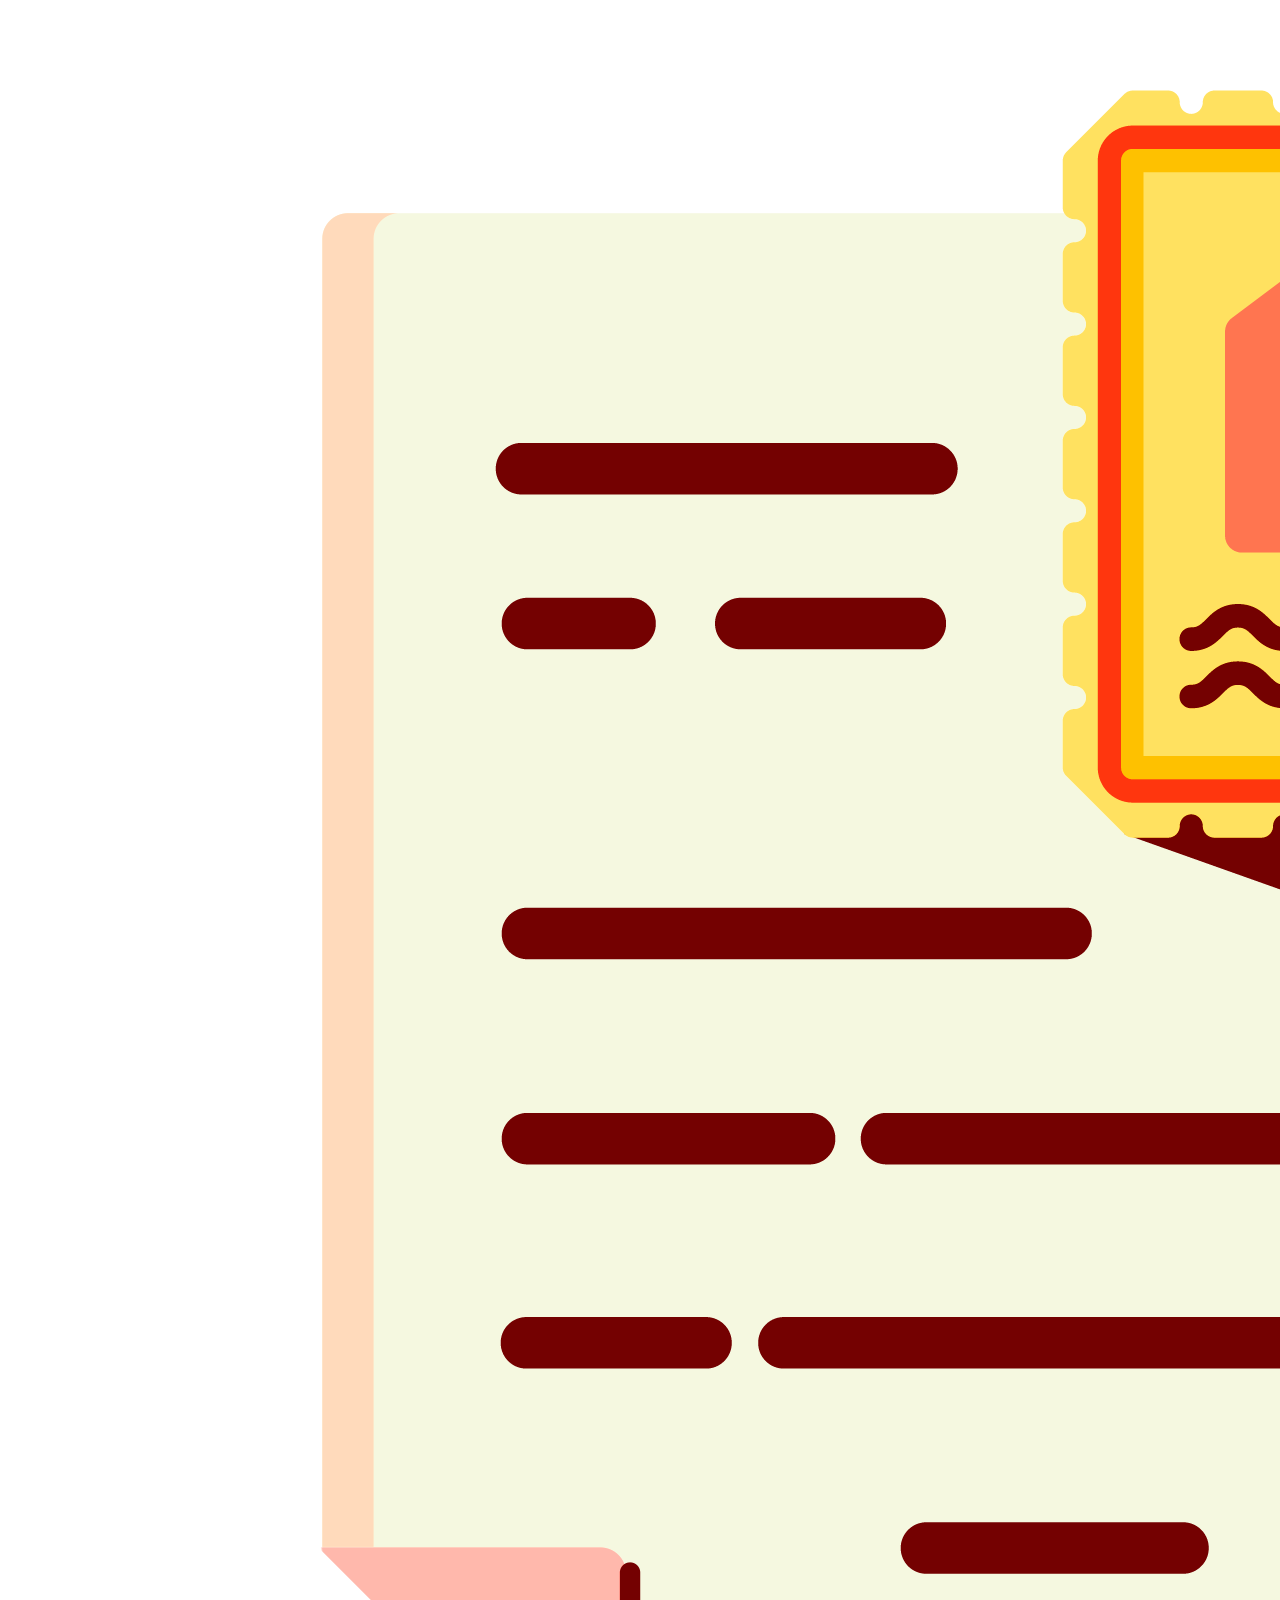
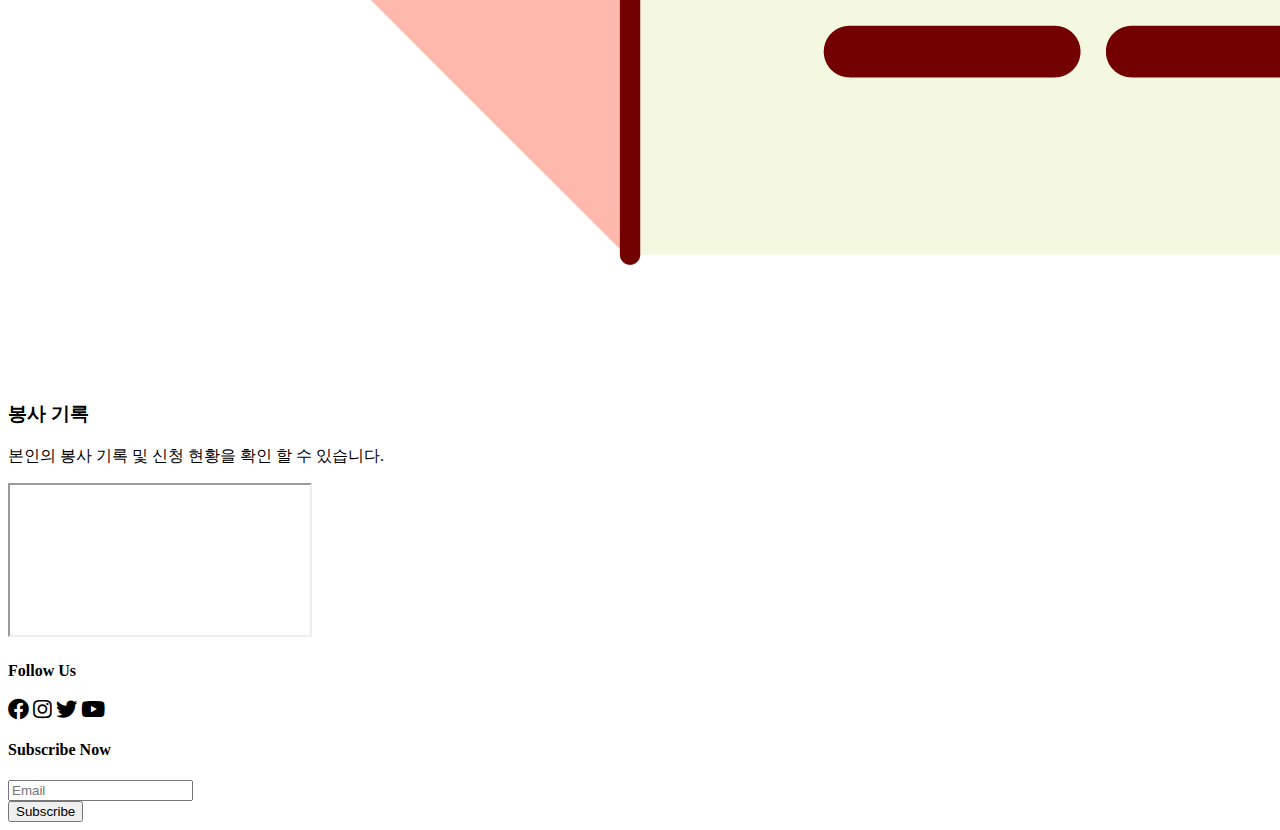
==== commit 62deb865: "Update index.html" ====
--- a/index.html
+++ b/index.html
@@ -65,6 +65,31 @@
           <div class="item-1">
             <div class="columns">
               <div class="column is-half">
+                <h2 class="title is-1">연탄 나르기</h2>
+                <p>
+                  (MBC 뉴스)"연탄 기부도 자원봉사도 줄어든 추운 겨울"<br>
+                  아침저녁으로 기온이 영하로 떨어지면서, 생활이 어려운 우리 이웃들의 힘겨운 겨울나기가 시작됐습니다. 경기 침체에 기부와 봉사 등 도움의 손길이 줄어 더 걱정입니다.<br><br>
+                  따듯한 손길 한번.
+                </p>
+                <br />
+
+                <div class="buttons is-left">
+                  <button class="button is-medium is-orange button is-link is-light">
+                    봉사 참여하기
+                  </button>
+                  <button class="button is-medium is-black is-primary is-light">정보 더보기</button>
+                </div>
+              </div>
+              <div class="column is-half">
+                <figure class="image is is-covered">
+                  <img src="images/4db5f162d1c78.jpg" alt="" />
+                </figure>
+              </div>
+            </div>
+          </div>
+          <div class="item-2">
+            <div class="columns">
+             <div class="column is-half">
                 <h2 class="title is-1">길거리 청소 "줍킹"</h2>
                 <p>
                   (대한경제)부산 남구보건소, 아이들과 함께 내 건강도 챙기고 쓰레기도 없는“줍킹”<br>
@@ -72,7 +97,6 @@
                   길거리를 다시 깨끗하게!
                 </p>
                 <br />
-
                 <div class="buttons is-left">
                   <button class="button is-medium is-orange button is-link is-light">
                     봉사 참여하기
@@ -82,33 +106,9 @@
               </div>
               <div class="column is-half">
                 <figure class="image is is-covered">
-                  <img src="images/search.pstatic.jpg" width="1000" />
+                  <img src="images/search.pstatic.jpg" style="max-width: 50%; height: auto;" alt="" />
                 </figure>
               </div>
-            </div>
-          </div>
-          <div class="item-2">
-            <div class="columns">
-              <div class="column is-half">
-                <h2 class="title is-1">연탄 나르기</h2>
-                <p>
-                  (MBC 뉴스)"연탄 기부도 자원봉사도 줄어든 추운 겨울"<br>
-                  아침저녁으로 기온이 영하로 떨어지면서, 생활이 어려운 우리 이웃들의 힘겨운 겨울나기가 시작됐습니다. 경기 침체에 기부와 봉사 등 도움의 손길이 줄어 더 걱정입니다.<br><br>
-                  따듯한 손길 한번.
-                </p>
-                <br />
-
-                <div class="buttons is-left">
-                  <button class="button is-medium is-orange button is-link is-light">
-                    봉사 참여하기
-                  </button>
-                  <button class="button is-medium is-black is-primary is-light">정보 더보기</button>
-                </div>
-              </div>
-              <div class="column is-half">
-                <figure class="image is is-covered">
-                  <img src="images/4db5f162d1c78.jpg" alt="" />
-                </figure>
               </div>
             </div>
       </div>
@@ -126,7 +126,7 @@
             <div class="card">
               <div class="card-content">
                 <div class="has-text-centered">
-                  <img src="images/8380073.png" width="1500"/>
+                  <img src="images/8380073.png" max-width: 50%; height: auto;/>
                 </div>
                 <h3 class="title is-3 has-text-centered" id="card-product-description">마이 페이지</h3>
                 <p class="has-text-centered">
@@ -139,7 +139,7 @@
             <div class="card">
               <div class="card-content">
                 <div class="has-text-centered">
-                  <img src="images/9415716.png" width="1500"/>
+                  <img src="images/9415716.png" max-width: 50%; height: auto;/>
                 </div>
                 <h3 class="title is-3 has-text-centered" id="card-product-description">메세지</h3>
               </div>
@@ -149,7 +149,7 @@
             <div class="card">
               <div class="card-content">
                 <div class="has-text-centered">
-                  <img src="images/9415682.png" width="1500"/>
+                  <img src="images/9415682.png" max-width: 50%; height: auto;/>
                 </div>
                 <h3 class="title is-3 has-text-centered" id="card-product-description">봉사 기록</h3>
                 <p class="has-text-centered">
@@ -173,29 +173,6 @@
     <section class="section">
       <div class="container">
         <div class="footer-main">
-          <div class="columns">
-            <div class="column">
-              <h4 class="title is-4">Fruits</h4>
-              <p class="">
-                randomised words which don't look even slightly believable. If you are going to use
-                a passage of Lorem Ipsum,
-              </p>
-            </div>
-            <div class="column">
-              <h4 class="title is-4">Services</h4>
-              <p class="">
-                randomised words which don't look even slightly believable. If you are going to use
-                a passage of Lorem Ipsum,
-              </p>
-            </div>
-            <div class="column">
-              <h4 class="title is-4">List</h4>
-              <p class="">
-                randomised words which don't look even slightly believable. If you are going to use
-                a passage of Lorem Ipsum,
-              </p>
-            </div>
-
             <div class="column">
               <h4 class="title is-4">Follow Us</h4>
 
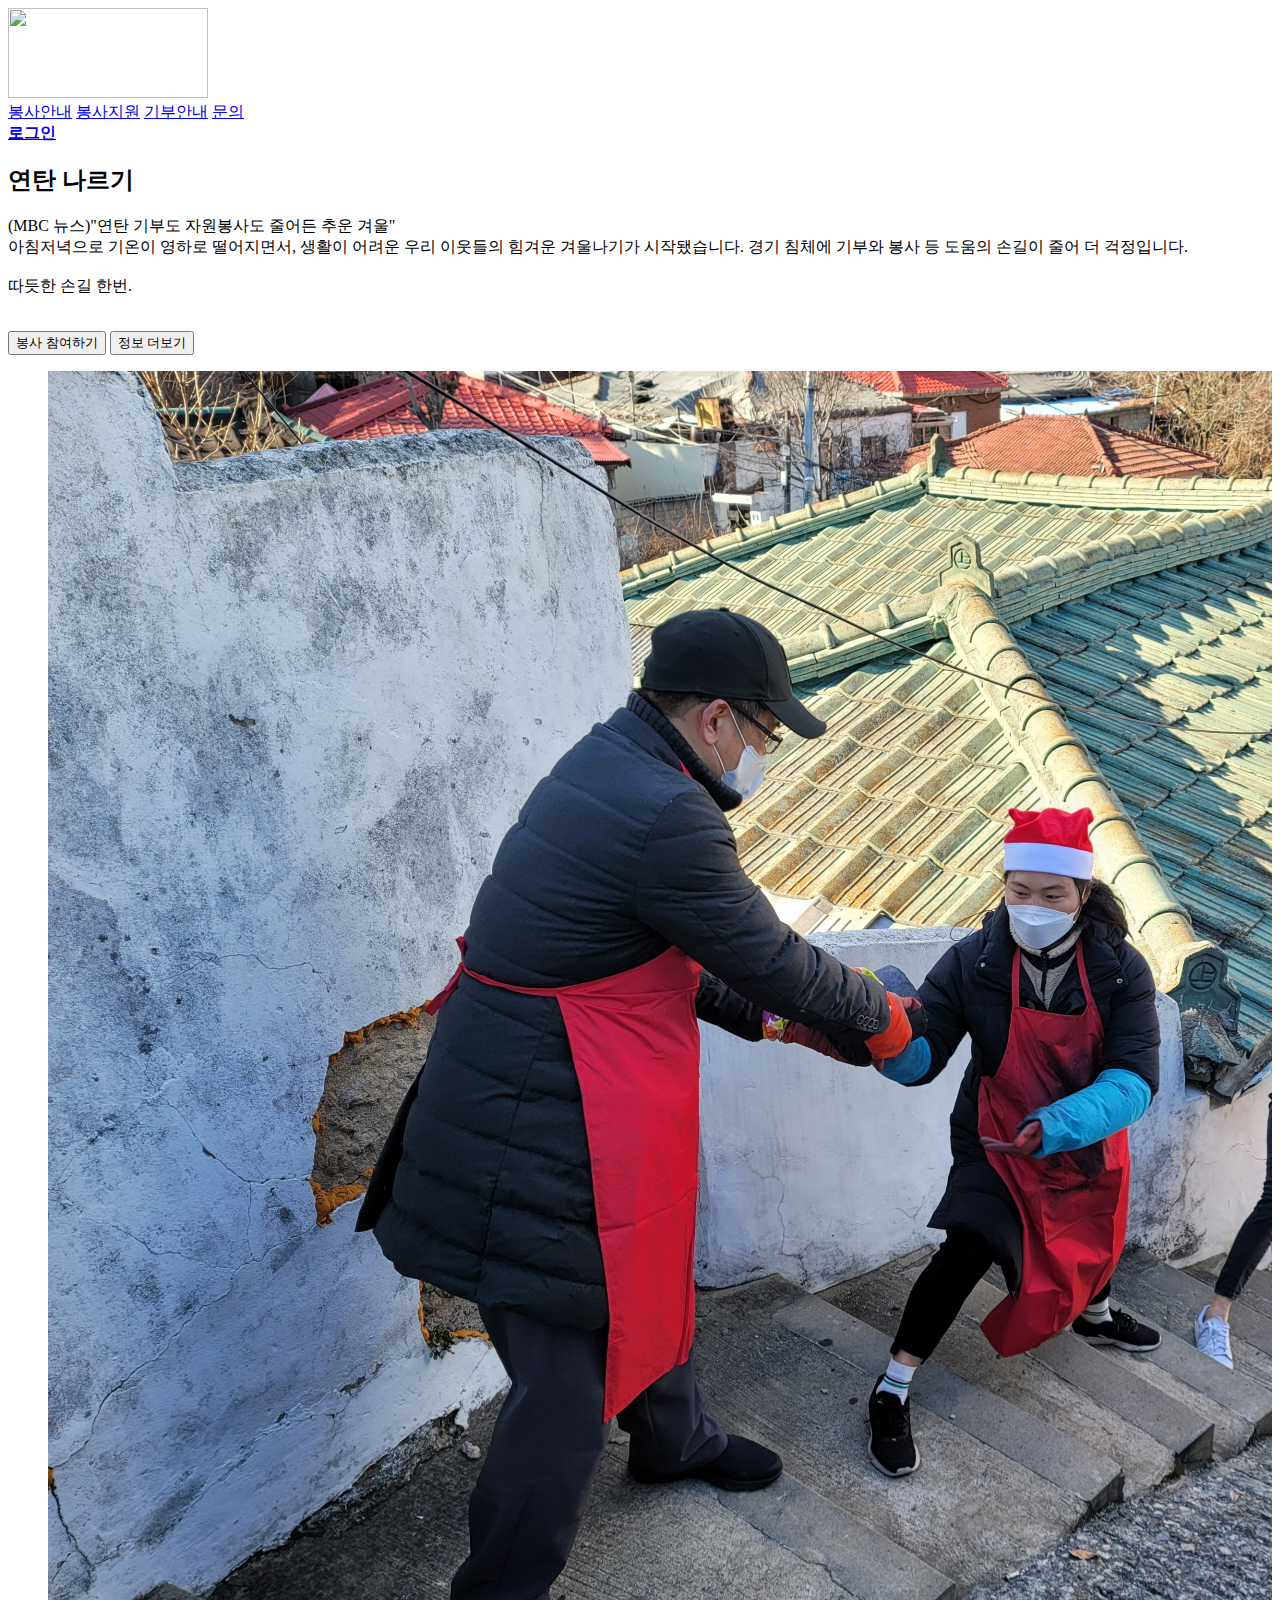
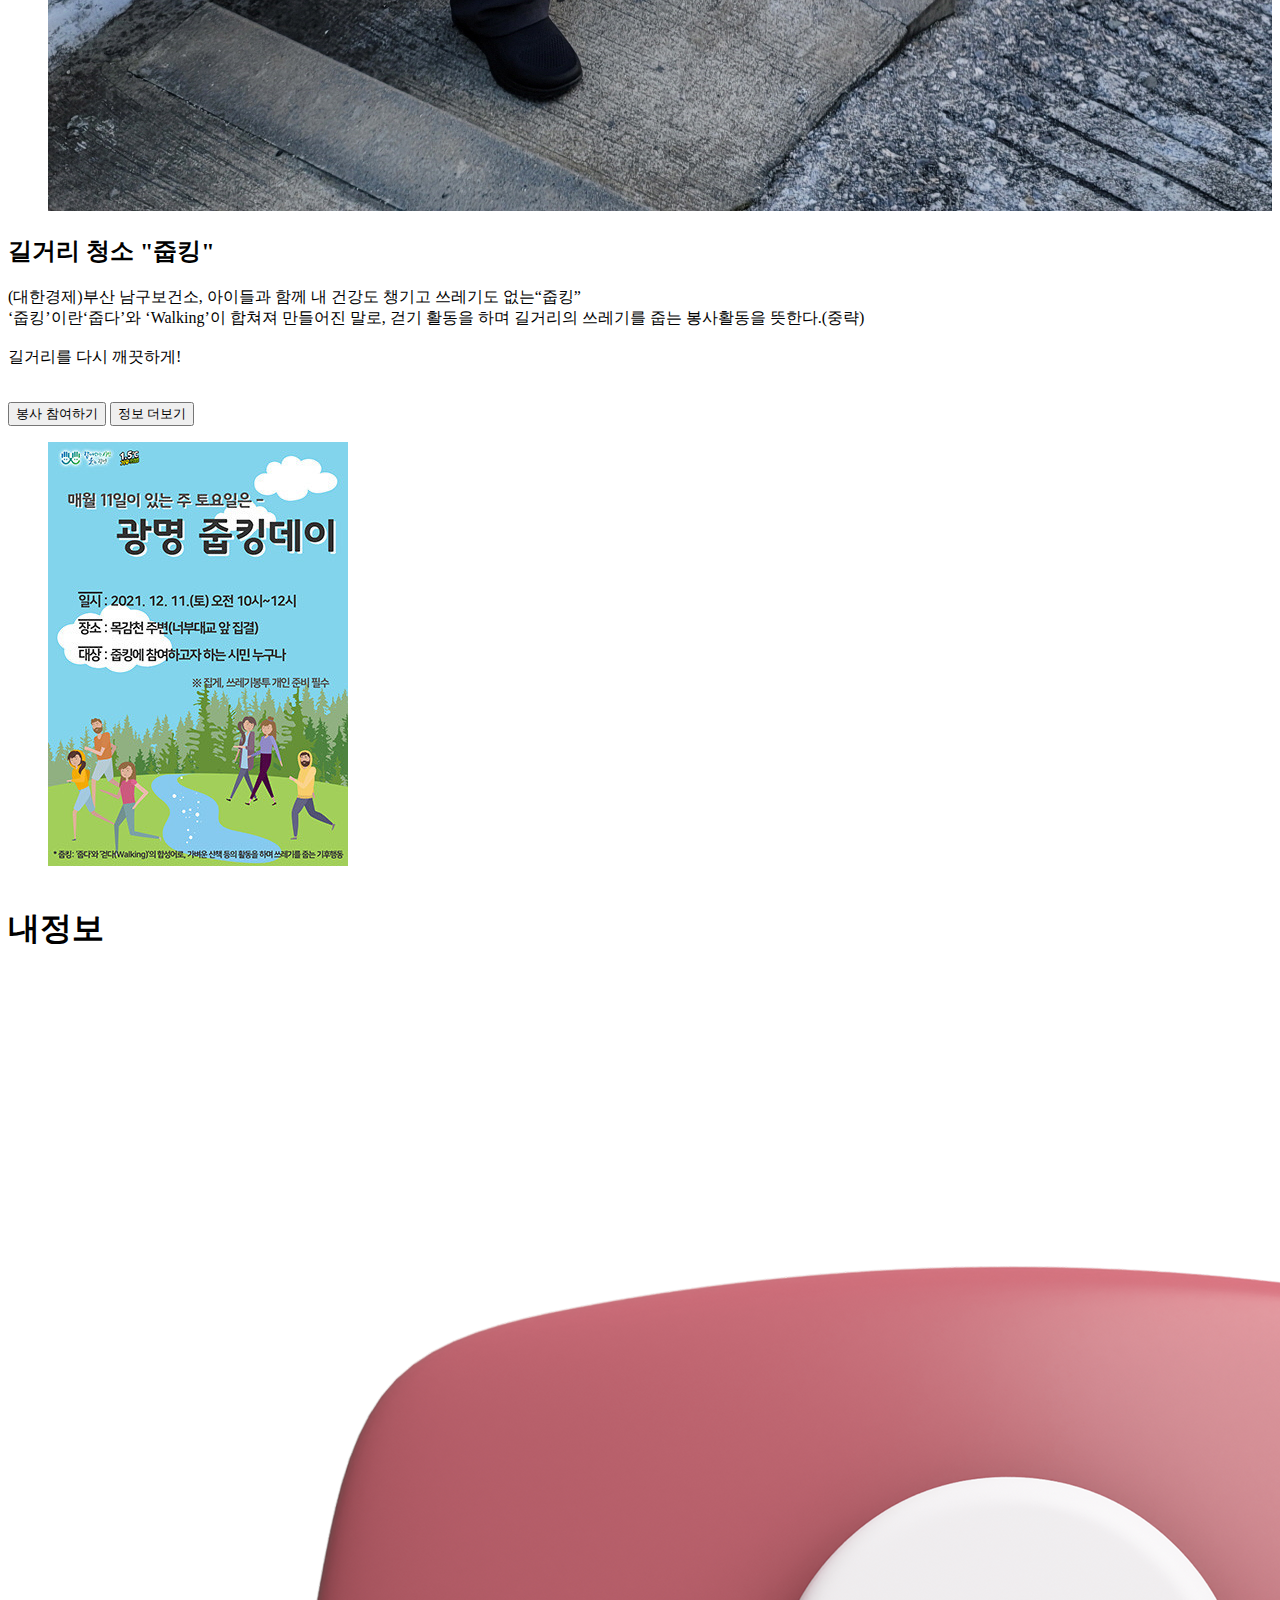
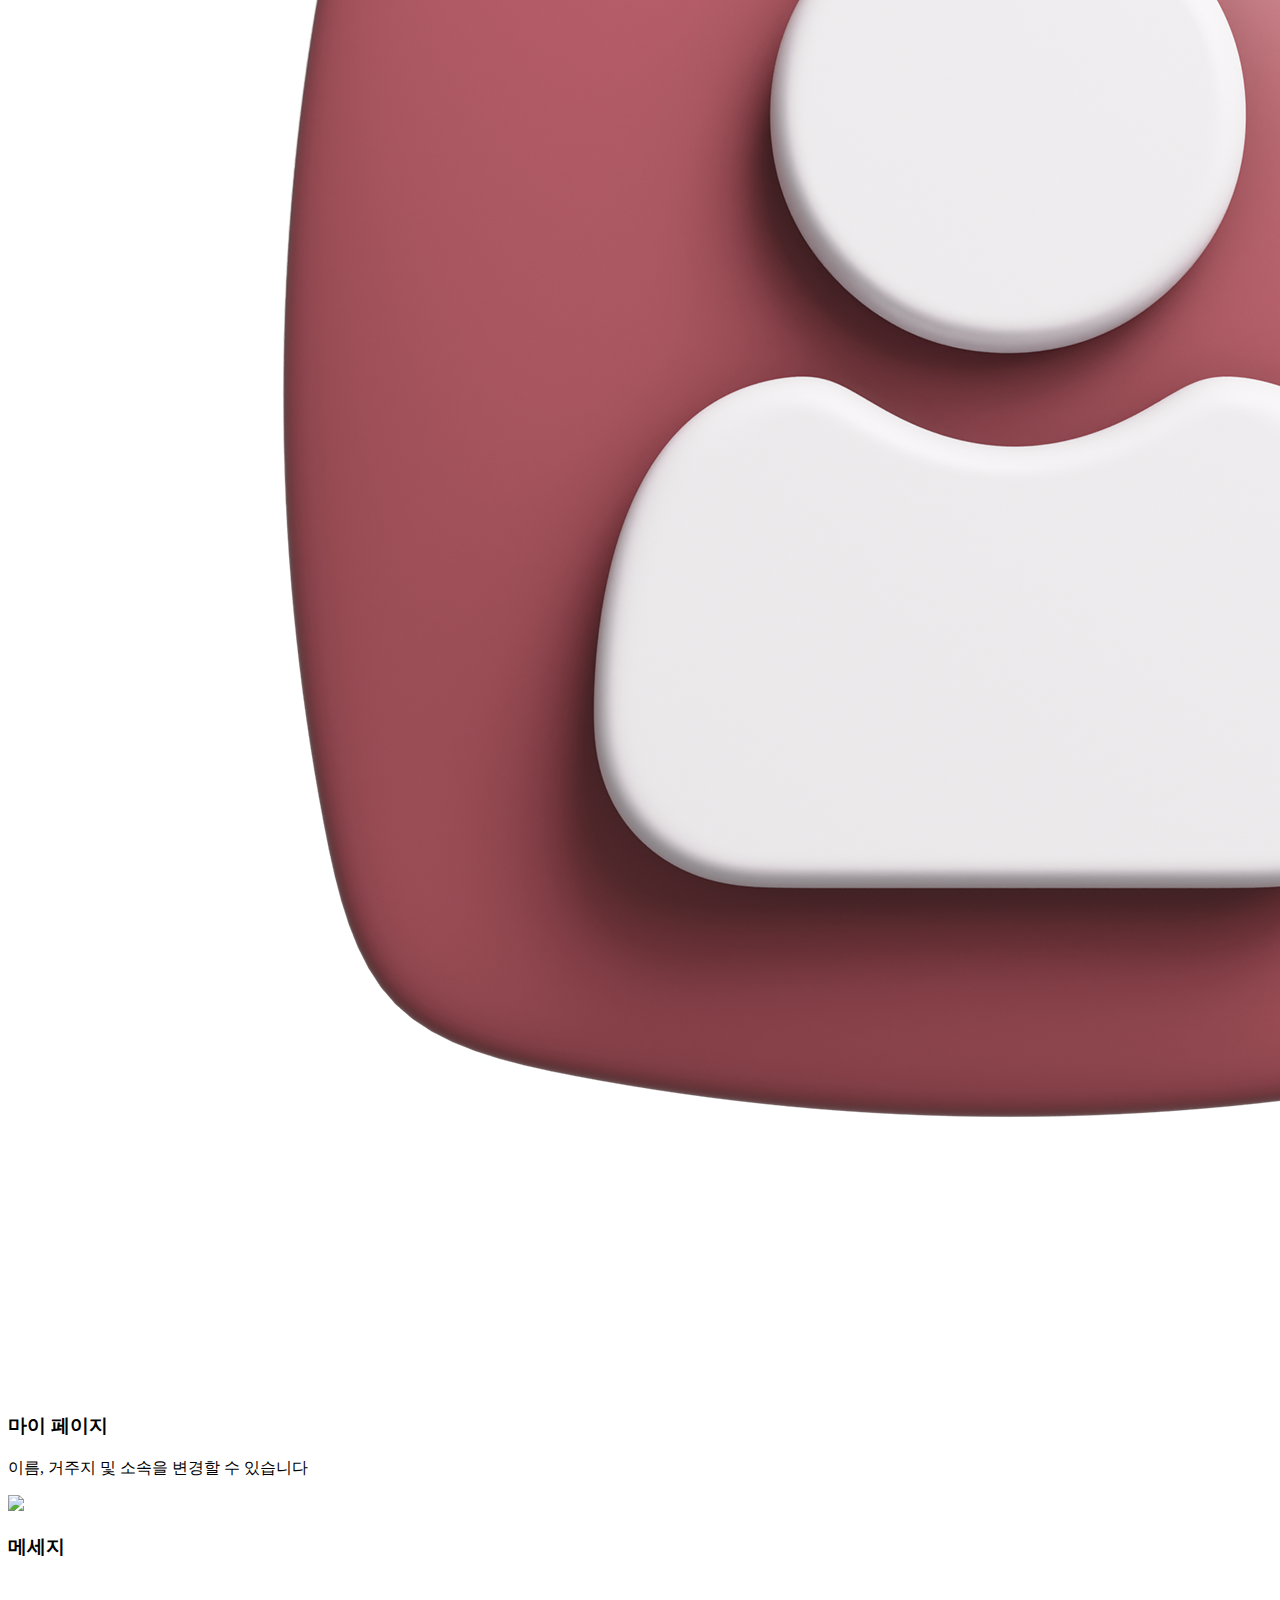
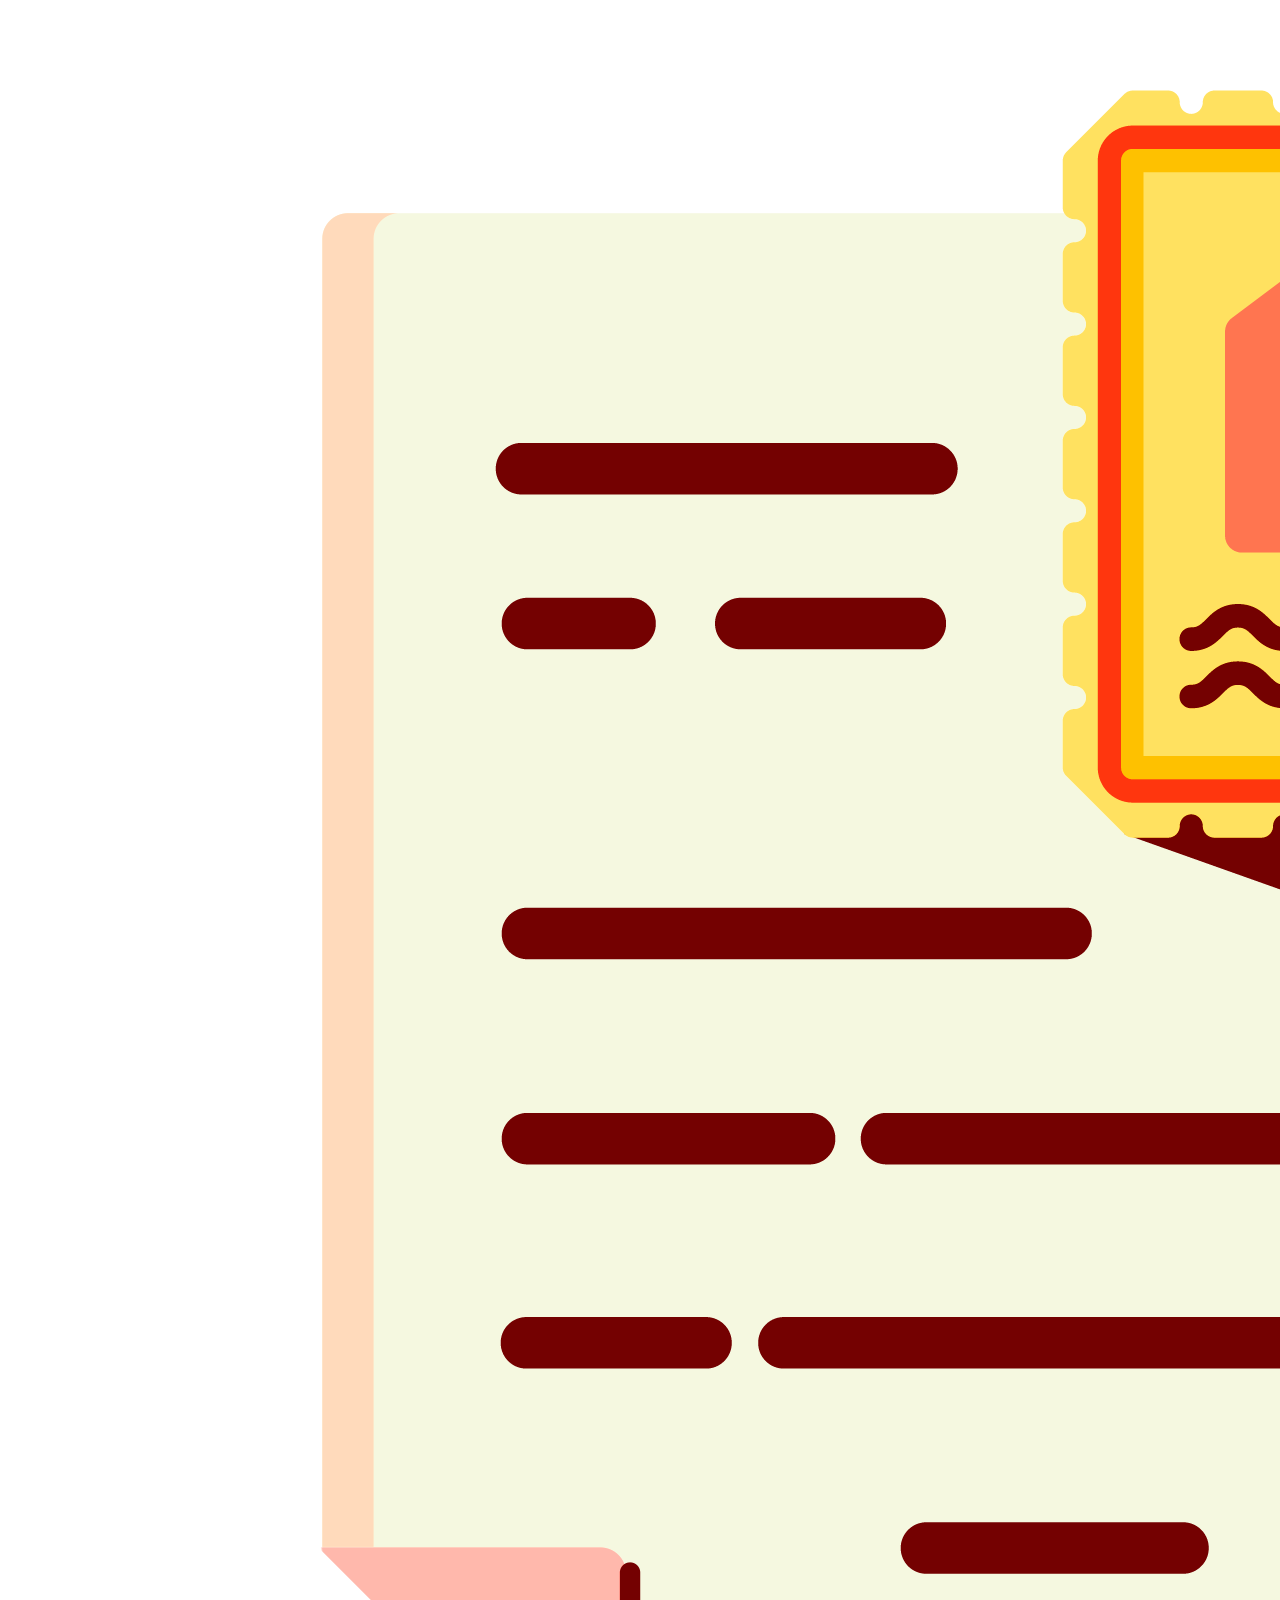
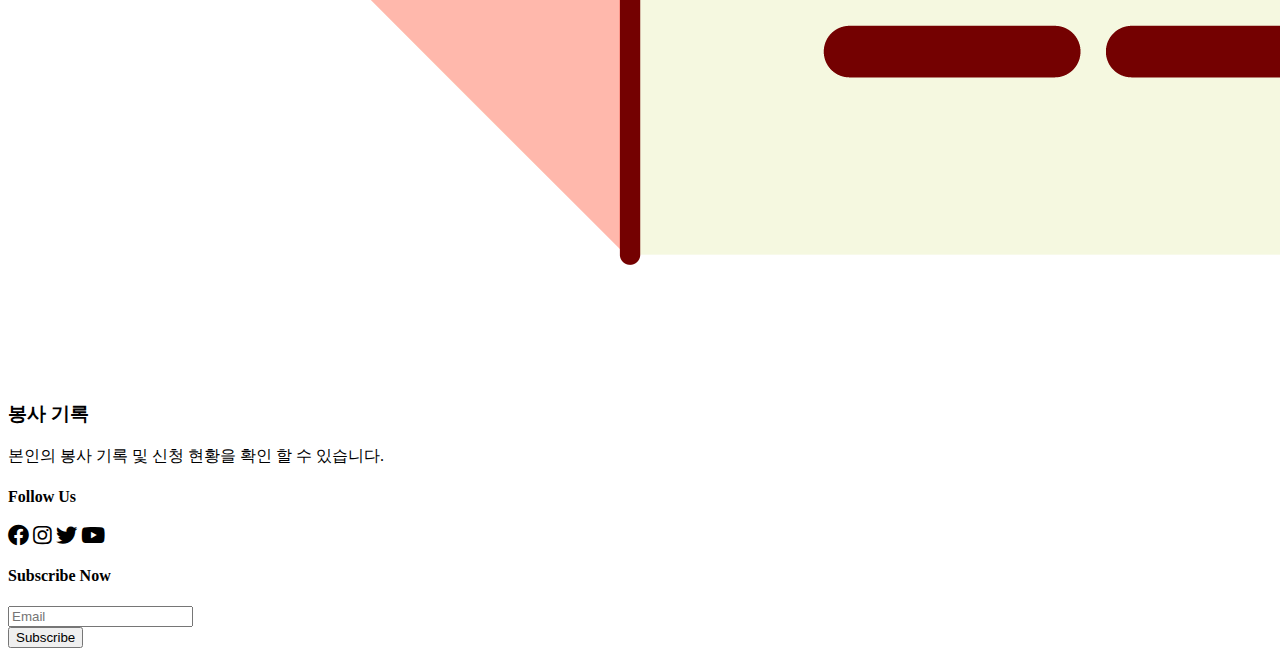
==== commit ff9052fc: "Map" ====
--- a/index.html
+++ b/index.html
@@ -163,12 +163,6 @@
       </div>
     </section>
 
-    <section class="map-section">
-      <iframe
-        src="https://www.google.com/maps/embed?pb=!1m14!1m8!1m3!1d10499.966498430253!2d2.2944813!3d48.8583701!3m2!1i1024!2i768!4f13.1!3m3!1m2!1s0x0%3A0x8ddca9ee380ef7e0!2zz4DPjc-BzrPOv8-CIM-Ezr_PhSDOkc6Qz4bOtc67!5e0!3m2!1sel!2sgr!4v1609878476869!5m2!1sel!2sgr"
-        id="map"
-      ></iframe>
-    </section>
 
     <section class="section">
       <div class="container">
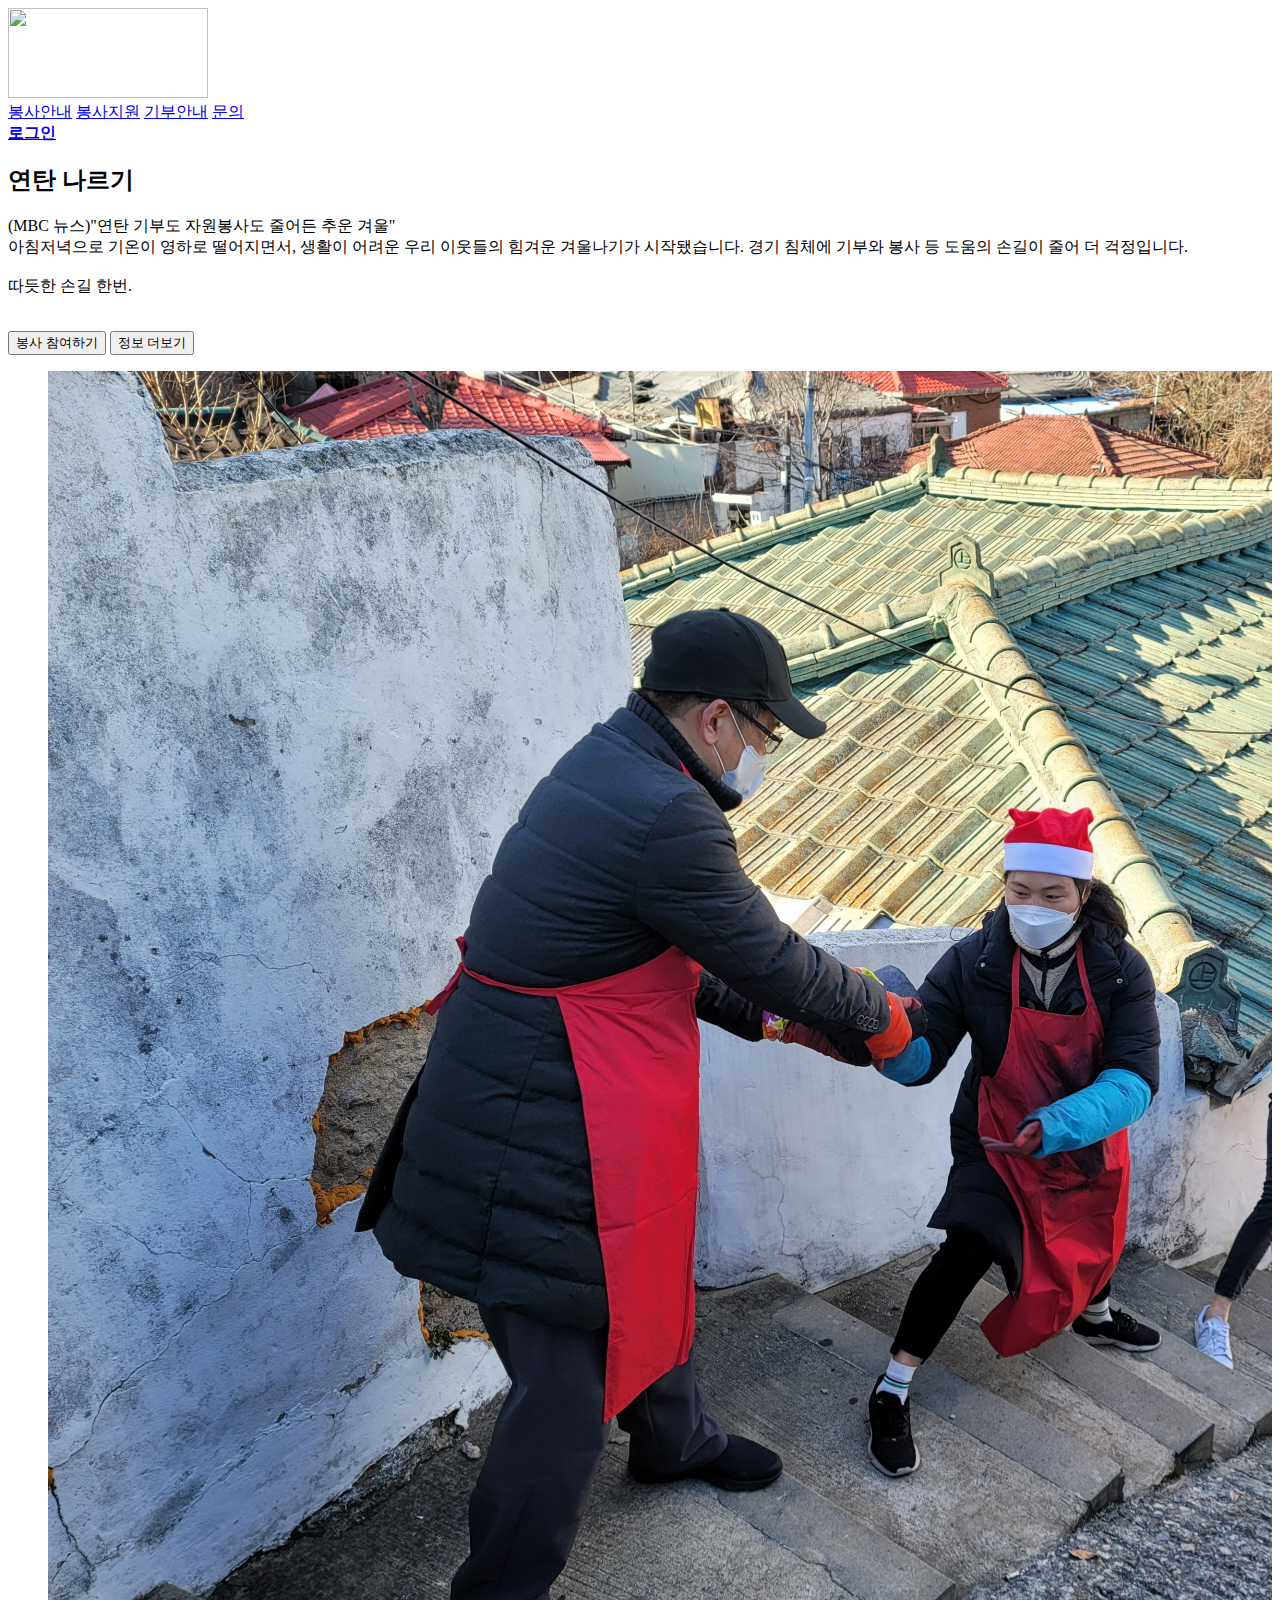
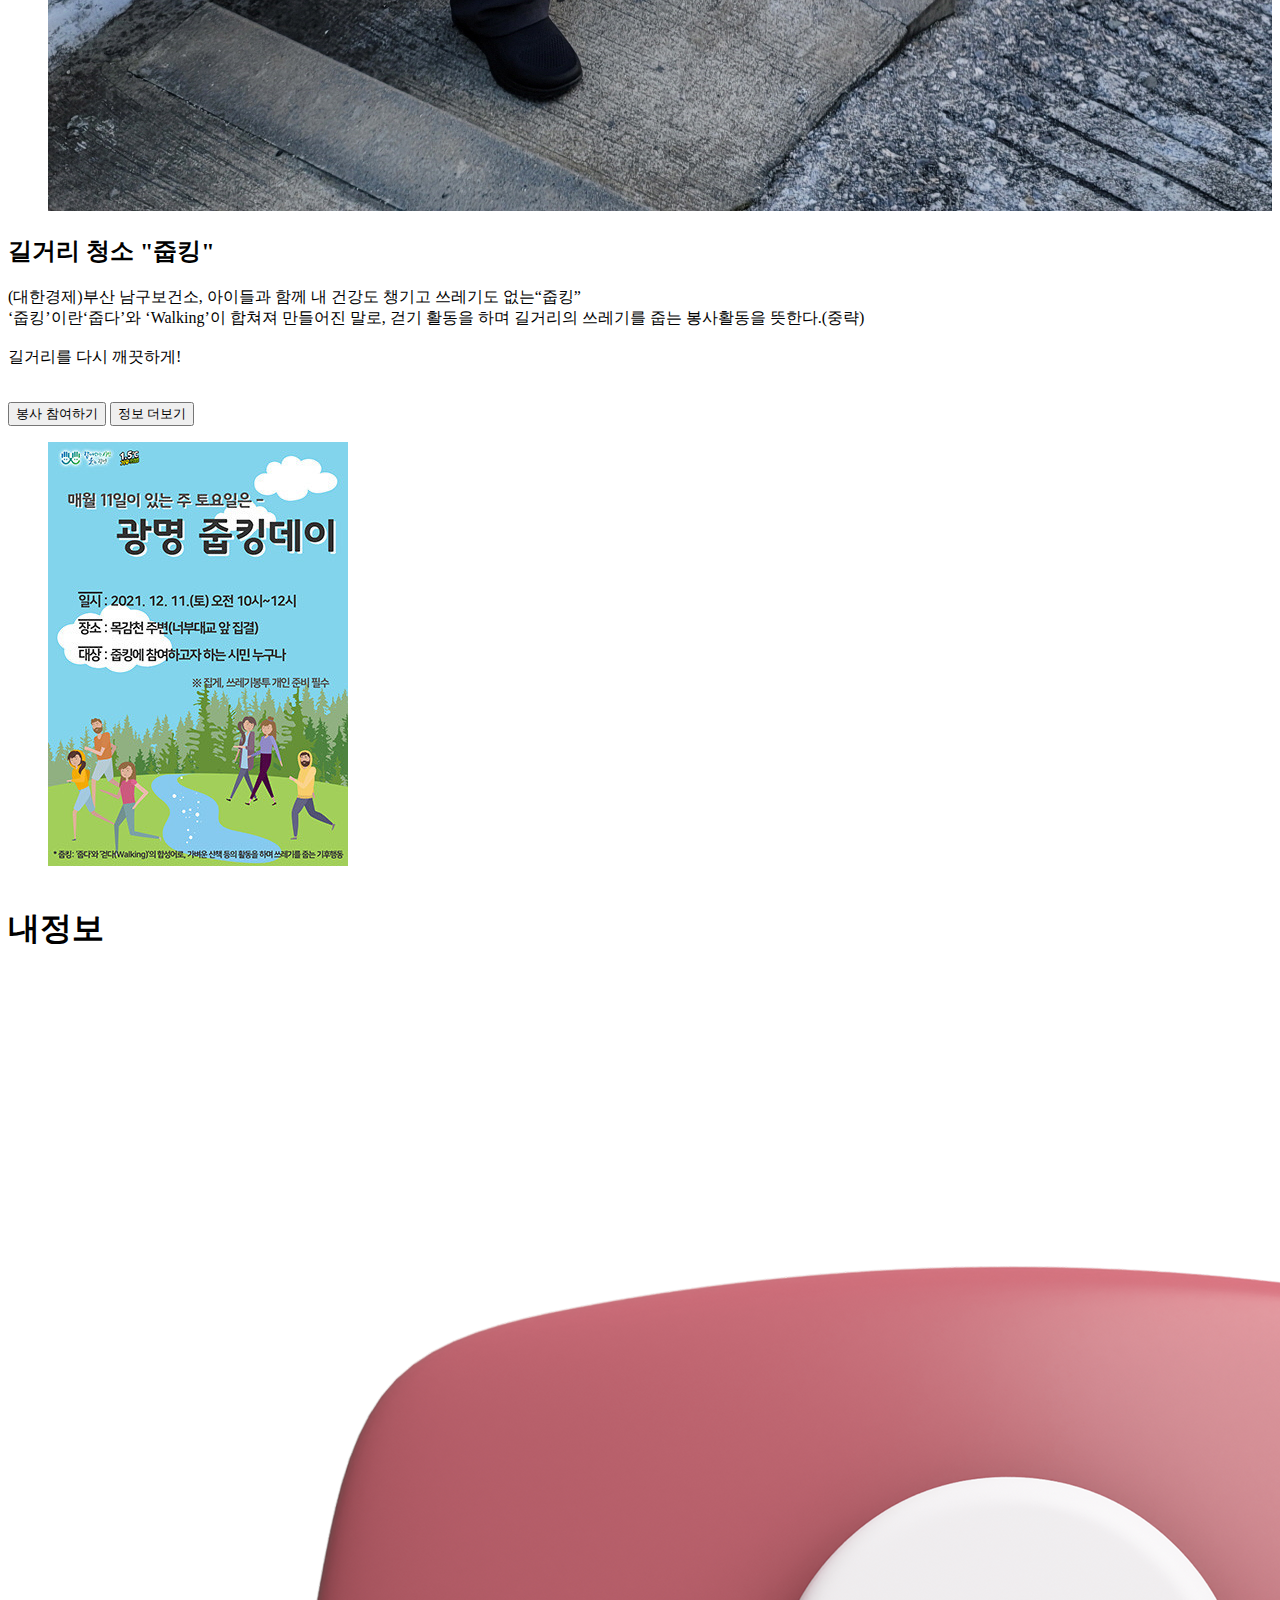
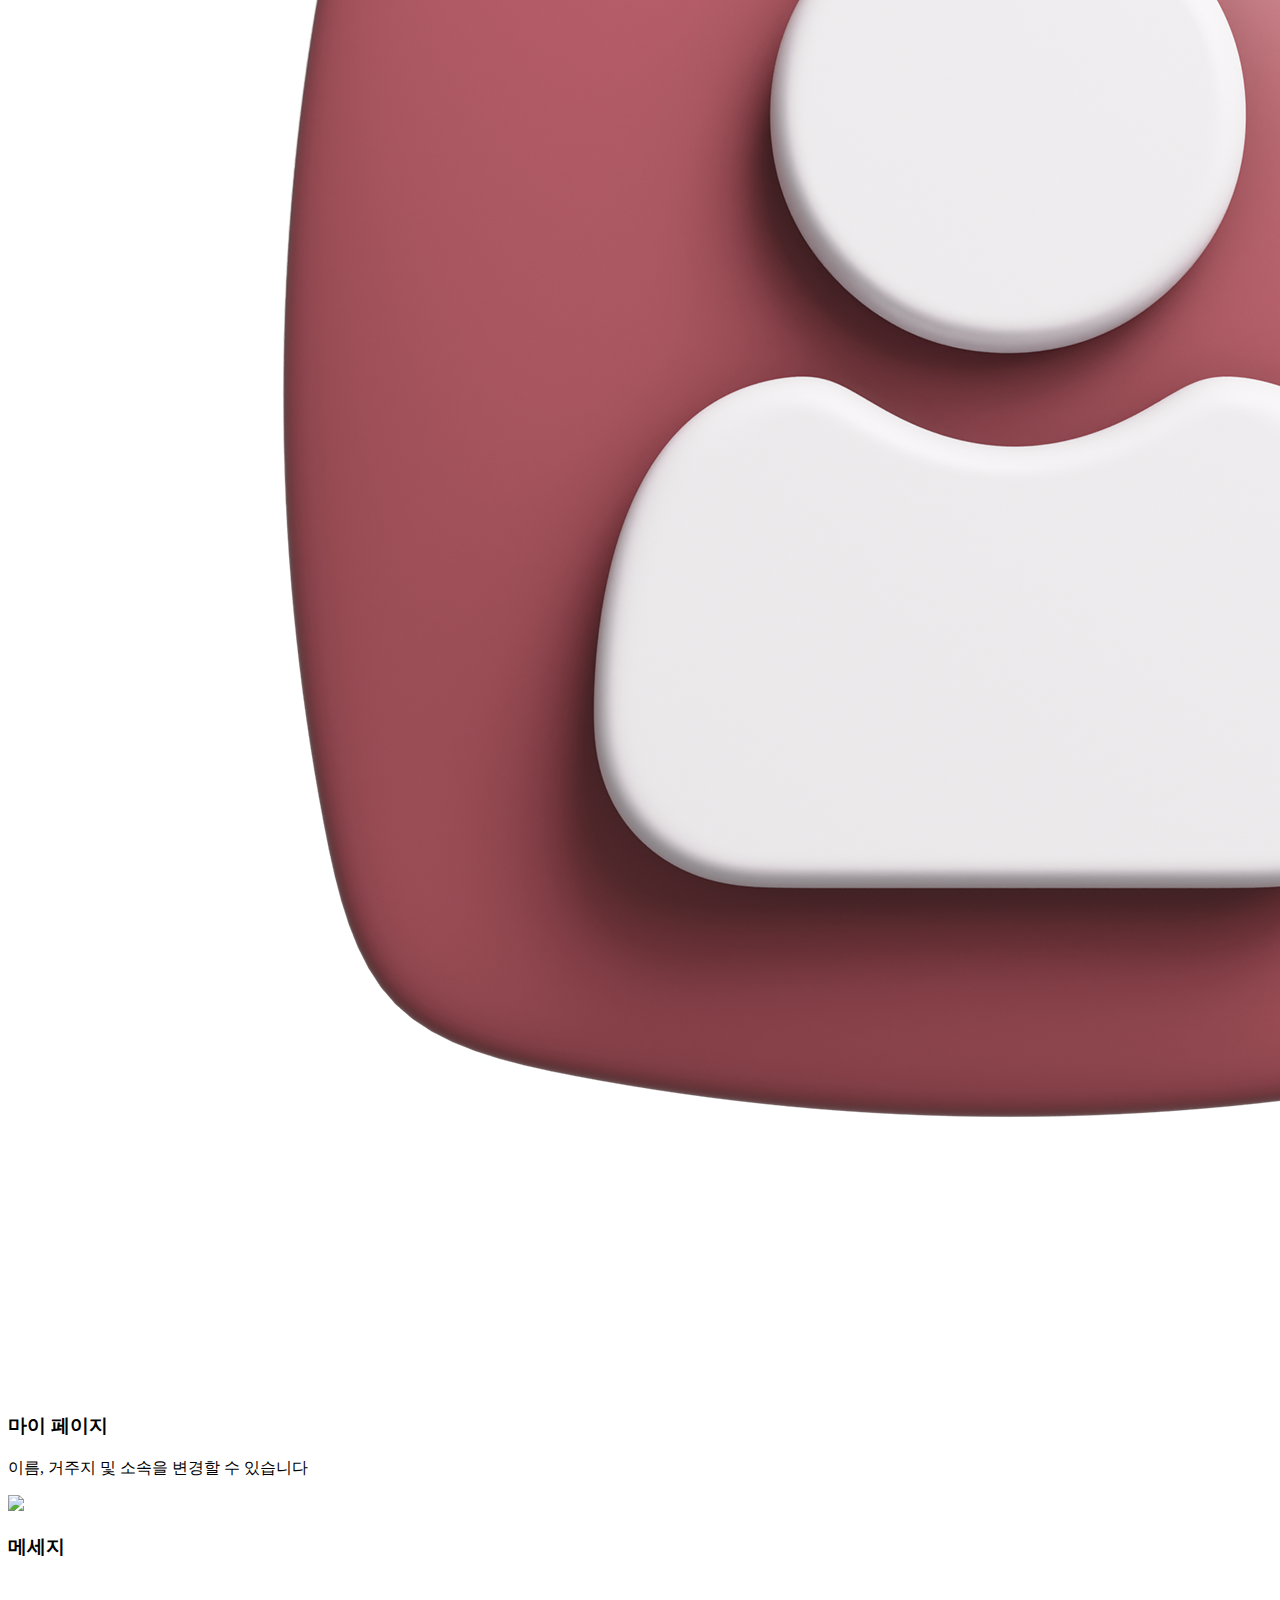
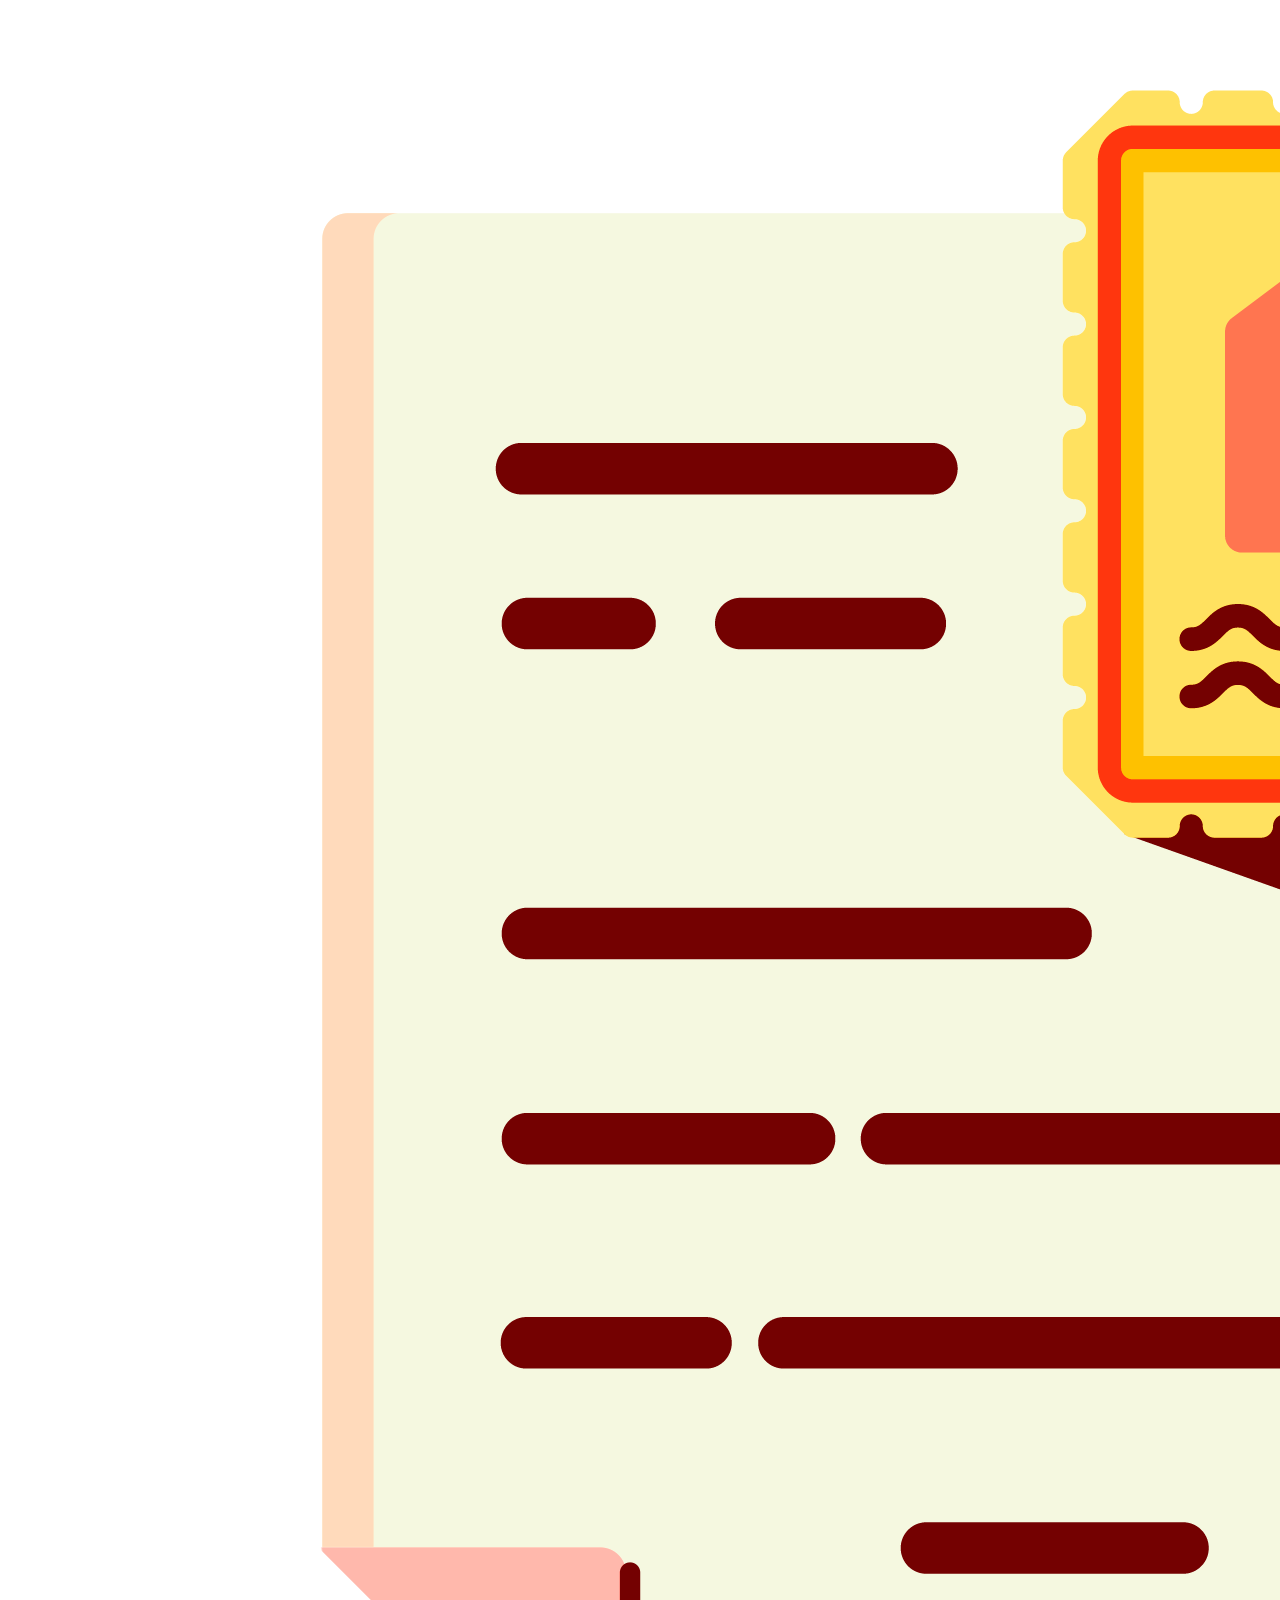
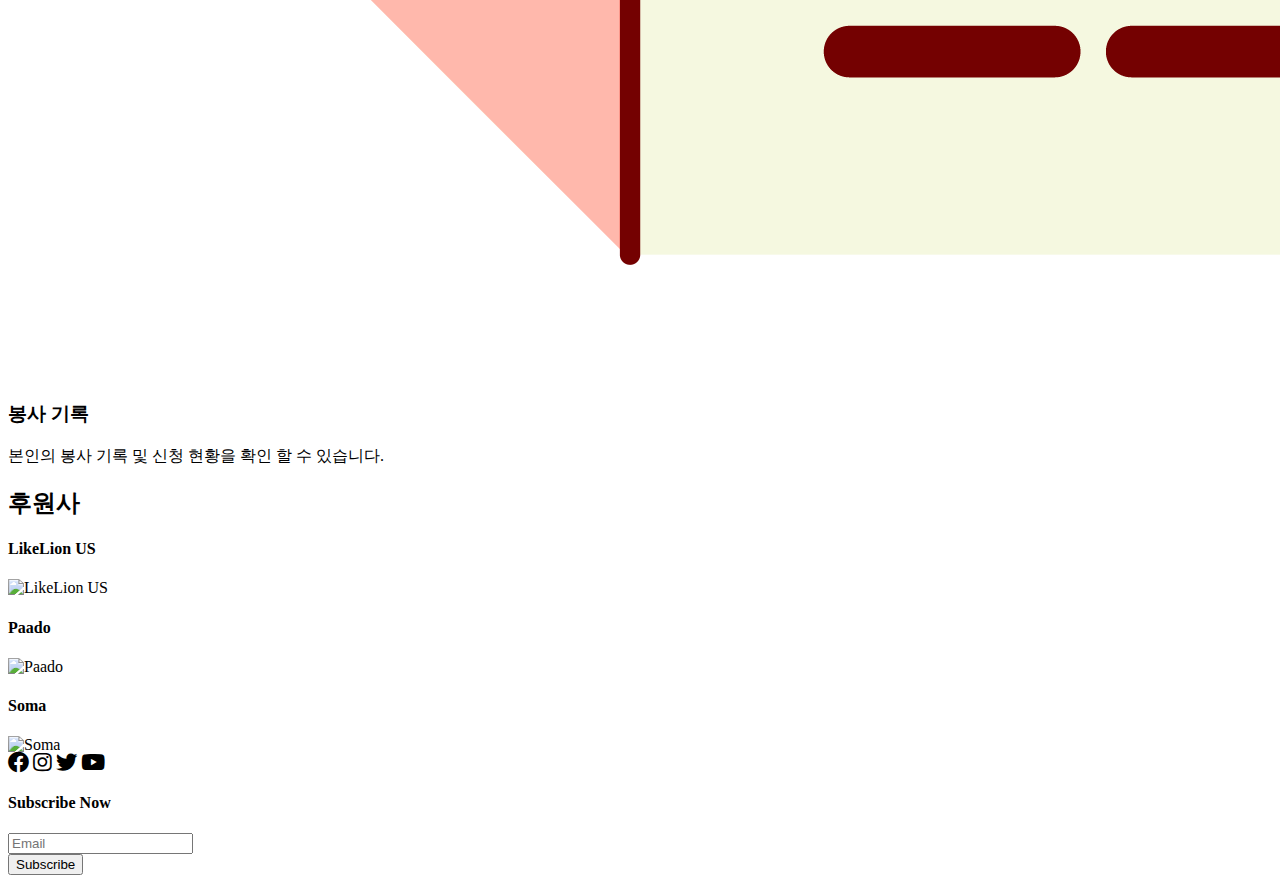
==== commit e2ec85fe: "Update index.html" ====
--- a/index.html
+++ b/index.html
@@ -167,8 +167,27 @@
     <section class="section">
       <div class="container">
         <div class="footer-main">
+          <div class="columns">
             <div class="column">
-              <h4 class="title is-4">Follow Us</h4>
+              <h2 class="title is-2">후원사</h2>
+          </div>
+      </div>
+
+      <div class="columns">
+        <div class="column">
+          <h4 class="title is-4">LikeLion US</h4>
+          <img src="images/llus.png" alt="LikeLion US">
+        </div>
+        <div class="column">
+          <h4 class="title is-4">Paado</h4>
+          <img src="images/paado.png" alt="Paado">
+        </div>
+        <div class="column">
+          <h4 class="title is-4">Soma</h4>
+          <img src="images/soma.png" alt="Soma">
+        </div>
+    </div>
+
 
               <div class="buttons">
                 <a class="button is-medium is-facebook is-inverted is-black-social">
